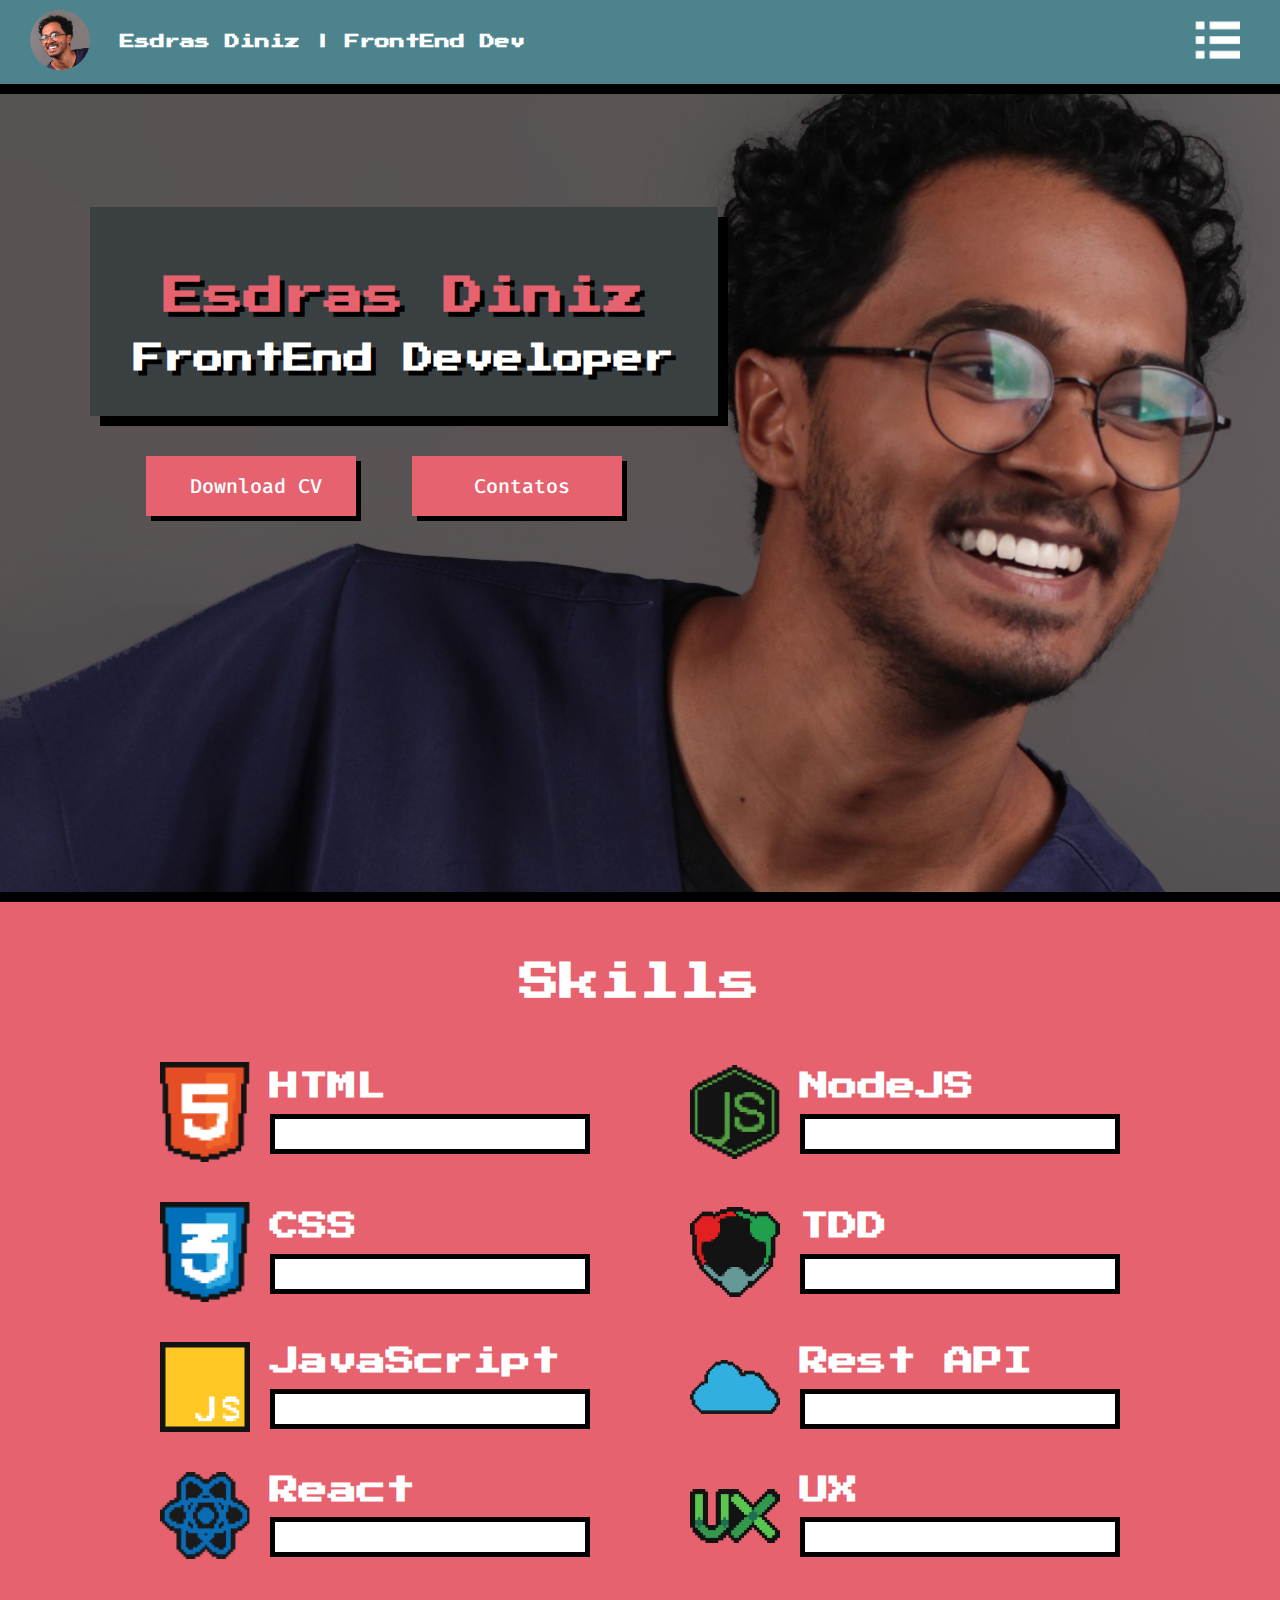
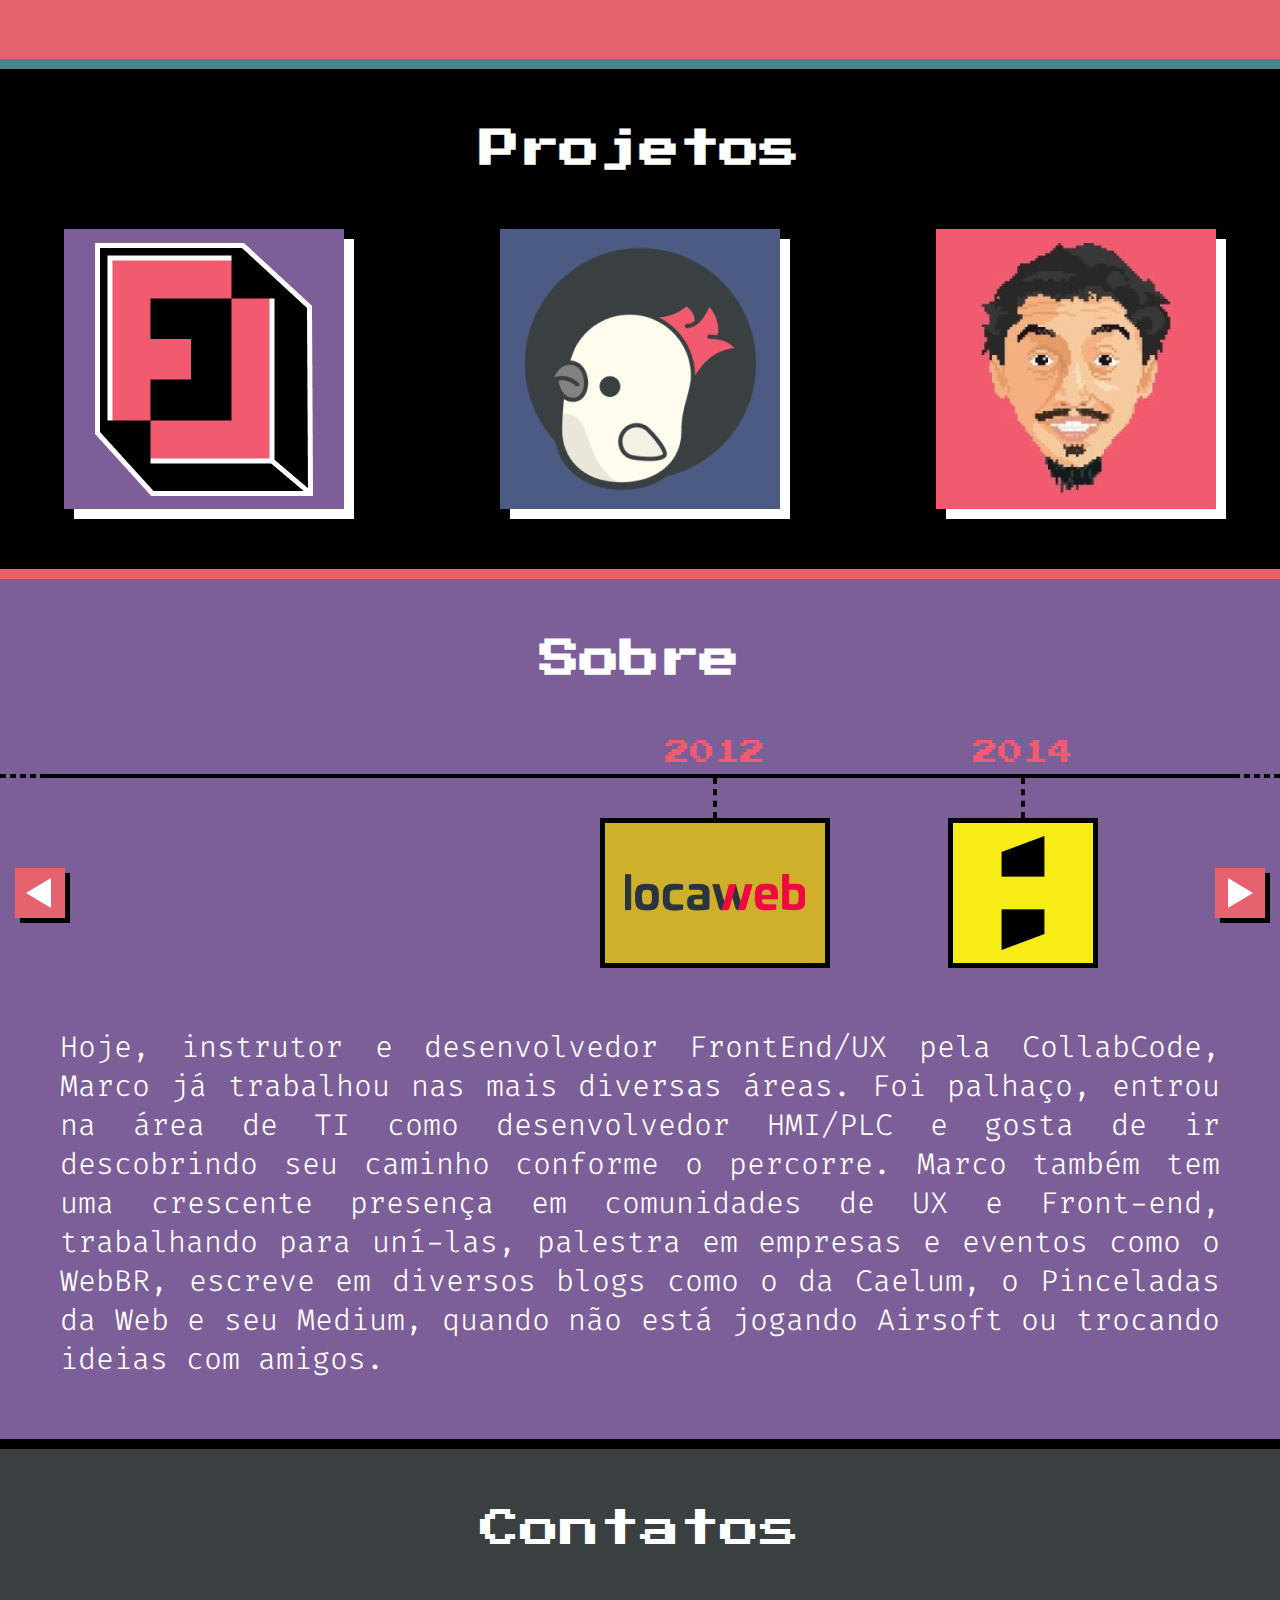
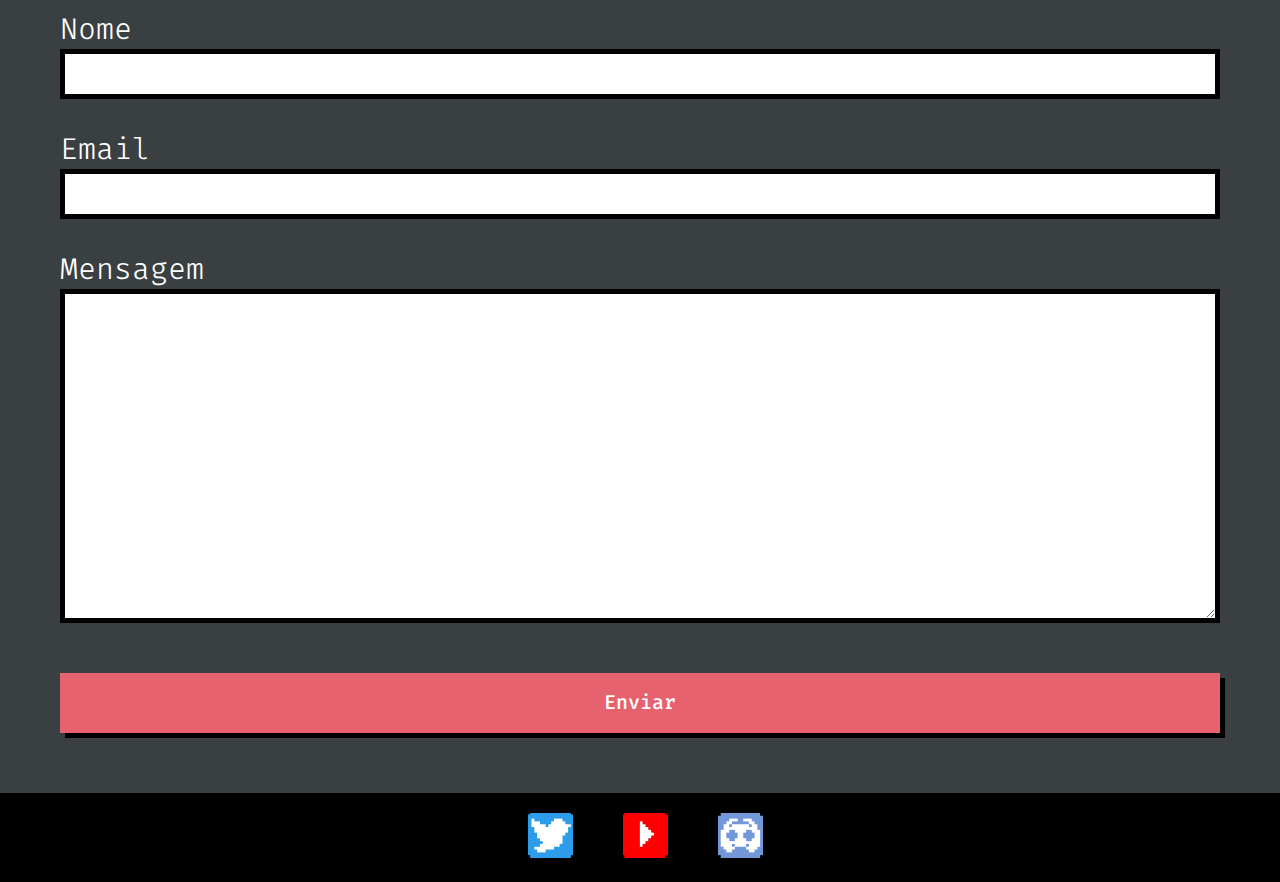
==== index.html @ f927f0de "add img menu hidden" ====
<!DOCTYPE html>
<html lang="pt-BR">
<head>
    <meta charset="UTF-8">
    <meta name="viewport" content="width=device-width, initial-scale=1.0">
    <title>Portifólio Esdras Diniz</title>
    <!-- Link das fontes google. !! Antes do CSS, SEMPRE!-->
    <link rel="preconnect" href="https://fonts.googleapis.com">
    <link rel="preconnect" href="https://fonts.gstatic.com" crossorigin>
    <link href="https://fonts.googleapis.com/css2?family=Fira+Code:wght@300..700&family=Press+Start+2P&display=swap" rel="stylesheet">
    
    <link rel="stylesheet" href="CSS/reset.css">
    <link rel="stylesheet" href="CSS/index.css">
    <link rel="stylesheet" href="CSS/Components/icon-menu.css">
    <link rel="stylesheet" href="CSS/Components/main-title.css">
    <link rel="stylesheet" href="CSS/Components/main-subtitle.css">
    <link rel="stylesheet" href="CSS/Components/main-text.css">
    <link rel="stylesheet" href="CSS/Components/title-box.css">
    <link rel="stylesheet" href="CSS/Components/main-button.css">
    <link rel="stylesheet" href="CSS/Components/banner-section.css">
    <link rel="stylesheet" href="CSS/Components/main-section.css">
    <link rel="stylesheet" href="CSS/Components/item-wrap.css">
    <link rel="stylesheet" href="CSS/Components/skill-tec.css">
    <link rel="stylesheet" href="CSS/Components/progress-bar.css">
    <link rel="stylesheet" href="CSS/Components/project-card.css">
    <link rel="stylesheet" href="CSS/Components/button-arrow.css">
    <link rel="stylesheet" href="CSS/Components/caroussel-section.css">
    <link rel="stylesheet" href="CSS/Components/node-card.css">
    <link rel="stylesheet" href="CSS/Components/main-form.css">
    <script src="https://cdn.emailjs.com/dist/email.min.js"></script>
</head>
<body>
    <header>
        <a href="">    
            <div class="logo-header">
                <img src="assets/img/72.JPG" alt="Avatar do dr. Diniz">
                <h3 class="title">Esdras Diniz | FrontEnd Dev</h3>
            </div>
        </a>
        <a href="#menu" class="icon-menu"><span style="display: none;">Abrir menu</span></a>
        <nav id="menu">
            <a href="#skills" lang="en">Skills</a>
            <a href="#projetos">Projetos</a>
            <a href="#sobre">Sobre</a>
            <a href="#contatos">Contatos</a>
            <a href="" lang="en" class="main-button">Download CV</a>
        </nav>
    </header>

    <section class="banner-section">
        <div class="banner-section-content"> 
            <div class="title-box">
                <h1 class="main-title">Esdras Diniz</h1> 
                <h2 class="main-subtitle">FrontEnd Developer</h2>
            </div>
            <nav>
                <a href="" class="main-button">Download CV</a>
                <a href="" class="main-button">Contatos</a>
            </nav>
        </div>
    </section>

    <section id="skills" class="main-section -skills">
        <h2 class="main-title -second">Skills</h2>
        <div class="item-wrap -skills">
            <article class="skill-tec">
                <img src="assets/img/icons/ico_html5.png" alt="logo html" class="icon">
                <div class="right">
                    <h3 class="title">HTML</h3>
                    <div class="progress-bar" data-type="html">
                        <div class="progress-fill"></div>
                    </div>
                </div>
            </article>    
            <article class="skill-tec">
                <img src="assets/img/icons/ico_nodejs.png" alt="logo nodejs" class="icon">
                <div class="right">
                    <h3 class="title">NodeJS</h3>
                    <div class="progress-bar" data-type="nodejs">
                        <div class="progress-fill"></div>
                    </div>
                </div>    
            </article>
            <article class="skill-tec">
                <img src="assets/img/icons/ico_css3.png" alt="logo ccs" class="icon">
                <div class="right">
                    <h3 class="title">CSS</h3>
                    <div class="progress-bar" data-type="css">
                        <div class="progress-fill"></div>
                    </div>
                </div>    
            </article>
            <article class="skill-tec">
                <img src="assets/img/icons/ico_tdd.png" alt="logo tdd" class="icon">
                <div class="right">
                    <h3 class="title">TDD</h3>
                    <div class="progress-bar" data-type="tdd">
                        <div class="progress-fill"></div>
                    </div>
                </div>    
            </article>
            <article class="skill-tec">
                <img src="assets/img/icons/ico_js.png" alt="logo javascript" class="icon">
                <div class="right">
                    <h3 class="title">JavaScript</h3>
                    <div class="progress-bar" data-type="javascript">
                        <div class="progress-fill"></div>
                    </div>
                </div>    
            </article>
            <article class="skill-tec">
                <img src="assets/img/icons/ico_restapi.png" alt="logo restapi" class="icon">
                <div class="right">
                    <h3 class="title">Rest API</h3>
                    <div class="progress-bar" data-type="restapi">
                        <div class="progress-fill"></div>
                    </div>
                </div>    
            </article>
            <article class="skill-tec">
                <img src="assets/img/icons/ico_react.png" alt="logo react" class="icon">
                <div class="right">
                    <h3 class="title">React</h3>
                    <div class="progress-bar" data-type="react">
                        <div class="progress-fill"></div>
                    </div>
                </div>    
            </article>
            <article class="skill-tec">
                <img src="assets/img/icons/ico_ux.png" alt="logo UX" class="icon">
                <div class="right">
                    <h3 class="title">UX</h3>
                    <div class="progress-bar" data-type="ux">
                        <div class="progress-fill"></div>
                    </div>
                </div>    
            </article>
        </div>
    </section>
    
    <section id="projetos" class="main-section -project">
        <h2 class="main-title -second">Projetos</h2>
        <div class="item-wrap -project">    
            <figure class="project-card -firedlabs"><img src="assets/img/projetos/logo-firedlabs.png" alt="Logo firedlabs"></figure>
            <figure class="project-card -collabcode"><img src="assets/img/projetos/logo-collabcode.png" alt="Logo collabcode"></figure>
            <figure class="project-card -portifolio"><img src="assets/img/projetos/portfolio.png" alt="Logo portfolio"></figure>
        </div>    
    </section>

    <section id="sobre" class="main-section -sobre">
        <h2 class="main-title -second">Sobre</h2>

        <section class="caroussel-section">
            <button class="button-arrow -left"><span class="content">Voltar</span></button>
            <div class="visible-caroussel">
                <div class="item-wrap -node-card">
                    <figure class="node-card">
                        <figure-caption class="title">2012</figure-caption>
                        <div class="logo -locaweb">
                            <img src="assets/img/icons/logo-locaweb.png" alt="logo locaweb">
                        </div>    
                    </figure>
                    <figure class="node-card">
                        <figure-caption class="title">2014</figure-caption>
                        <div class="logo -caelum">
                            <img src="assets/img/icons/logo-caelum.png" alt="logo caelum">
                        </div>    
                    </figure>
                    <figure class="node-card">
                        <figure-caption class="title">2016</figure-caption>
                        <div class="logo -getninjas">
                            <img src="assets/img/icons/logo-getninjas.png" alt="logo getninjas">
                        </div>    
                    </figure>
                    <figure class="node-card">
                        <figure-caption class="title">2017</figure-caption>
                        <div class="logo -caelum">
                            <img src="assets/img/icons/logo-caelum.png" alt="logo caelum">
                        </div>    
                    </figure>
                    <figure class="node-card">
                        <figure-caption class="title">2018</figure-caption>
                        <div class="logo -impulso">
                            <img src="assets/img/icons/logo-impulso.png" alt="logo impulso">
                        </div>    
                    </figure>
                    <figure class="node-card">
                        <figure-caption class="title">2019</figure-caption>
                        <div class="logo -collabcode">
                            <img src="assets/img/icons/logo-collabcode.png" alt="logo collabcode">
                        </div>    
                    </figure>
                </div>
            </div>
            <button class="button-arrow -right"><span class="content">Avançar</span></button>
        </section>

        <p class="main-text">
            Hoje, instrutor e desenvolvedor FrontEnd/UX pela CollabCode, Marco já trabalhou nas mais diversas áreas. 
            Foi palhaço, entrou na área de TI como desenvolvedor HMI/PLC e gosta de ir descobrindo seu caminho conforme o percorre. 
            Marco também tem uma crescente presença em comunidades de UX e Front-end, trabalhando para uní-las, 
            palestra em empresas e eventos como o WebBR, escreve em diversos blogs como o da Caelum, 
            o Pinceladas da Web e seu Medium, quando não está jogando Airsoft ou trocando ideias com amigos.
        </p>
    </section>

    <section id="contatos" class="main-section -contatos">
        <form id="main-form" action="" method="post" class="main-form">
            <legend class="main-title -second">Contatos</legend>
            <div class="form-item -name">
                <label for="name">Nome</label>
                <input type="text" name="name" id="name" required>
            </div>
            <div class="form-item -email">
                <label for="email">Email</label>
                <input type="email" name="email" id="email" required>
            </div>
            <div class="form-item -msg">
                <label for="mensagem">Mensagem</label>
                <textarea name="mensagem" id="mensagem" required></textarea>
            </div>
            <button type="submit" class="main-button">Enviar</button>
        </form>
        <script>
            // Inicializa o EmailJS com a Public Key
            emailjs.init("6LFI7jW8QWjXl4Qyc"); // Substitua pela sua Public Key do EmailJS
    
            // Adiciona evento ao formulário
            document.getElementById("main-form").addEventListener("submit", function (event) {
                event.preventDefault(); // Previne o recarregamento da página
    
                // Envia o e-mail usando EmailJS
                emailjs.sendForm("esdrasdiniz", "formsportifolio", this)
                    .then(function () {
                        alert("Mensagem enviada com sucesso!");
                    }, function (error) {
                        alert("Erro ao enviar a mensagem: " + error.text);
                    });
            });
        </script>
    </section>
    
    <footer>
        <a href=""target="_blank">
            <img src="assets/img/icons/icon-twitter.png" alt="Logo do Twitter">
        </a>
        <a href="https://youtube.com" target="_blank">
            <img src="assets/img/icons/icon-youtube.png" alt="Logo do YouTube">
        </a>
        <a href=""target="_blank">
            <img src="assets/img/icons/icon-discord.png" alt="Logo do Discord">
        </a>
    </footer>

    <script src="JS/progress-bar.js"></script>
    <script src="JS/main-caroussel.js"></script>
    
</body>
</html>

<!-- ANOTAÇÕES DE ESTUDO
    
    #TAGS
        - Tag header: é para marcar cabeçalho visivel no site
        - Tag nav: é utilizada para marcar o menu do header geralmente
    
    - Atributos globais:    
        tag lang deve ser utilizada para marcar termos em outro idioma.
        quando estiver no meio de um texto, deixa-se o termo em evidencia utilizando
        a tag <em></em> com o atributo lang! -> <em lang="en">...</em>

    - o reset.css é importante para remover as configurações default dos navegadores
    -   COMPONENTES TEM 2 PALAVRAS NO NOME SEPARADAS POR -
    -   ELEMENTOS PODEM TER SÓ 1 PALAVRA.
    - teste commit

-->
---- CSS/index.css ----
header {
    background-color: #4c838d;
    border-bottom: 10px solid black;
    padding: 10px 20px;
    display: flex;
    justify-content: space-between ;
    position: fixed;
    z-index: 1000;
    width: 100%;
    top: 0;
    left: 0;
}

header img {
    border-radius: 50%;
    width: 60px;
    height: 60px;
    transition: transform 90ms linear
}

header img:hover {
    transform: scale(2);
}

@media screen and (max-width: 1500px) {
    header nav {
        display: none;
    }
    
}

nav { 
    text-align: right;
    margin-right: 40px;
}

nav a {
    color: white;
    font-size: 20px;
    font-weight: 500;
    text-decoration: none;
    margin-right: 30px;
    line-height: 60px;
    display: inline-flex;
    align-items: center;
}

a:before {
    content: "";
    background-color: #e4ffd4;
    width: 10px;
    height: 10px;
    margin-right: 10px;
}

nav a:hover {
    color: #edc68e;
}

header .logo-header {
    display: inline-flex;
    align-items: center;
}

header .title {
    color: #FFF;
    font-family: "Press Start 2P", Arial, Helvetica, sans-serif;
    font-size: 15px;
    margin-left: 30px;
    margin-top: 3px;
}

header .title:hover {
    color: #edc68e;
}

footer {
    background-color: black;
    display: flex;
    justify-content: center;
}

footer img {
    margin: 20px;
}

/* PALETA DE CORES
    .azul clarinho { #e4ffd4 };
    .beje { #ebe7a7 };
    .beje saturado { #edc68e };
    .cinza marrom { #a49e7e };
    .azul escuro { #6e8f85 };
    .azul escuro saturado { #4c838d }

*/


/* ANOTAÇÕES ESTUDO
- NO DISPLAY INLINE NÃO SE PERMITE ALTERAÇÃO DE ALTURA.. POR ISSO MUDAR PARA INLINE BLOCK!
- PARA CENTRALIZAR O TEXTO VERTICALMENTE O LINE HEIGHT DEVE SER IGUAL AO HEIGHT.

COMPORTAMENTOS DE DISPLAY
    #O display diz respeito a como o container do elemento vai se comportar 
    - INLINE
        elementos ficam na mesma linha (como texto / palavras)
        nao permite alteração de width e height
        possui comportamento de palavra
            padrão do <a>
    - BLOCK
        o elemento ocupa toda a linha (largura) sozinho. 
        Portanto, são adds em coluna (um abaixo do outro)
        tem comportamento de bloco / conteiner msm (da pra mudar width e height)
        padrão do <nav> e <header>
    - INLINE-BLOCK
        São blocos/ conteiners menores que ficam em linha 
        (não ocupam sozinhos toda a largura)
        permite ficar na mesma linha
        permite alterar width e height
        tem comportamento de palavra
    - FLEX
        O flex, como o nome sugere, possui uma flexibilidade maior de alterar propriedades
        diversas como alinhamento, espaçamento, posição etc dos elementos (itens) dentro do 
        container com essa atribuição de display. 
PADDING: 
    ATENÇÃO: quando vc coloca um padding com a largura do elemento ja definida,
    o padding não vai diminuir o espaço interno do elemento para criar o espaço. 
    Ele funciona aumentando o espaço total para que o respiro aconteça 
    (de forma default do navegador)

TEXT-ALIGN::
    quando é texto o proprio texto recebe configuração de align
    mas quando é objeto o pai é quem define
*/
---- CSS/Components/icon-menu.css ----
.icon-menu {
    background-image:url(../../assets/img/icons/menu.png);
    background-size: cover;
    width: 50px;
    height: 50px;
    padding-top: 10px;
    margin-right: 60px;
    background-repeat: no-repeat;
}
---- CSS/Components/main-title.css ----
.main-title {
    color: #E6626F;
    font-family: "Press Start 2P", Arial, Helvetica, sans-serif;
    font-size: 40px;
    line-height: 40px;
    text-shadow: 5px 5px 0 black;
    text-align: center;
}

.main-title.-second {
    color: white;
    text-shadow: none;
}
---- CSS/Components/main-subtitle.css ----
.main-subtitle {
    color: #FFF;
    font-family: "Press Start 2P", Arial, Helvetica, sans-serif;
    font-size: 30px;
    line-height: 30px;
    text-shadow: 5px 5px 0 black;
}
---- CSS/Components/main-text.css ----
.main-text {
    color: #FFF;
    font-size: 30px;
    font-weight: 300;
    line-height: 1.3;
}

.main-section.-sobre .main-text {
    max-width: 1280px;
    min-height: 312px;
    padding-left: 60px;
    padding-right: 60px;
    margin: auto;
    text-align: justify;
}
---- CSS/Components/title-box.css ----
.title-box{
    display: inline-block ;
    background-color: #3A4042;
    padding: 42px 44px;
    box-shadow: 10px 10px 0 black;
    text-align: center;
}

.title-box h1 {
    margin-bottom: 28px;
}



/* ANTES DE TENTAR O FLEX OU INLINE-FLEX COMO DISPLAY TENTE O INLINE-BLOCK.. 
GERALMENTE ELE RESOLVE BASTANTE COISA JA
*/
---- CSS/Components/main-button.css ----
.main-button {
    display: inline-block;
    background-color: #E6626F;
    height: 60px;
    width: 170px;
    padding: 0 20px;
    box-shadow: 5px 5px 0 black;
    margin-right: 0;
    text-align: center;
    transition: transform 80ms cubic-bezier(.49,.41,.43,2.63), background-color 50ms linear;
    font-size: 20px;
    font-weight: 500;
    text-decoration: none;
    color: #FFF;
}

.main-button:hover {
    background-color: #edc68e;
    transform: scale(1.05);
    color: #FFF;
}

.main-button:active {
    transform: scale(1.0); 
    background-color: #E6626F;
    color: #FFF;
}

.main-button:hover:not(:active) {
    transition-delay: 80ms;
}
---- CSS/Components/banner-section.css ----
.banner-section {
    background-image: url(../../assets/img/2.JPG);
    background-repeat: no-repeat;
    background-size: cover;
    background-position-x: center;
    height: 800px;
    border-bottom: 10px solid #000;
    margin-top: 92px;
}

.banner-section-content {
    display: inline-flex;
    margin-top: 115px;
    margin-left: 90px;;
    flex-direction: column;
}

.banner-section-content nav {
    display: flex;
    justify-content: space-evenly;
    margin-top: 40px;
}
---- CSS/Components/main-section.css ----
.main-section {
    padding: 60px;
    scroll-margin-top: 92px; /* Compensa a altura da barra fixa */
}

.main-section .main-title {
    margin-bottom: 60px;
}

.main-section.-skills {
    background-color: #E6626F;
    border-bottom: 10px solid #4c838d;
}

.main-section.-project {
    background-color: black;
    border-bottom: 10px solid #E6626F;
}

.main-section.-sobre {
    background-color: #7C5E99;
    border-bottom: 10px solid black;
    padding-right: 0;
    padding-left: 0;
}

.main-section.-sobre .main-text {
    margin-top: 60px;
}

.main-section.-contatos {
    background-color: #3A4042;
}
---- CSS/Components/item-wrap.css ----
.item-wrap {
    display: flex;
    flex-wrap: wrap;
    margin-left: auto;
    margin-right: auto;
}

.item-wrap.-skills {
    max-width: 960px;
}

.item-wrap.-skills .skill-tec {
    width: 430px;
    margin-bottom: 40px;
}

.item-wrap.-skills .skill-tec:nth-child(odd) {
    margin-right: 100px;
}

.item-wrap.-skills .progress-bar {
    width: 320px;
}

.item-wrap.-project {
    max-width: 1152px;
    justify-content: space-between;
}

.item-wrap.-node-card {
    display: flex;
    width: 1700px;
    justify-content: space-between;
    transform: translateX(500px);
    transition: transform 0.3s ease-in-out;
}

.visible-caroussel {
    overflow: hidden;
    width: 100%;
}
---- CSS/Components/skill-tec.css ----
.skill-tec {
    display: flex;
    align-items: center;
    color: #FFF;
    font-family: "Press Start 2P", Arial, Helvetica, sans-serif;
    font-size: 25px;
}

.skill-tec .icon {
    width: 90px;
    margin-right: 20px;
}

.skill-tec .right {
    display: flex;
    flex-direction: column;
    justify-content: space-around;
}

.skill-tec .title {
    margin-bottom: 10px;
}
---- CSS/Components/progress-bar.css ----
.progress-bar {
    box-sizing: border-box;
    background-color: #FFF;
    border: 5px solid black;
    height: 40px;
    appearance: none;
    -webkit-appearance: none;
}

/* Keyframes específicos para cada barra */

@keyframes progress-html {
    from {
        width: 0;
    }
    to {
        width: 75%;
    }
}

@keyframes progress-css {
    from {
        width: 0;
    }
    to {
        width: 50%;
    }
}

@keyframes progress-javascript {
    from {
        width: 0;
    }
    to {
        width: 64%;
    }
}

@keyframes progress-react {
    from {
        width: 0;
    }
    to {
        width: 15%;
    }
}

@keyframes progress-nodejs {
    from {
        width: 0;
    }
    to {
        width: 61%;
    }
}

@keyframes progress-tdd {
    from {
        width: 0;
    }
    to {
        width: 35%;
    }
}

@keyframes progress-restapi {
    from {
        width: 0;
    }
    to {
        width: 73%;
    }
}

@keyframes progress-ux {
    from {
        width: 0;
    }
    to {
        width: 43%;
    }
}

/* Aplicando animações específicas ss*/

.progress-html {
    animation: progress-html 0.8s ease-in-out forwards;
    height: 100%;
    background-color: #4c838d;
    width: 0;
}

.progress-css {
    animation: progress-css 0.8s ease-in-out forwards;
    height: 100%;
    background-color: #4c838d;
    width: 0;
}

.progress-javascript {
    animation: progress-javascript 0.8s ease-in-out forwards;
    height: 100%;
    background-color: #4c838d;
    width: 0;
}

.progress-react {
    animation: progress-react 0.8s ease-in-out forwards;
    height: 100%;
    background-color: #4c838d;
    width: 0;
}

.progress-nodejs {
    animation: progress-nodejs 0.8s ease-in-out forwards;
    height: 100%;
    background-color: #4c838d;
    width: 0;
}

.progress-tdd {
    animation: progress-tdd 0.8s ease-in-out forwards;
    height: 100%;
    background-color: #4c838d;
    width: 0;
}

.progress-restapi {
    animation: progress-restapi 0.8s ease-in-out forwards;
    height: 100%;
    background-color: #4c838d;
    width: 0;
}

.progress-ux {
    animation: progress-ux 0.8s ease-in-out forwards;
    height: 100%;
    background-color: #4c838d;
    width: 0;
}
---- CSS/Components/project-card.css ----
.project-card {
    width: 280px;
    height: 280px;
    box-shadow: 10px 10px 0 white;
    display: flex;
    justify-content: center;
    align-items: center;
}

.project-card.-firedlabs {
    background-color: #7C5E99;
}

.project-card.-collabcode {
    background-color: #4C5B84;
}

.project-card.-portifolio {
    background-color: #E6626F;
}
---- CSS/Components/button-arrow.css ----
.button-arrow {
    background-color: #E6626F;
    box-shadow: 5px 5px 0 black;
    width: 50px;
    height: 50px;
    cursor: pointer;
    transition: transform 80ms cubic-bezier(.49,.41,.43,2.63), background-color 50ms linear;
}

.button-arrow:hover {
    background-color: #edc68e;
    transform: scale(1.05);
    color: #FFF;
}

.button-arrow:active {
    transform: scale(1.0); 
    background-color: #E6626F;
    color: #FFF;
}

.button-arrow:hover:not(:active) {
    transition-delay: 80ms;
}


.button-arrow .content {
    display: none;
}

.button-arrow::before {
    content:'';
    display: block;
    box-sizing: border-box;
    width: 15px;
    height: 15px;
    border: 15px solid transparent;
    border-left: 25px solid white;
    transform: translateX(7px);

}

.button-arrow.-left::before {
    transform: rotate(180deg) translateX(10px);
}
---- CSS/Components/caroussel-section.css ----
.caroussel-section {
    position: relative;
    display: flex;
    justify-content: space-between;
    padding-right: 100px;
    padding-left: 100px;
    margin-top: 60px;
}

.caroussel-section::after {
    content: '';
    box-sizing: border-box;
    width: calc(100% - 80px);
    height: 0;
    border: 2.5px solid #000;
    position: absolute;
    bottom: 190px;
    left: 40px;
}

.caroussel-section::before {
    content: '';
    box-sizing: border-box;
    display: block;
    width: 100%;
    height: 0;
    border: 2.5px dashed #000;
    position: absolute;
    bottom: 190px;
    left: 0;
}

.caroussel-section .button-arrow {
    position: absolute;
    bottom: 50px;
}

.caroussel-section .button-arrow.-right {
    right: 15px;
}
.caroussel-section .button-arrow.-left {
    left: 15px;
}
---- CSS/Components/node-card.css ----
.node-card {
    display: inline-flex;
    flex-direction: column;
    align-items: center;
    position: relative;
}

.node-card .title {
    font-family: "Press Start 2P", Arial, Helvetica, sans-serif;
    font-size: 25px;
    font-weight: 400;
    color: #F25A70;
    margin-bottom: 50px;
}

.node-card::before {
    content: '';
    box-sizing: border-box;
    height: 40px;
    width: 0;
    border: 2.5px dashed black;
    position: absolute;
    bottom: 150px;
}

.node-card .logo {
    display: flex;
    align-items: center;
    height: 140px;
    border: 5px solid #000;
    padding-left: 20px;
    padding-right: 20px;
}

.node-card .logo.-locaweb, .logo.-impulso {
    background-color: #CEB02A;
}

.node-card .logo.-caelum {
    padding: 0;
}

.node-card .logo.-getninjas, .logo.-collabcode {
    background-color: #F25A70;
}
---- CSS/Components/main-form.css ----
.main-form {
    color: white;
    font-size: 30px;
    font-weight: 300;
}

.main-form input {
    box-sizing: border-box;
    border: 5px solid #000;
    padding-left: 5px;
    padding-right: 5px;
    height: 50px;
}

.main-form .form-item {
    display: flex;
    flex-direction: column;
    margin-bottom: 30px;
    line-height: 40px;
}

.main-form .form-item.-msg textarea {
    height: 320px;
    border: 5px solid #000;
}

.main-form .main-button {
    width: 100%;
    margin-top: 20px;
    cursor: pointer;
}

.main-form legend {
    margin-left: auto;
    margin-right: auto;
}
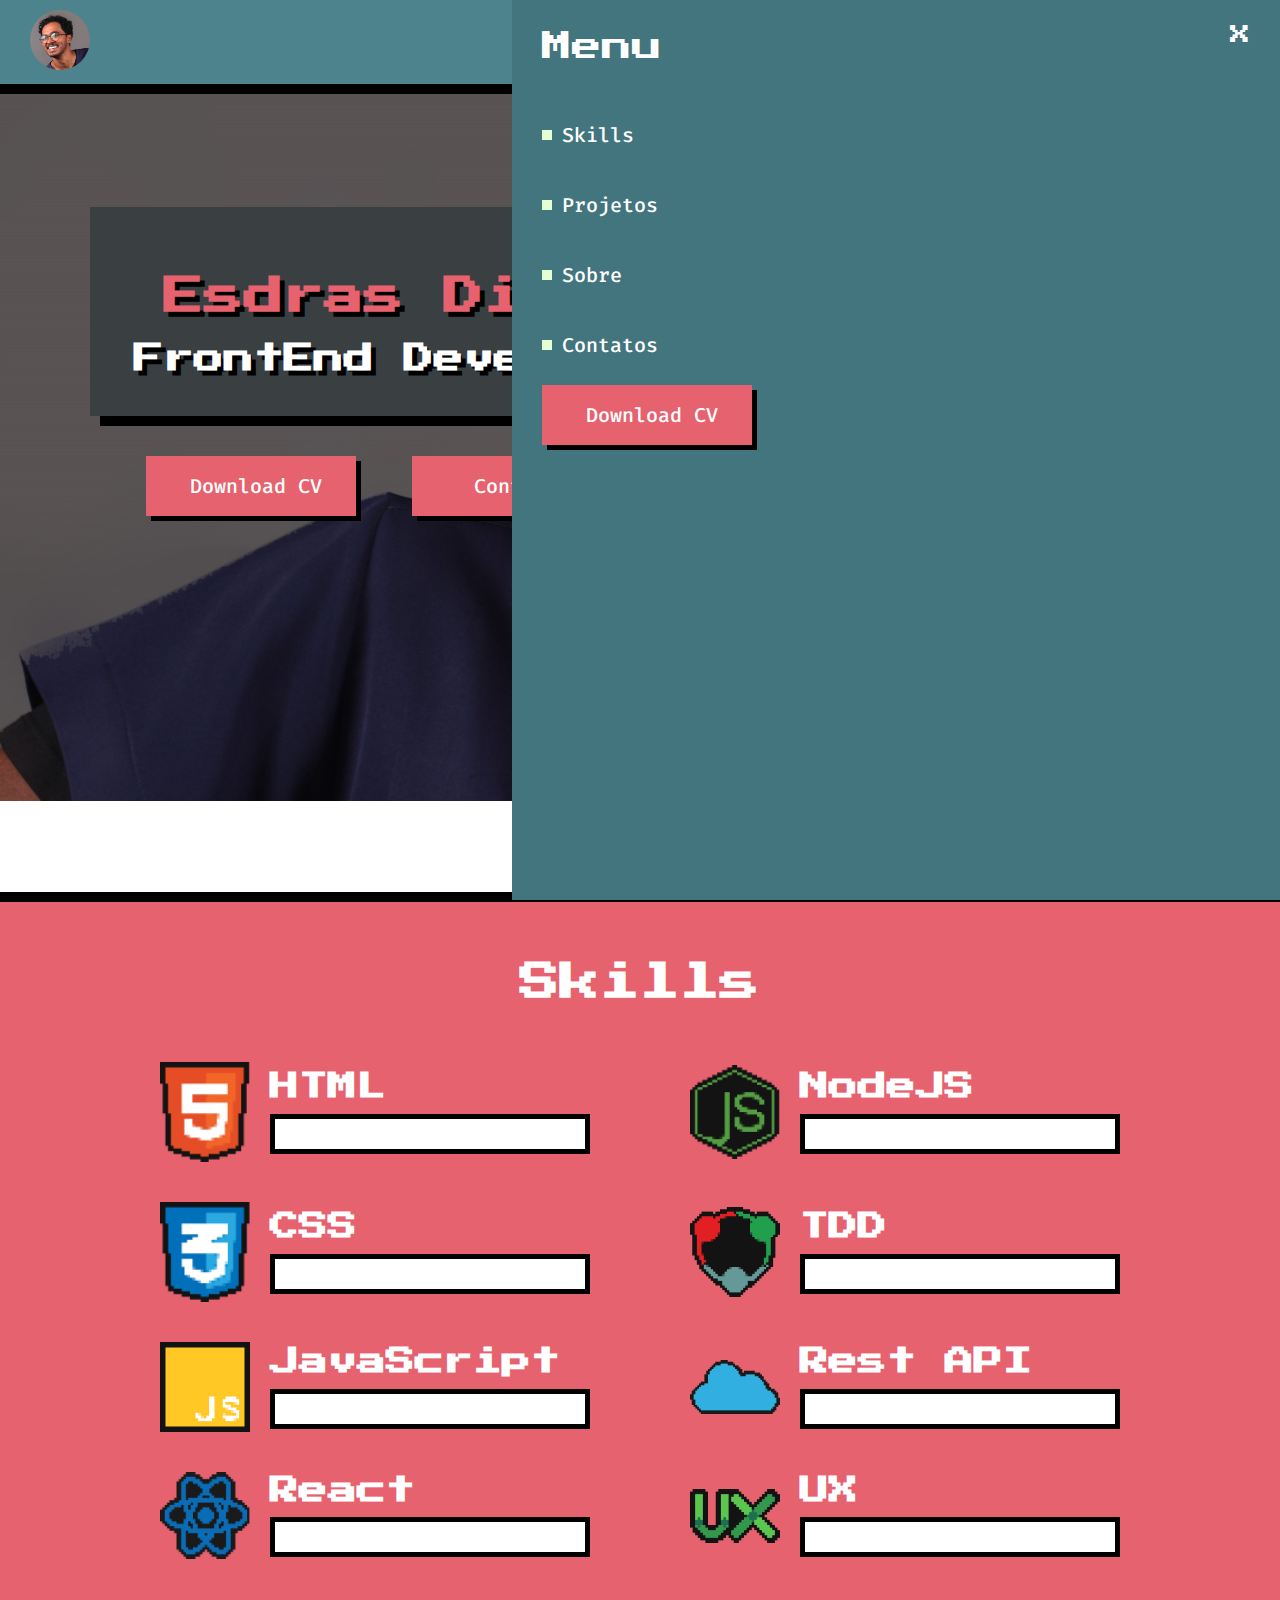
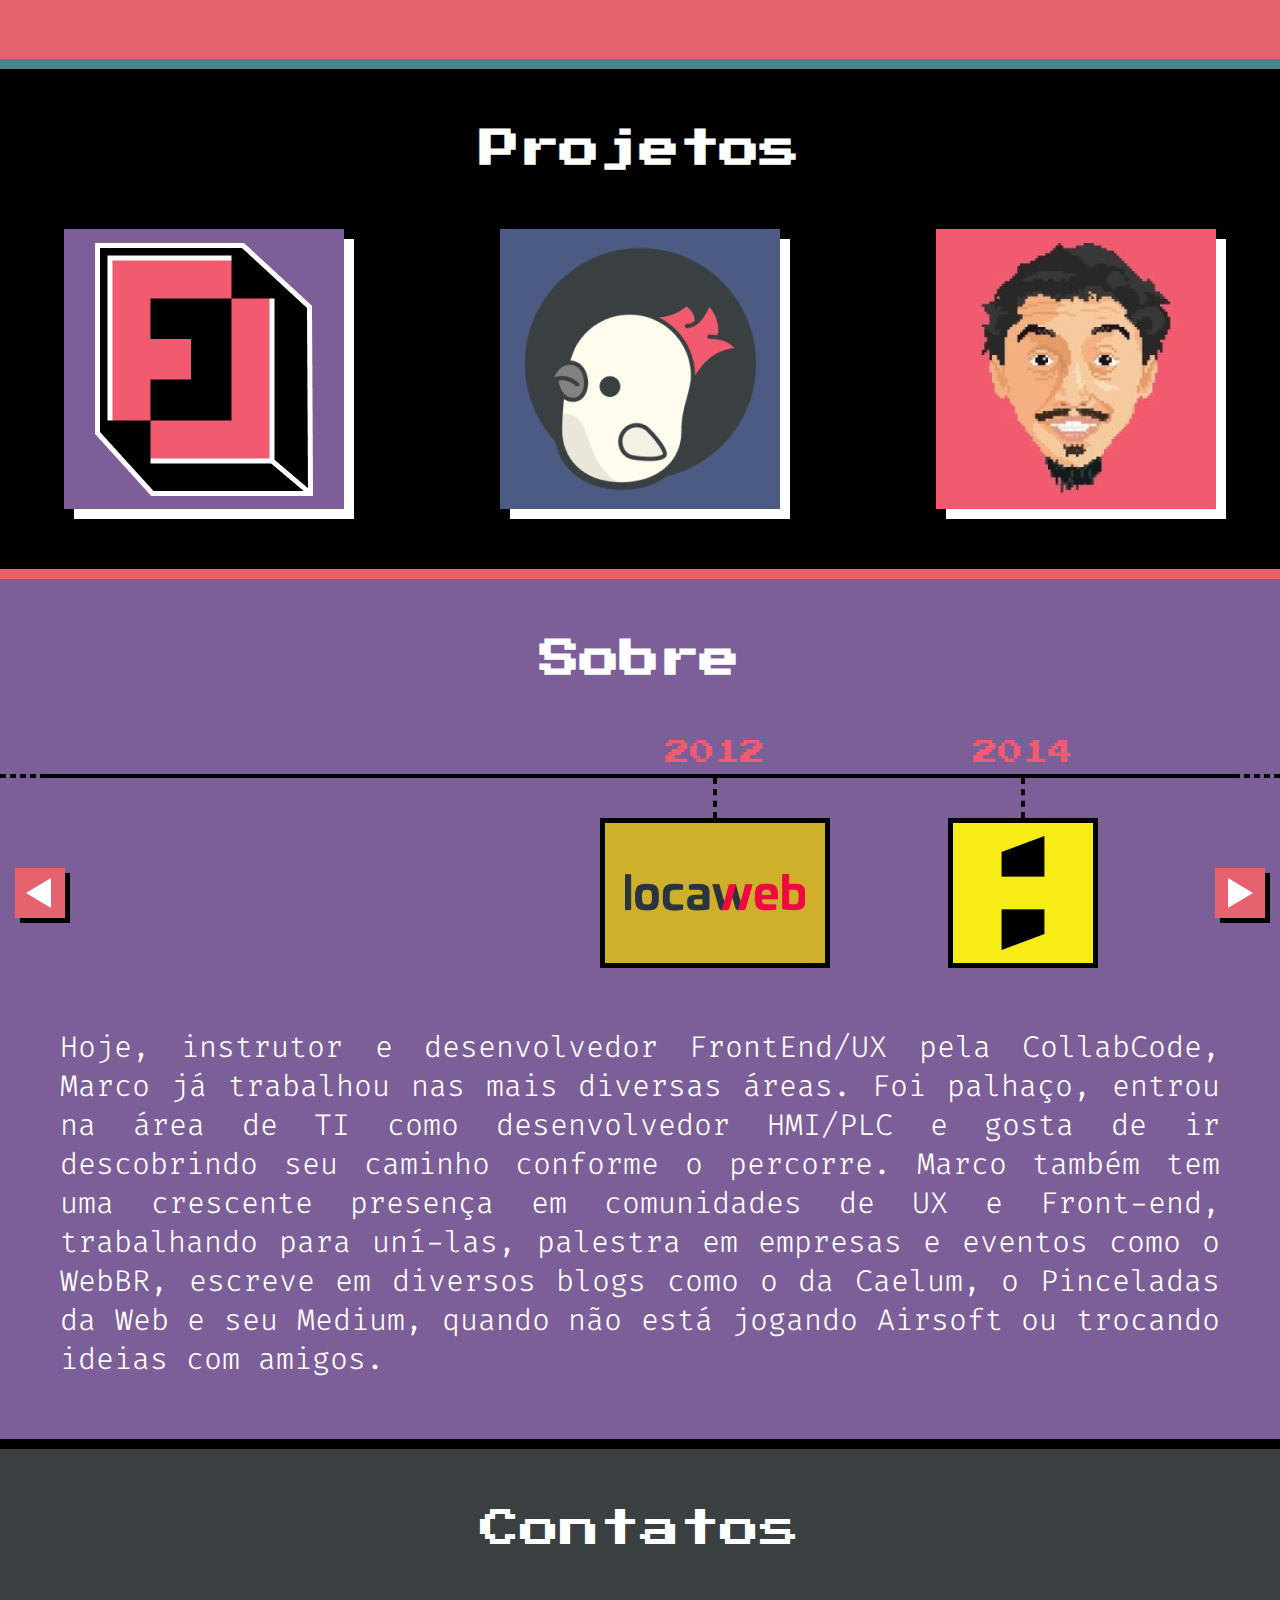
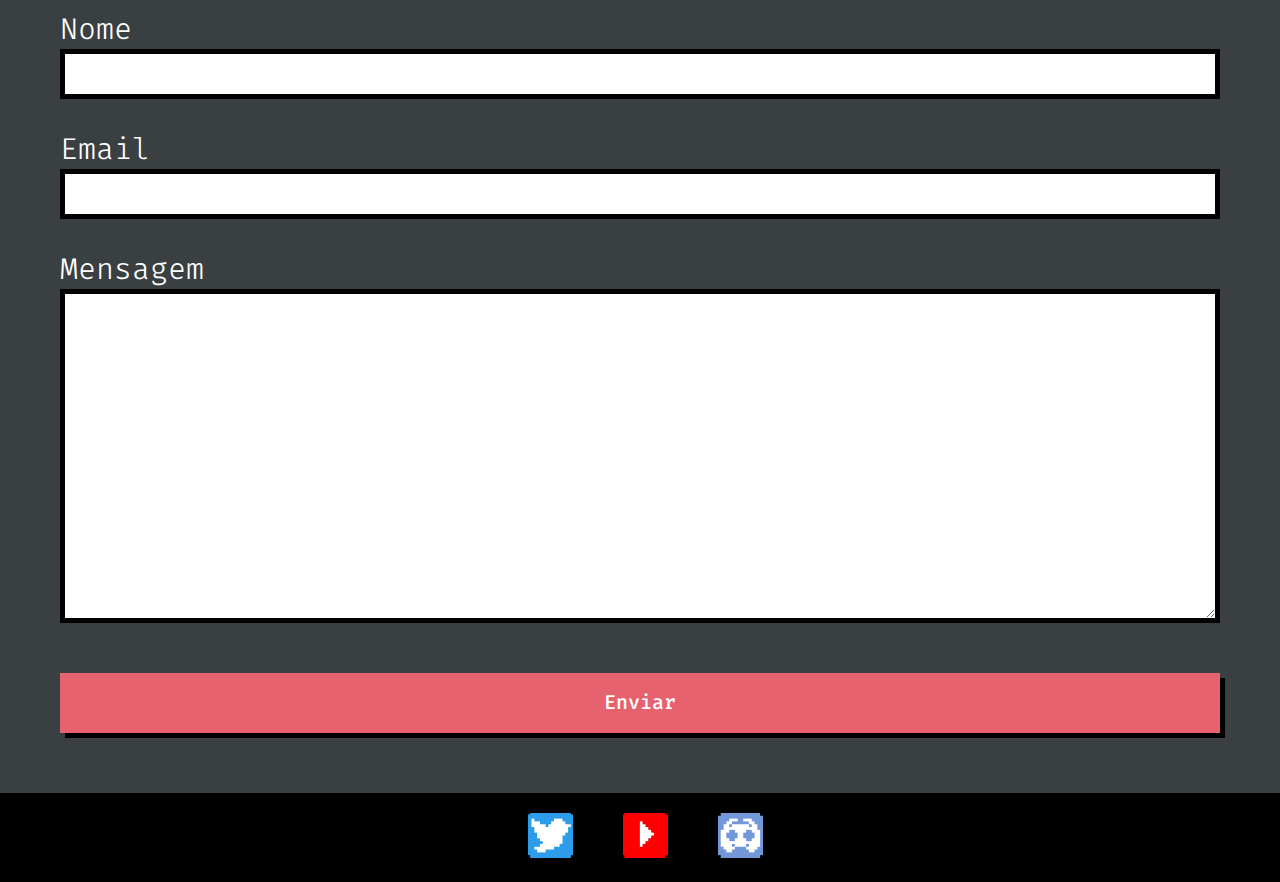
==== commit 4dbbe4d3: "add icon-close" ====
--- a/index.html
+++ b/index.html
@@ -12,6 +12,7 @@
     <link rel="stylesheet" href="CSS/reset.css">
     <link rel="stylesheet" href="CSS/index.css">
     <link rel="stylesheet" href="CSS/Components/icon-menu.css">
+    <link rel="stylesheet" href="CSS/Components/icon-close.css">
     <link rel="stylesheet" href="CSS/Components/main-title.css">
     <link rel="stylesheet" href="CSS/Components/main-subtitle.css">
     <link rel="stylesheet" href="CSS/Components/main-text.css">
@@ -34,7 +35,7 @@
         <a href="">    
             <div class="logo-header">
                 <img src="assets/img/72.JPG" alt="Avatar do dr. Diniz">
-                <h3 class="title">Esdras Diniz | FrontEnd Dev</h3>
+                
             </div>
         </a>
         <a href="#menu" class="icon-menu"><span style="display: none;">Abrir menu</span></a>
@@ -44,6 +45,7 @@
             <a href="#sobre">Sobre</a>
             <a href="#contatos">Contatos</a>
             <a href="" lang="en" class="main-button">Download CV</a>
+            <a href="#menu" class="icon-close">X</a>
         </nav>
     </header>
 
--- a/CSS/index.css
+++ b/CSS/index.css
@@ -22,11 +22,52 @@
     transform: scale(2);
 }
 
+@media screen and (min-width: 1500px) {
+    header .icon-menu {
+        display: none;
+    }    
+
+    header nav .icon-close {
+        display: none;
+    }
+}
+
 @media screen and (max-width: 1500px) {
     header nav {
-        display: none;
+        position: fixed;
+        box-sizing: border-box;
+        background-color: #43757e;
+        display: flex;
+        flex-direction: column;
+        width: 60%;
+        height: 100%;
+        top: 0;
+        right: 0;
+        margin-right: 0;
+        padding-left: 30px;
+        padding-top: 30px;
+        gap: 10px;
     }
-    
+
+    header nav::before {
+        content: 'Menu';
+        font-family: "Press Start 2P", Arial, Helvetica, sans-serif;
+        font-size: 30px;
+        font-weight: 400;
+        color: #FFF;
+        text-align: left;
+        margin-bottom: 30px;
+    }
+
+    header nav .icon-close {
+       position: absolute;
+       top: 5px;
+       right: 0;
+    }
+
+    header nav a {
+        display: flex;
+    }
 }
 
 nav { 
--- a/CSS/Components/icon-close.css
+++ b/CSS/Components/icon-close.css
@@ -0,0 +1,9 @@
+.icon-close {
+    color: white;
+    font-family: "Press Start 2P", sans-serif;
+    font-size: 20px;
+}
+
+.icon-close::before {
+    display: none;
+}--- a/CSS/Components/banner-section.css
+++ b/CSS/Components/banner-section.css
@@ -1,7 +1,7 @@
 .banner-section {
     background-image: url(../../assets/img/2.JPG);
     background-repeat: no-repeat;
-    background-size: cover;
+    background-size: 100%;
     background-position-x: center;
     height: 800px;
     border-bottom: 10px solid #000;
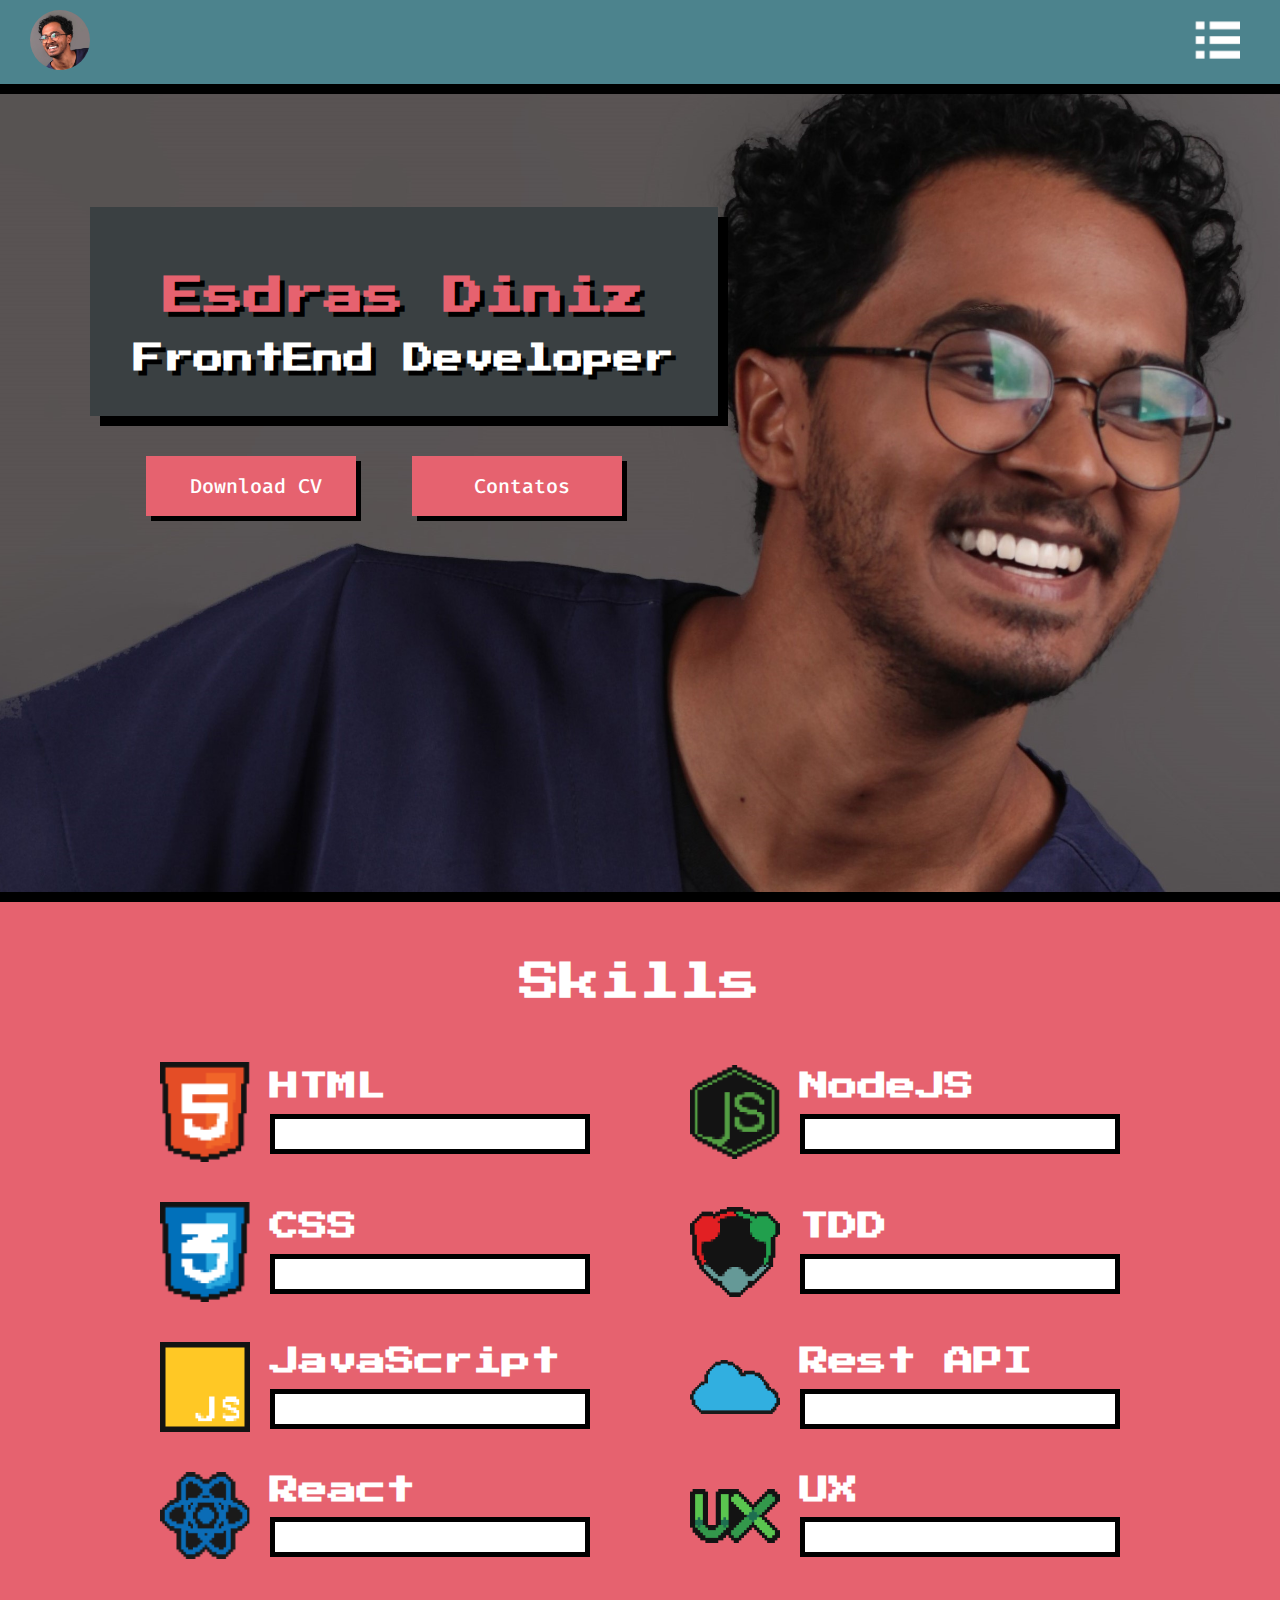
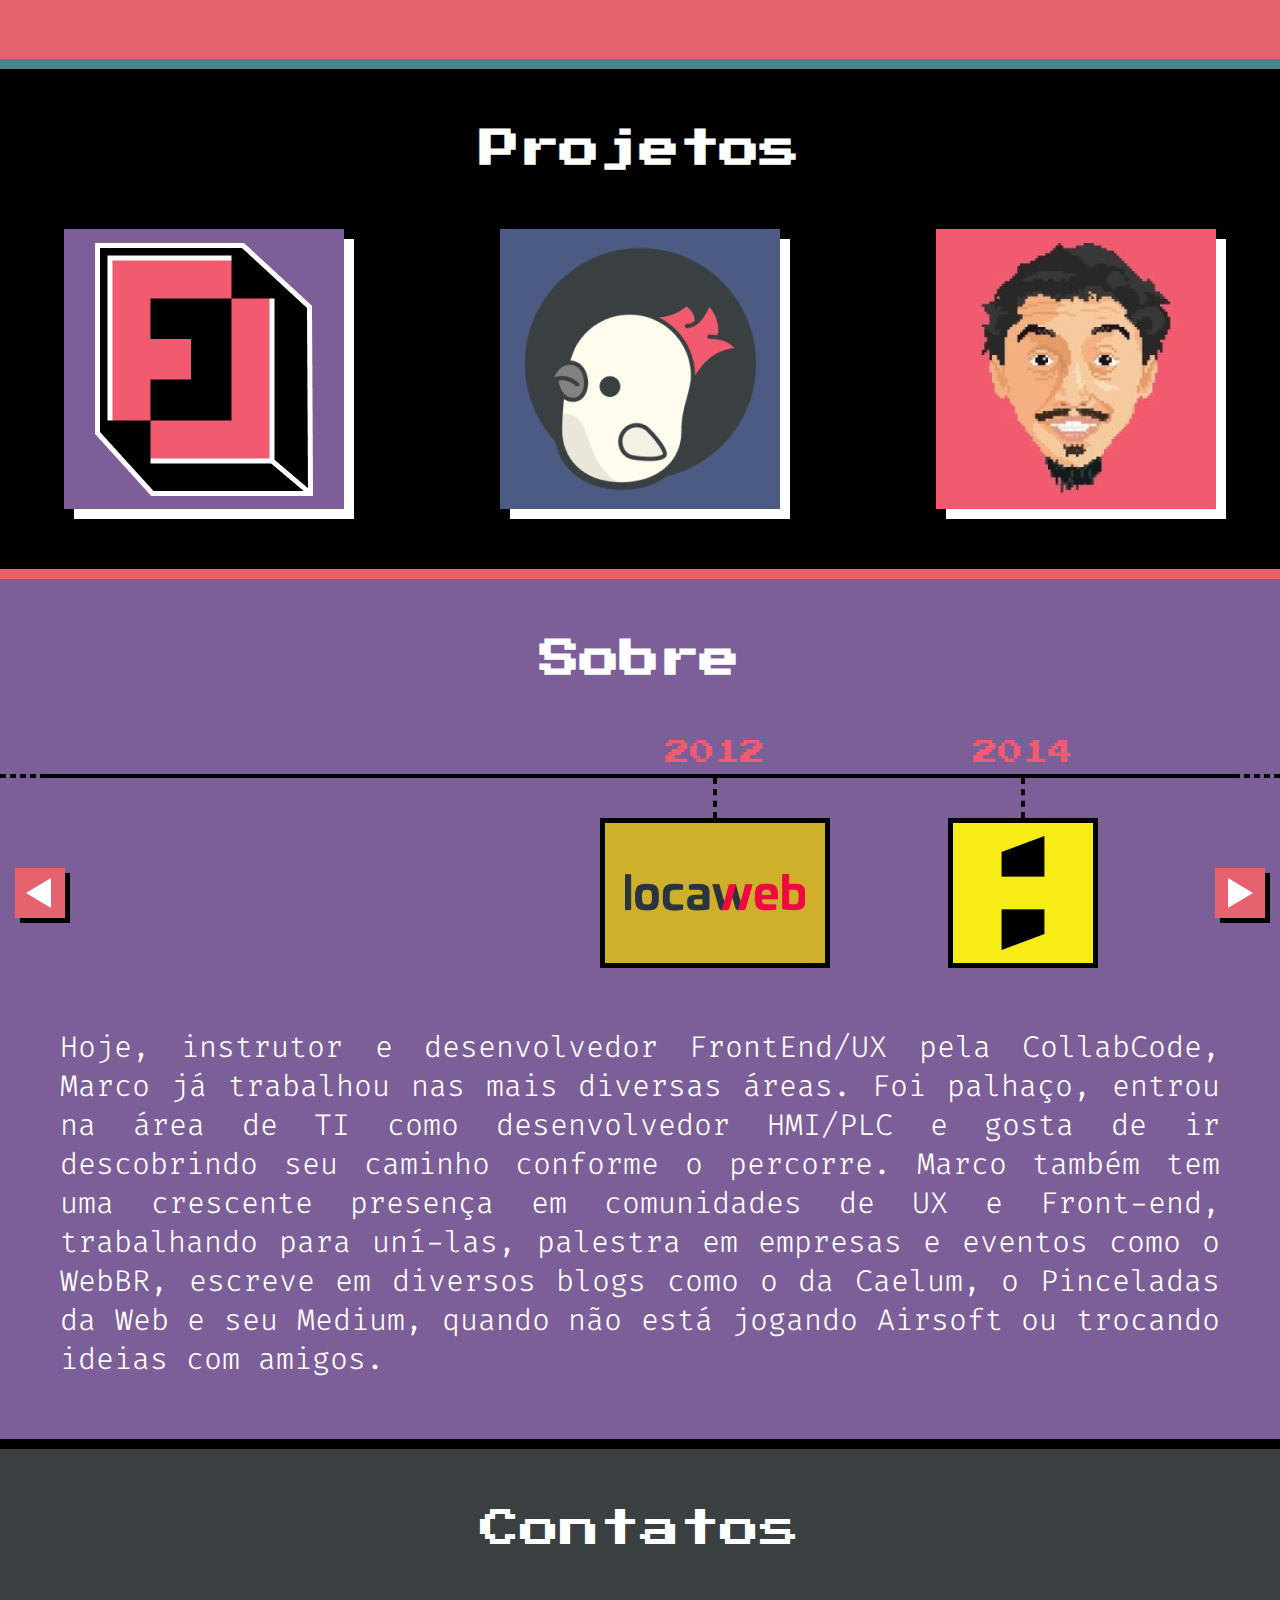
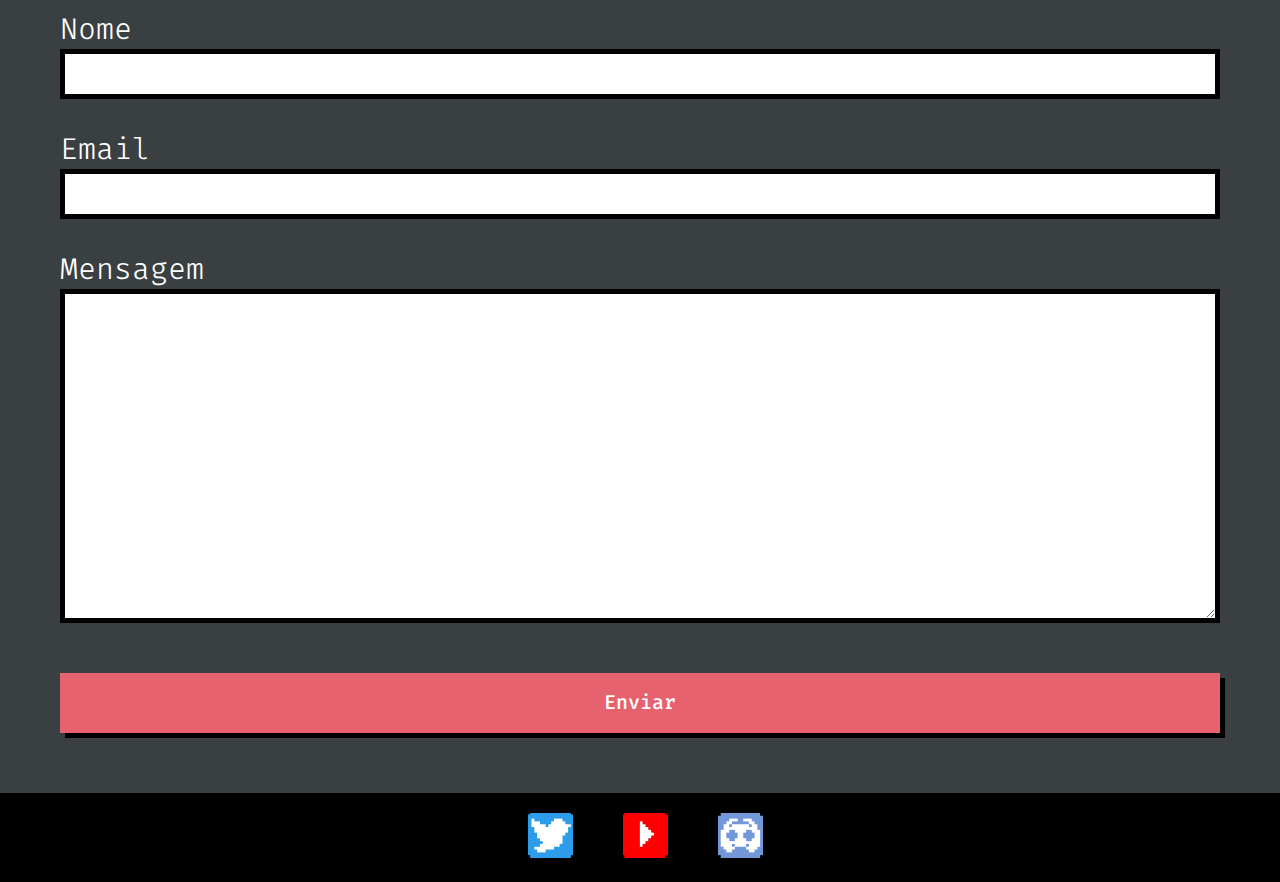
==== commit 1e37f43a: "add JS menu lateral mobile" ====
--- a/index.html
+++ b/index.html
@@ -11,8 +11,8 @@
     
     <link rel="stylesheet" href="CSS/reset.css">
     <link rel="stylesheet" href="CSS/index.css">
-    <link rel="stylesheet" href="CSS/Components/icon-menu.css">
-    <link rel="stylesheet" href="CSS/Components/icon-close.css">
+    <link rel="stylesheet" href="CSS/Components/open-menu.css">
+    <link rel="stylesheet" href="CSS/Components/close-menu.css">
     <link rel="stylesheet" href="CSS/Components/main-title.css">
     <link rel="stylesheet" href="CSS/Components/main-subtitle.css">
     <link rel="stylesheet" href="CSS/Components/main-text.css">
@@ -29,6 +29,7 @@
     <link rel="stylesheet" href="CSS/Components/node-card.css">
     <link rel="stylesheet" href="CSS/Components/main-form.css">
     <script src="https://cdn.emailjs.com/dist/email.min.js"></script>
+    
 </head>
 <body>
     <header>
@@ -38,14 +39,14 @@
                 
             </div>
         </a>
-        <a href="#menu" class="icon-menu"><span style="display: none;">Abrir menu</span></a>
+        <a href="#menu" class="open-menu"><span style="display: none;">Abrir menu</span></a>
         <nav id="menu">
             <a href="#skills" lang="en">Skills</a>
             <a href="#projetos">Projetos</a>
             <a href="#sobre">Sobre</a>
             <a href="#contatos">Contatos</a>
             <a href="" lang="en" class="main-button">Download CV</a>
-            <a href="#menu" class="icon-close">X</a>
+            <a href="#menu" class="close-menu">X</a>
         </nav>
     </header>
 
@@ -256,7 +257,7 @@
 
     <script src="JS/progress-bar.js"></script>
     <script src="JS/main-caroussel.js"></script>
-    
+    <script src="JS/menu-mobile.js"></script>
 </body>
 </html>
 
--- a/CSS/index.css
+++ b/CSS/index.css
@@ -23,11 +23,11 @@
 }
 
 @media screen and (min-width: 1500px) {
-    header .icon-menu {
+    header .open-menu {
         display: none;
     }    
 
-    header nav .icon-close {
+    header nav .close-menu {
         display: none;
     }
 }
@@ -39,10 +39,10 @@
         background-color: #43757e;
         display: flex;
         flex-direction: column;
-        width: 60%;
+        width: 70%;
         height: 100%;
         top: 0;
-        right: 0;
+        right: -100%;
         margin-right: 0;
         padding-left: 30px;
         padding-top: 30px;
@@ -59,7 +59,7 @@
         margin-bottom: 30px;
     }
 
-    header nav .icon-close {
+    header nav .close-menu {
        position: absolute;
        top: 5px;
        right: 0;
--- a/CSS/Components/open-menu.css
+++ b/CSS/Components/open-menu.css
@@ -0,0 +1,9 @@
+.open-menu {
+    background-image:url(../../assets/img/icons/menu.png);
+    background-size: cover;
+    width: 50px;
+    height: 50px;
+    padding-top: 10px;
+    margin-right: 60px;
+    background-repeat: no-repeat;
+}--- a/CSS/Components/close-menu.css
+++ b/CSS/Components/close-menu.css
@@ -0,0 +1,9 @@
+.close-menu {
+    color: white;
+    font-family: "Press Start 2P", sans-serif;
+    font-size: 20px;
+}
+
+.close-menu::before {
+    display: none;
+}--- a/CSS/Components/banner-section.css
+++ b/CSS/Components/banner-section.css
@@ -1,7 +1,7 @@
 .banner-section {
     background-image: url(../../assets/img/2.JPG);
     background-repeat: no-repeat;
-    background-size: 100%;
+    background-size: cover;
     background-position-x: center;
     height: 800px;
     border-bottom: 10px solid #000;
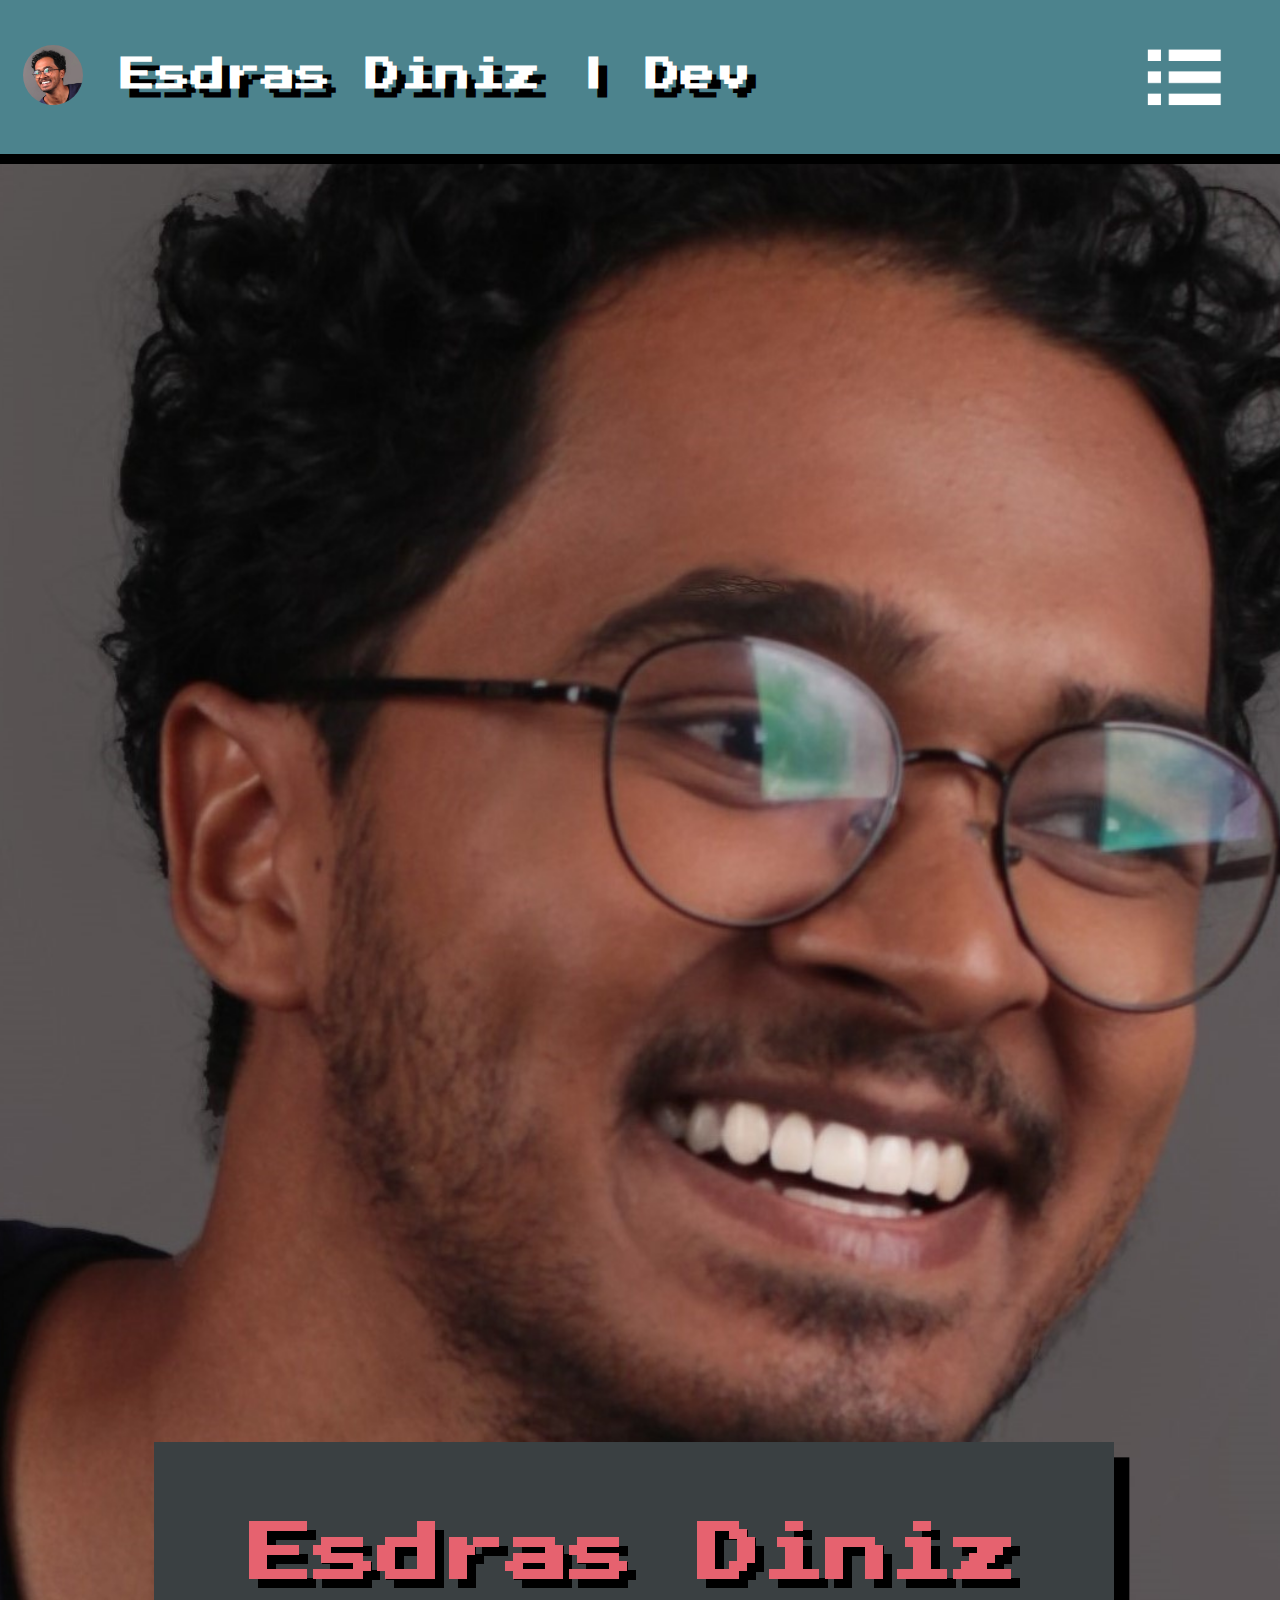
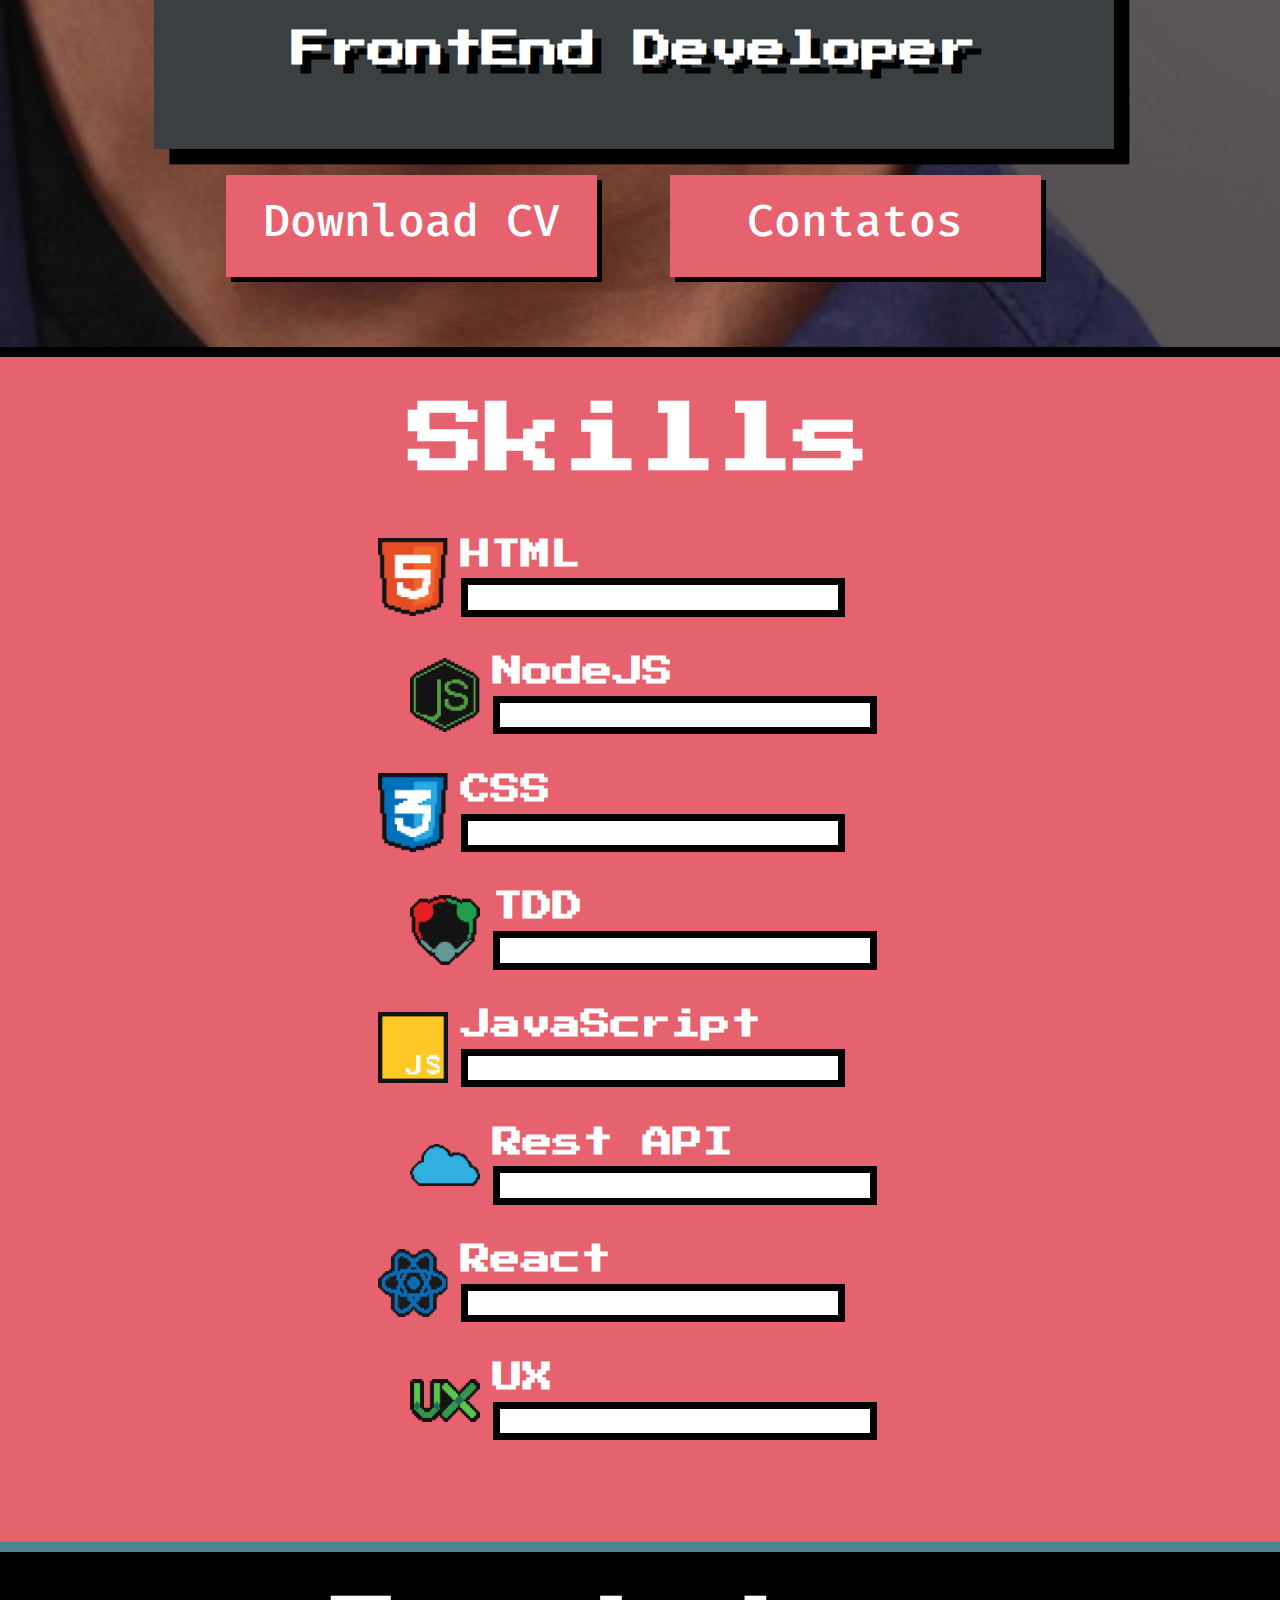
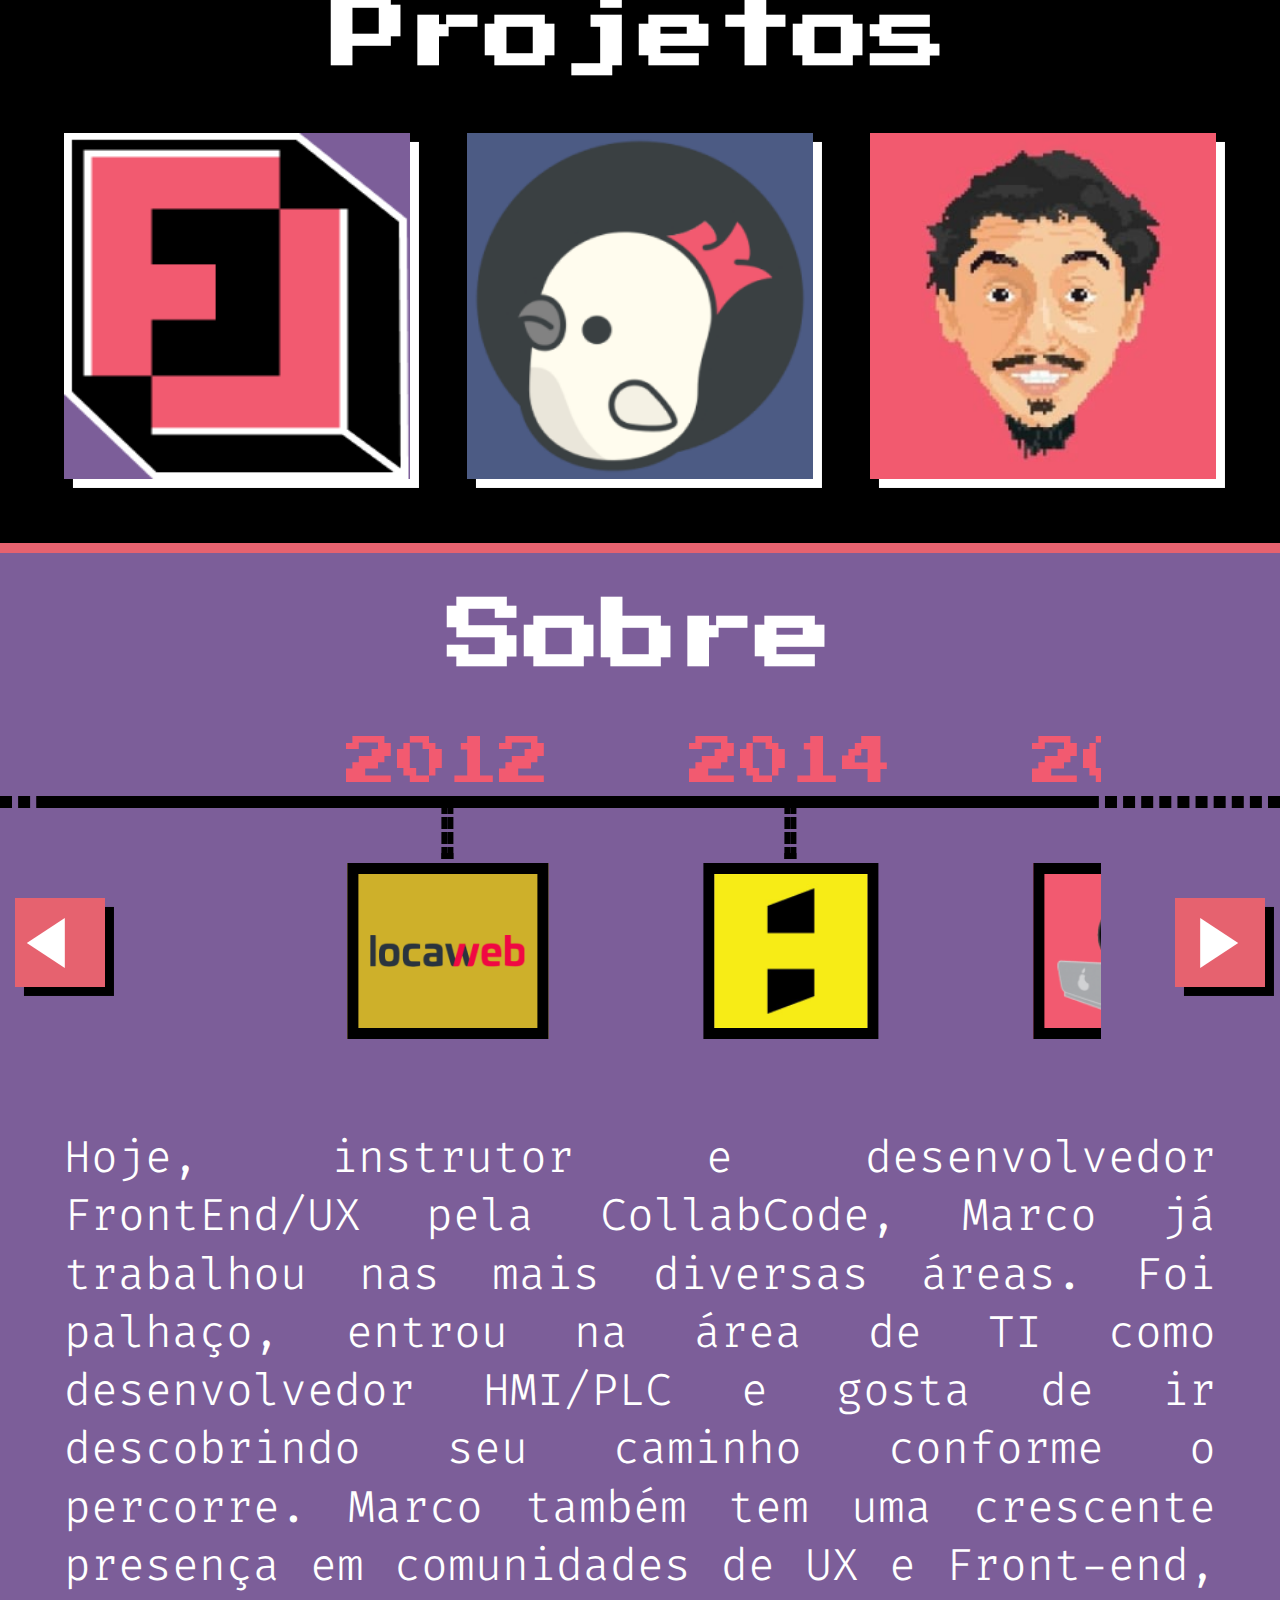
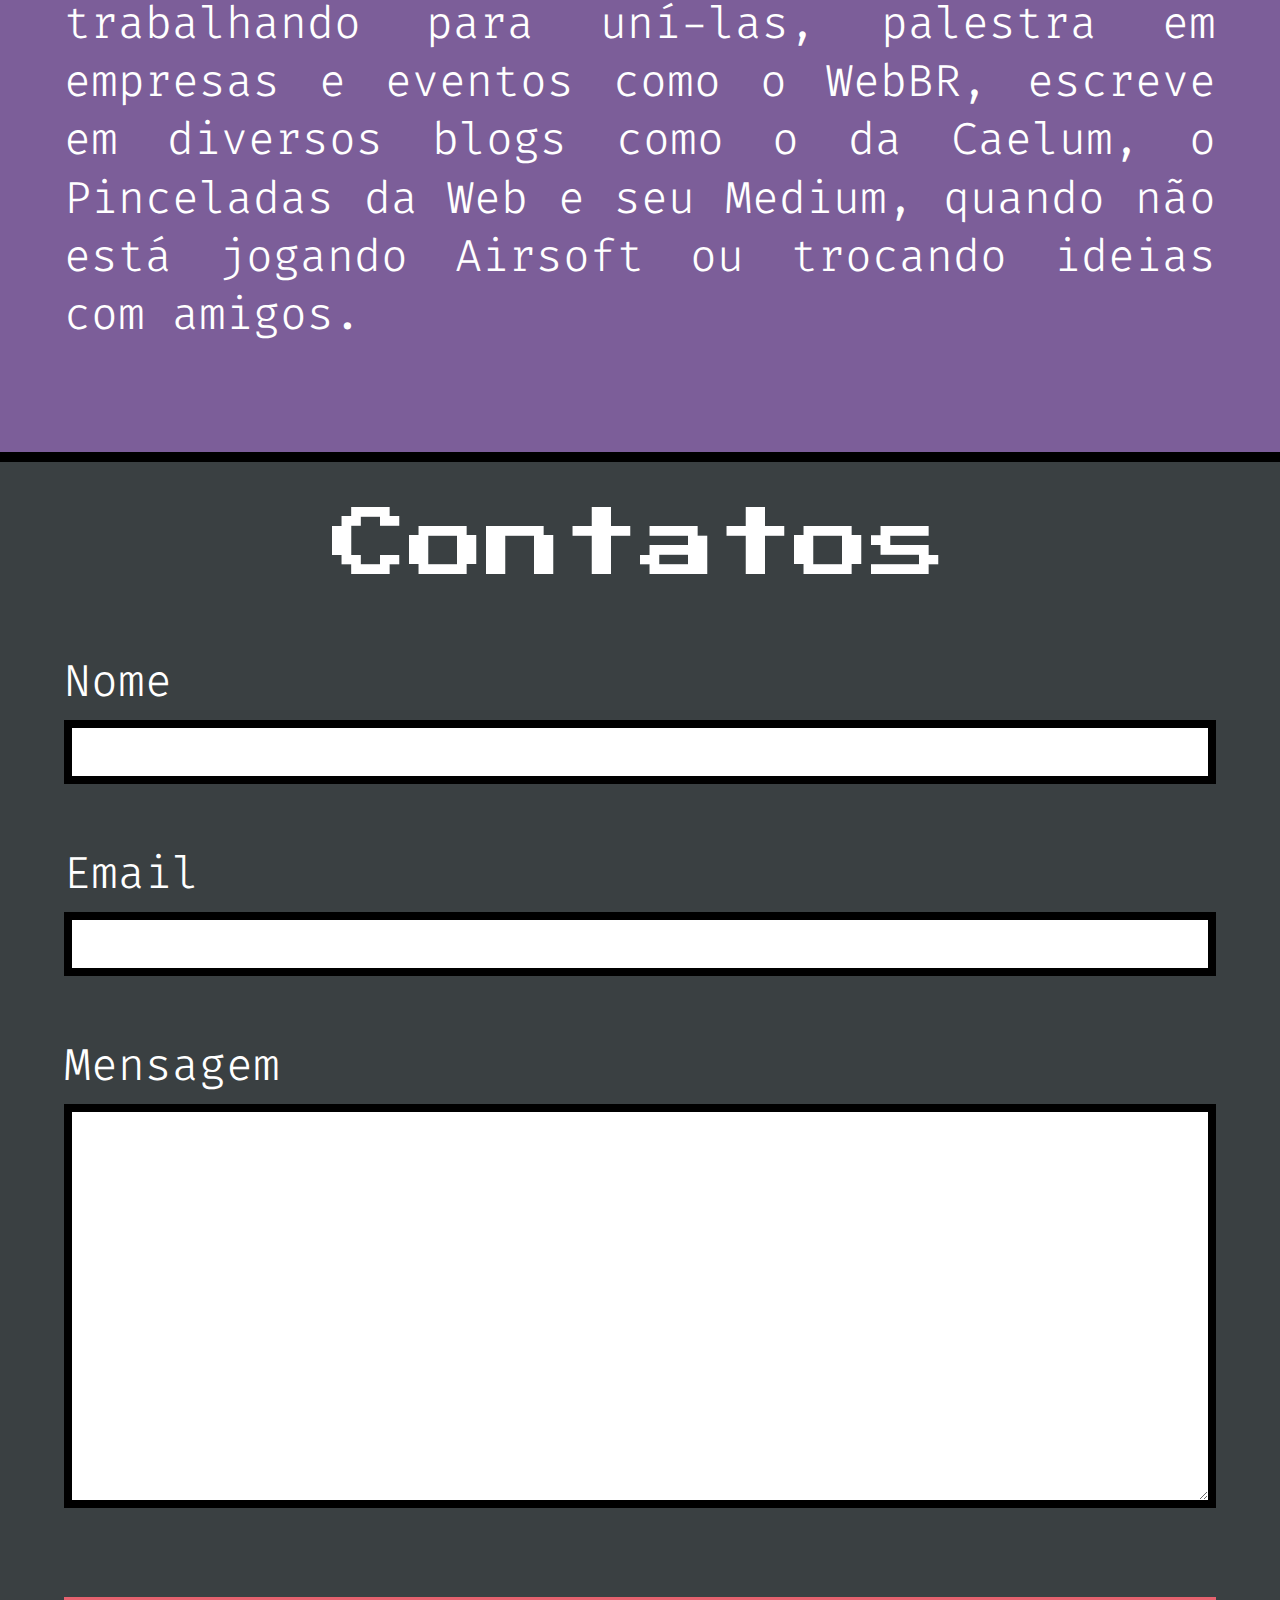
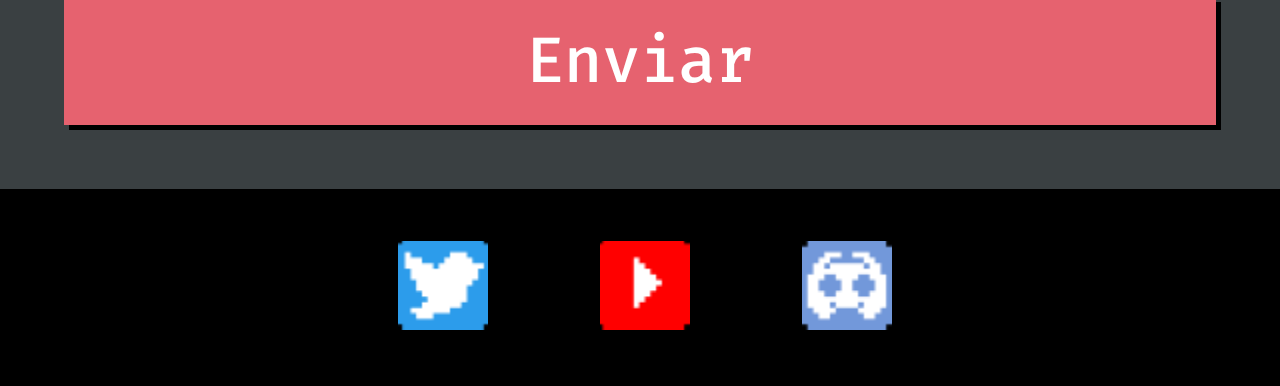
==== commit fa5b9464: "ajustes responsivo do banner e menu" ====
--- a/index.html
+++ b/index.html
@@ -36,7 +36,7 @@
         <a href="">    
             <div class="logo-header">
                 <img src="assets/img/72.JPG" alt="Avatar do dr. Diniz">
-                
+                <h2 class="main-subtitle">Esdras Diniz | Dev</h2>
             </div>
         </a>
         <a href="#menu" class="open-menu"><span style="display: none;">Abrir menu</span></a>
--- a/CSS/index.css
+++ b/CSS/index.css
@@ -22,6 +22,8 @@
     transform: scale(2);
 }
 
+/*min-width significa que é desse valor para cima*/
+
 @media screen and (min-width: 1500px) {
     header .open-menu {
         display: none;
@@ -33,6 +35,20 @@
 }
 
 @media screen and (max-width: 1500px) {
+    
+    header {
+        padding: 2.5vw 1vw;
+        align-items: center;
+    }
+
+    header .main-subtitle {
+        font-size: 2.7vw;
+        line-height: 4vw;
+        text-shadow: 0.7vw 0.7vw 0 black;
+        margin-left: 3vw;
+
+    }
+    
     header nav {
         position: fixed;
         box-sizing: border-box;
@@ -44,29 +60,43 @@
         top: 0;
         right: -100%;
         margin-right: 0;
-        padding-left: 30px;
-        padding-top: 30px;
-        gap: 10px;
+        padding-left: 8vw;
+        padding-top: 12vw;
+        gap: 3vw;
+        transition: transform 0.2s linear;
     }
 
     header nav::before {
         content: 'Menu';
         font-family: "Press Start 2P", Arial, Helvetica, sans-serif;
-        font-size: 30px;
+        font-size: 9vw;
         font-weight: 400;
         color: #FFF;
         text-align: left;
-        margin-bottom: 30px;
+        margin-bottom: 6vw;
     }
 
     header nav .close-menu {
        position: absolute;
-       top: 5px;
+       top: 2vw;
        right: 0;
     }
 
     header nav a {
         display: flex;
+        margin-right: 7vw;
+        line-height: 14vw;
+        font-size: 5vw;
+        margin-right: 6vw;
+        line-height: 14vw;
+    }
+
+    header nav .main-button {
+        height: 12.5vw;
+        width: 52vw;
+        padding: 0;
+        font-size: 5.5vw;
+        line-height: 12.3vw;    
     }
 }
 
@@ -123,6 +153,15 @@
 
 footer img {
     margin: 20px;
+}
+
+@media screen and (max-width: 1500px) {
+    
+    footer img {
+        margin: 4vw;
+        width: 7vw;
+        height: 7vw;
+    }
 }
 
 /* PALETA DE CORES
--- a/CSS/Components/open-menu.css
+++ b/CSS/Components/open-menu.css
@@ -1,9 +1,8 @@
 .open-menu {
     background-image:url(../../assets/img/icons/menu.png);
     background-size: cover;
-    width: 50px;
-    height: 50px;
-    padding-top: 10px;
-    margin-right: 60px;
+    width: 7vw;
+    height: 7vw;
+    margin-right: 5vw;
     background-repeat: no-repeat;
 }--- a/CSS/Components/close-menu.css
+++ b/CSS/Components/close-menu.css
@@ -1,7 +1,7 @@
 .close-menu {
     color: white;
     font-family: "Press Start 2P", sans-serif;
-    font-size: 20px;
+    font-size: 5vw;
 }
 
 .close-menu::before {
--- a/CSS/Components/main-text.css
+++ b/CSS/Components/main-text.css
@@ -10,6 +10,19 @@
     min-height: 312px;
     padding-left: 60px;
     padding-right: 60px;
-    margin: auto;
     text-align: justify;
+    margin-top: 60px;
+    margin-left: auto;
+    margin-right: auto;
+}
+
+@media screen and (max-width: 1500px) {
+    .main-section.-sobre .main-text {
+        padding-left: 5vw;
+        padding-right: 5vw; 
+        font-size: 3.5vw;   
+        margin-top: 2vw;
+        min-height: 10vw;
+    }
+    
 }--- a/CSS/Components/title-box.css
+++ b/CSS/Components/title-box.css
@@ -7,9 +7,30 @@
 }
 
 .title-box h1 {
-    margin-bottom: 28px;
+    margin-bottom: 2vw;
 }
 
+@media screen and (max-width: 1500px) {
+    .title-box {
+        padding: 2vw;
+        box-shadow: 1.2vw 1.2vw 0 black;
+        margin-top: 0;
+        height: 20vw;
+    }
+
+    .title-box .main-title {
+        font-size: 5vw;
+        line-height: 7vw;
+        text-shadow: 0.7vw 0.7vw 0 black;
+    }
+    
+    .title-box .main-subtitle {
+        font-size: 3vw;
+        line-height: 4vw;
+        text-shadow: 0.7vw 0.7vw 0 black;
+    }
+
+}
 
 
 /* ANTES DE TENTAR O FLEX OU INLINE-FLEX COMO DISPLAY TENTE O INLINE-BLOCK.. 
--- a/CSS/Components/banner-section.css
+++ b/CSS/Components/banner-section.css
@@ -19,4 +19,41 @@
     display: flex;
     justify-content: space-evenly;
     margin-top: 40px;
+}
+
+@media screen and (max-width: 1500px) {
+    .banner-section {
+        aspect-ratio: 11/16;
+        height: auto;
+        background-position-x: -136vw;
+        margin-top: 85px;
+
+    }
+
+    .banner-section-content {
+        display: flex;
+        width: 75%;
+        margin-top: 0vw;
+        margin-left: 0;
+        position: relative;
+        bottom: -106vw;
+        left: 12vw;
+    }
+
+    .banner-section-content nav {
+        margin-top: 2vw;
+        margin-right: 0;
+    }
+    
+    .banner-section-content .main-button {
+        height: 8vw;
+        width: 29vw;
+        padding: 0;
+        font-size: 3.5vw;
+        line-height: 7.3vw;
+    }
+
+    .banner-section-content .main-button::before {
+        display: none;
+    }
 }--- a/CSS/Components/main-section.css
+++ b/CSS/Components/main-section.css
@@ -24,10 +24,20 @@
     padding-left: 0;
 }
 
-.main-section.-sobre .main-text {
-    margin-top: 60px;
+.main-section.-contatos {
+    background-color: #3A4042;
 }
 
-.main-section.-contatos {
-    background-color: #3A4042;
+@media screen and (max-width: 1500px) {
+
+    .main-section {
+        padding: 5vw;
+
+    }
+    
+    .main-section .main-title {
+        font-size: 6vw;
+        margin-bottom: 6vw;
+    }
+
 }--- a/CSS/Components/item-wrap.css
+++ b/CSS/Components/item-wrap.css
@@ -38,4 +38,5 @@
 .visible-caroussel {
     overflow: hidden;
     width: 100%;
-}+}
+
--- a/CSS/Components/skill-tec.css
+++ b/CSS/Components/skill-tec.css
@@ -19,4 +19,43 @@
 
 .skill-tec .title {
     margin-bottom: 10px;
+}
+
+@media screen and (max-width: 1500px) {
+    .skill-tec {
+        font-size: 2vw;
+    }
+
+    .skill-tec .icon {
+        width: 5.5vw;
+        margin-right: 1vw;
+    }
+
+    .skill-tec .right {
+        width: 30vw;
+    }
+
+    .skill-tec .title {
+        margin-bottom: 0.5vw;
+    }
+    
+    .item-wrap.-skills .progress-bar {
+        height: 3vw;
+        width: 30vw;
+        border: 0.6vw solid black;
+    }
+
+    .item-wrap.-skills {
+        justify-content: center;
+    }
+    
+    .item-wrap.-skills .skill-tec {
+        width: 36vw;
+        margin-bottom: 3vw;
+    }
+    
+    .item-wrap.-skills .skill-tec:nth-child(odd) {
+        margin-right: 5vw;
+    }
+
 }--- a/CSS/Components/project-card.css
+++ b/CSS/Components/project-card.css
@@ -17,4 +17,18 @@
 
 .project-card.-portifolio {
     background-color: #E6626F;
+}
+
+@media screen and (max-width: 1500px) {
+    .project-card {
+        width: 27vw;
+        height: 27vw;
+        box-shadow: 0.7vw 0.7vw 0 white;
+    }
+
+    .project-card img {
+        width: 27vw;
+        height: 27vw;
+    }
+    
 }--- a/CSS/Components/button-arrow.css
+++ b/CSS/Components/button-arrow.css
@@ -42,4 +42,27 @@
 
 .button-arrow.-left::before {
     transform: rotate(180deg) translateX(10px);
+}
+
+@media screen and (max-width:1500px) {
+    .button-arrow {
+        box-shadow: 0.7vw 0.7vw 0 black;
+        width: 7vw;
+        height: 7vw;
+
+    }
+
+    .button-arrow::before {
+        width: 2vw;
+        height: 2vw;
+        border: 2vw solid transparent;
+        border-left: 3vw solid white;
+        transform: translateX(1.5vw);
+    
+    }
+
+    .button-arrow.-left::before {
+        transform: rotate(180deg) translateX(1.5vw);
+    }
+
 }--- a/CSS/Components/caroussel-section.css
+++ b/CSS/Components/caroussel-section.css
@@ -40,4 +40,16 @@
 }
 .caroussel-section .button-arrow.-left {
     left: 15px;
+}
+
+@media screen and (max-width: 1500px) {
+    .caroussel-section .button-arrow {
+        position: absolute;
+        bottom: 9vw;
+    }
+
+    .caroussel-section {
+        margin-top: 0;
+    }
+    
 }--- a/CSS/Components/node-card.css
+++ b/CSS/Components/node-card.css
@@ -42,4 +42,63 @@
 
 .node-card .logo.-getninjas, .logo.-collabcode {
     background-color: #F25A70;
+}
+
+@media screen and (max-width: 1500px) {
+    
+
+    
+    .node-card {
+        font-size: 3vw;
+        margin-bottom: 5vw;
+
+    }
+
+    .node-card .title {
+        font-size: 4vw;
+        margin-bottom: 5.5vw;
+    }
+
+    .node-card::before {
+        height: 4.5vw;
+        bottom: 14vw;
+        border: 0.5vw dashed black;
+
+    }
+
+    .caroussel-section::before {
+        bottom: 23vw;
+        left: 0;
+        border: 0.5vw dashed black;
+
+      }
+
+    .caroussel-section::after {
+        width: calc(100% - 18vw);
+        bottom: 23vw;
+        border: 0.5vw solid black;
+
+
+    }
+
+    .node-card .logo {
+        height: 12vw;
+        border: 0.9vw solid black;
+        padding-right: 1vw;
+        padding-left: 1vw;
+    }
+
+    .node-card img {
+        width: 12vw;
+    }
+
+    .item-wrap.-node-card {
+        width: 150vw;
+        transform: translateX(13vw);
+    }
+
+    .caroussel-section {
+        padding-right: 14vw;
+        padding-left: 14vw;
+    }
 }--- a/CSS/Components/main-form.css
+++ b/CSS/Components/main-form.css
@@ -33,4 +33,38 @@
 .main-form legend {
     margin-left: auto;
     margin-right: auto;
+}
+
+@media screen and (max-width: 1500px) {
+    .main-form input {
+        border: 0.7vw solid #000;
+        padding-left: 5vw;
+        padding-right: 5vw;
+        height: 5vw;
+    }
+
+    .main-form .form-item.-msg textarea {
+        height: 30vw;
+        border: 0.7vw solid #000;
+    }
+
+    .main-form {
+        color: white;
+        font-size: 3.5vw;
+        font-weight: 300;
+    }
+
+    .main-form label {
+        line-height: 6vw;
+    }
+
+    .main-form .form-item {
+        margin-bottom: 4vw;
+    }
+
+    .main-form .main-button {
+        margin-top: 3vw;
+        font-size: 5vw;
+        height: 10vw;
+    }
 }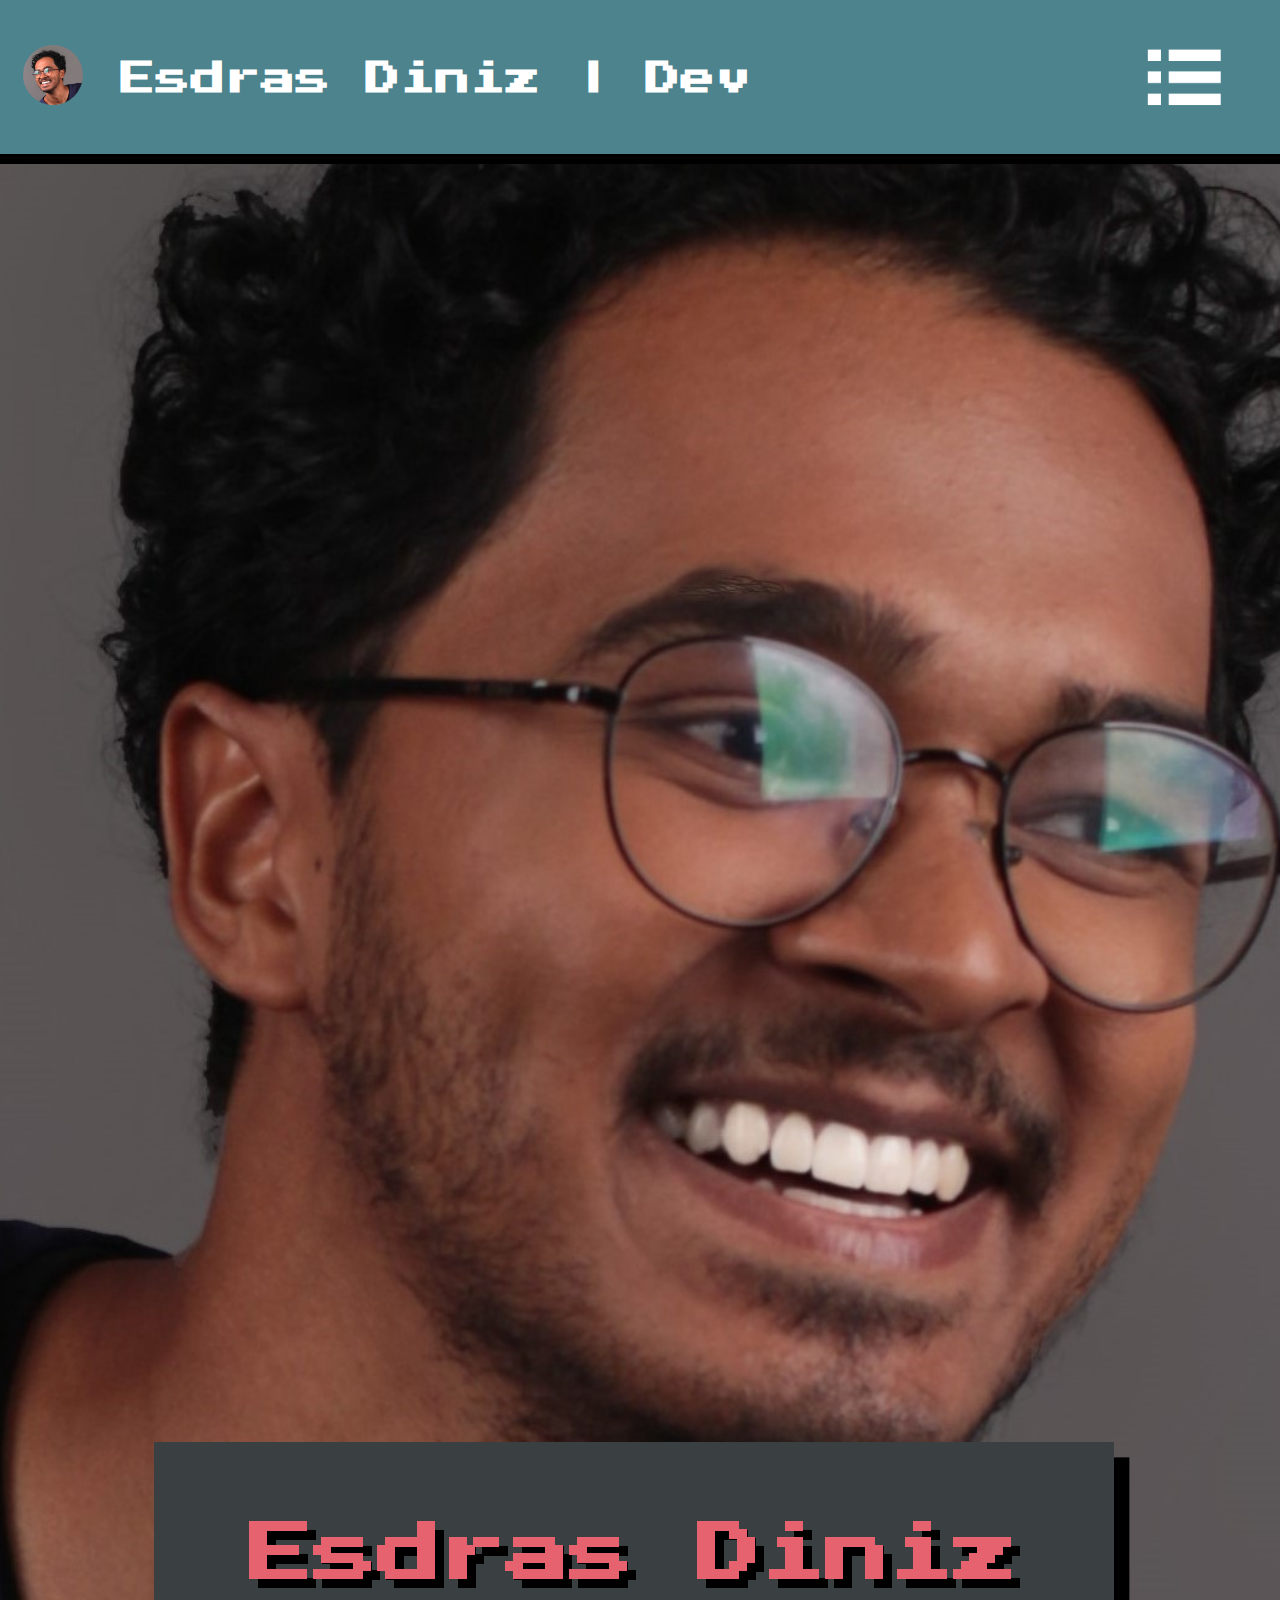
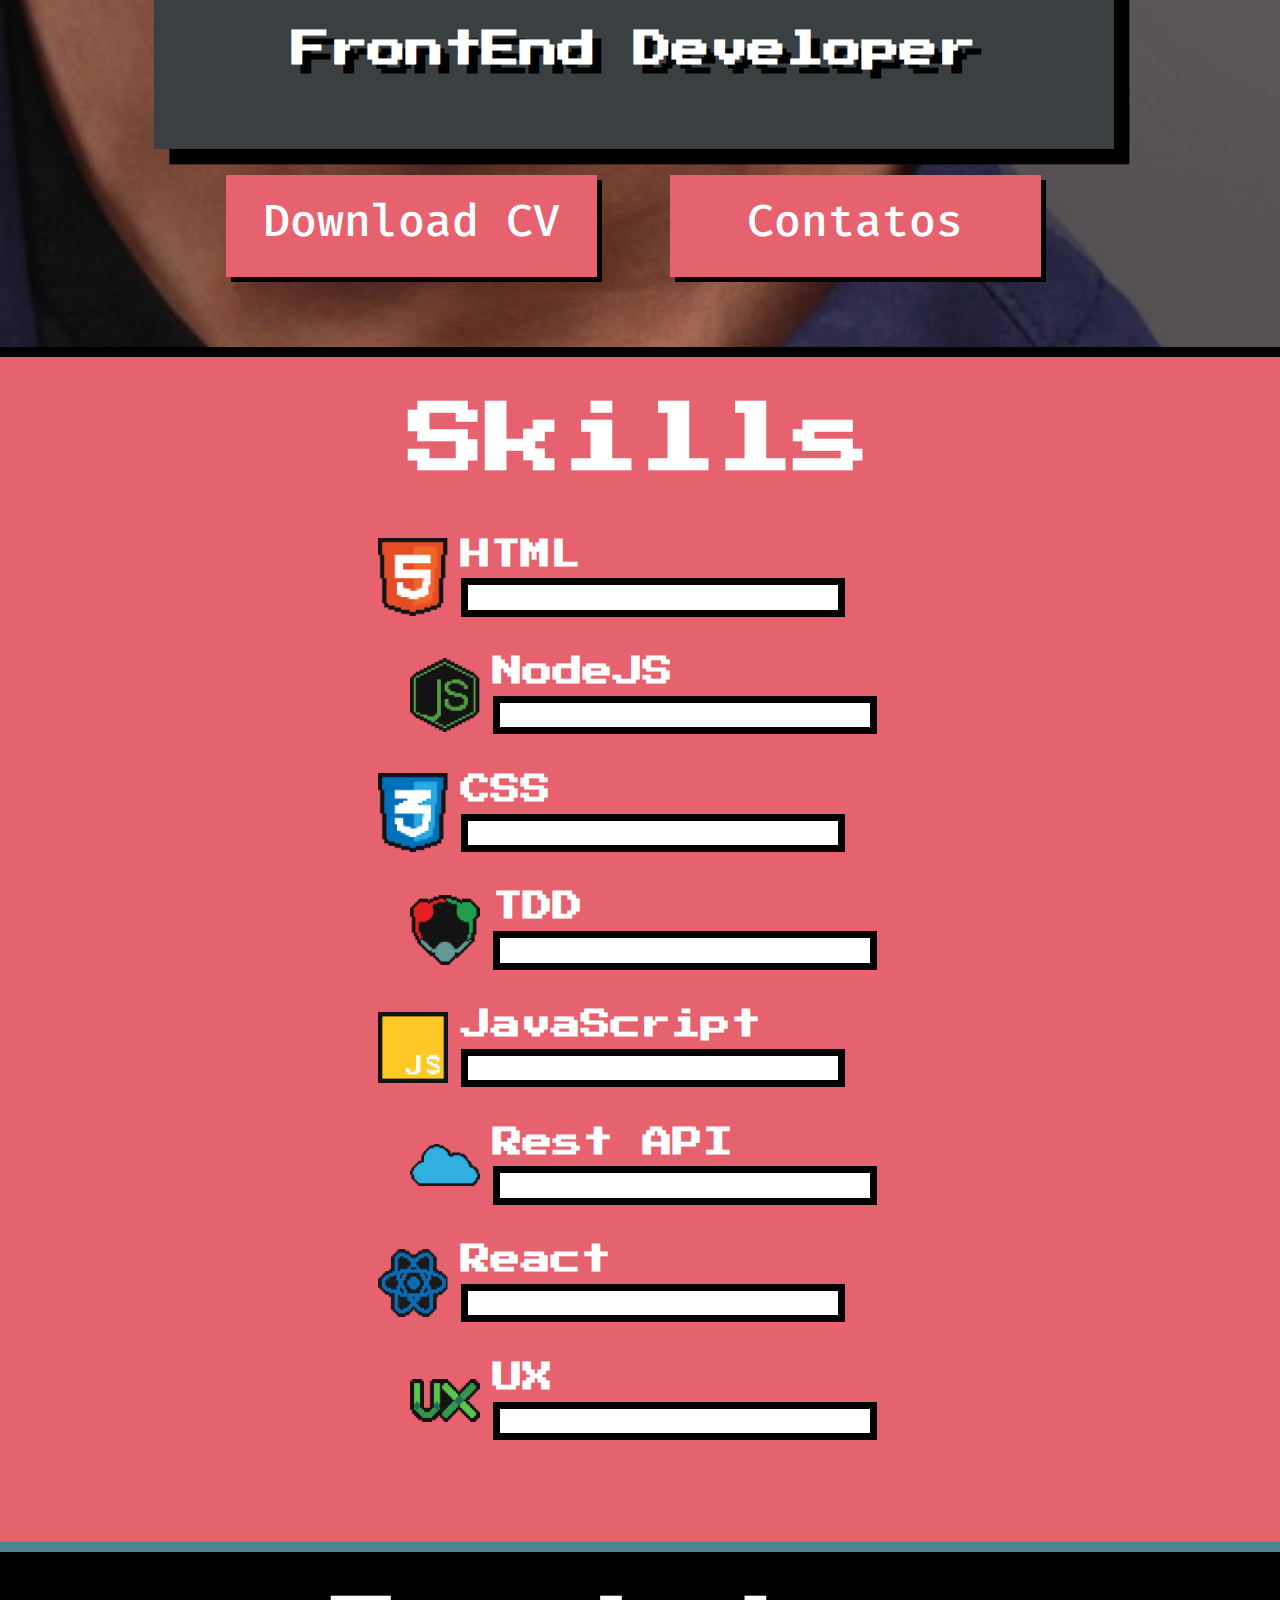
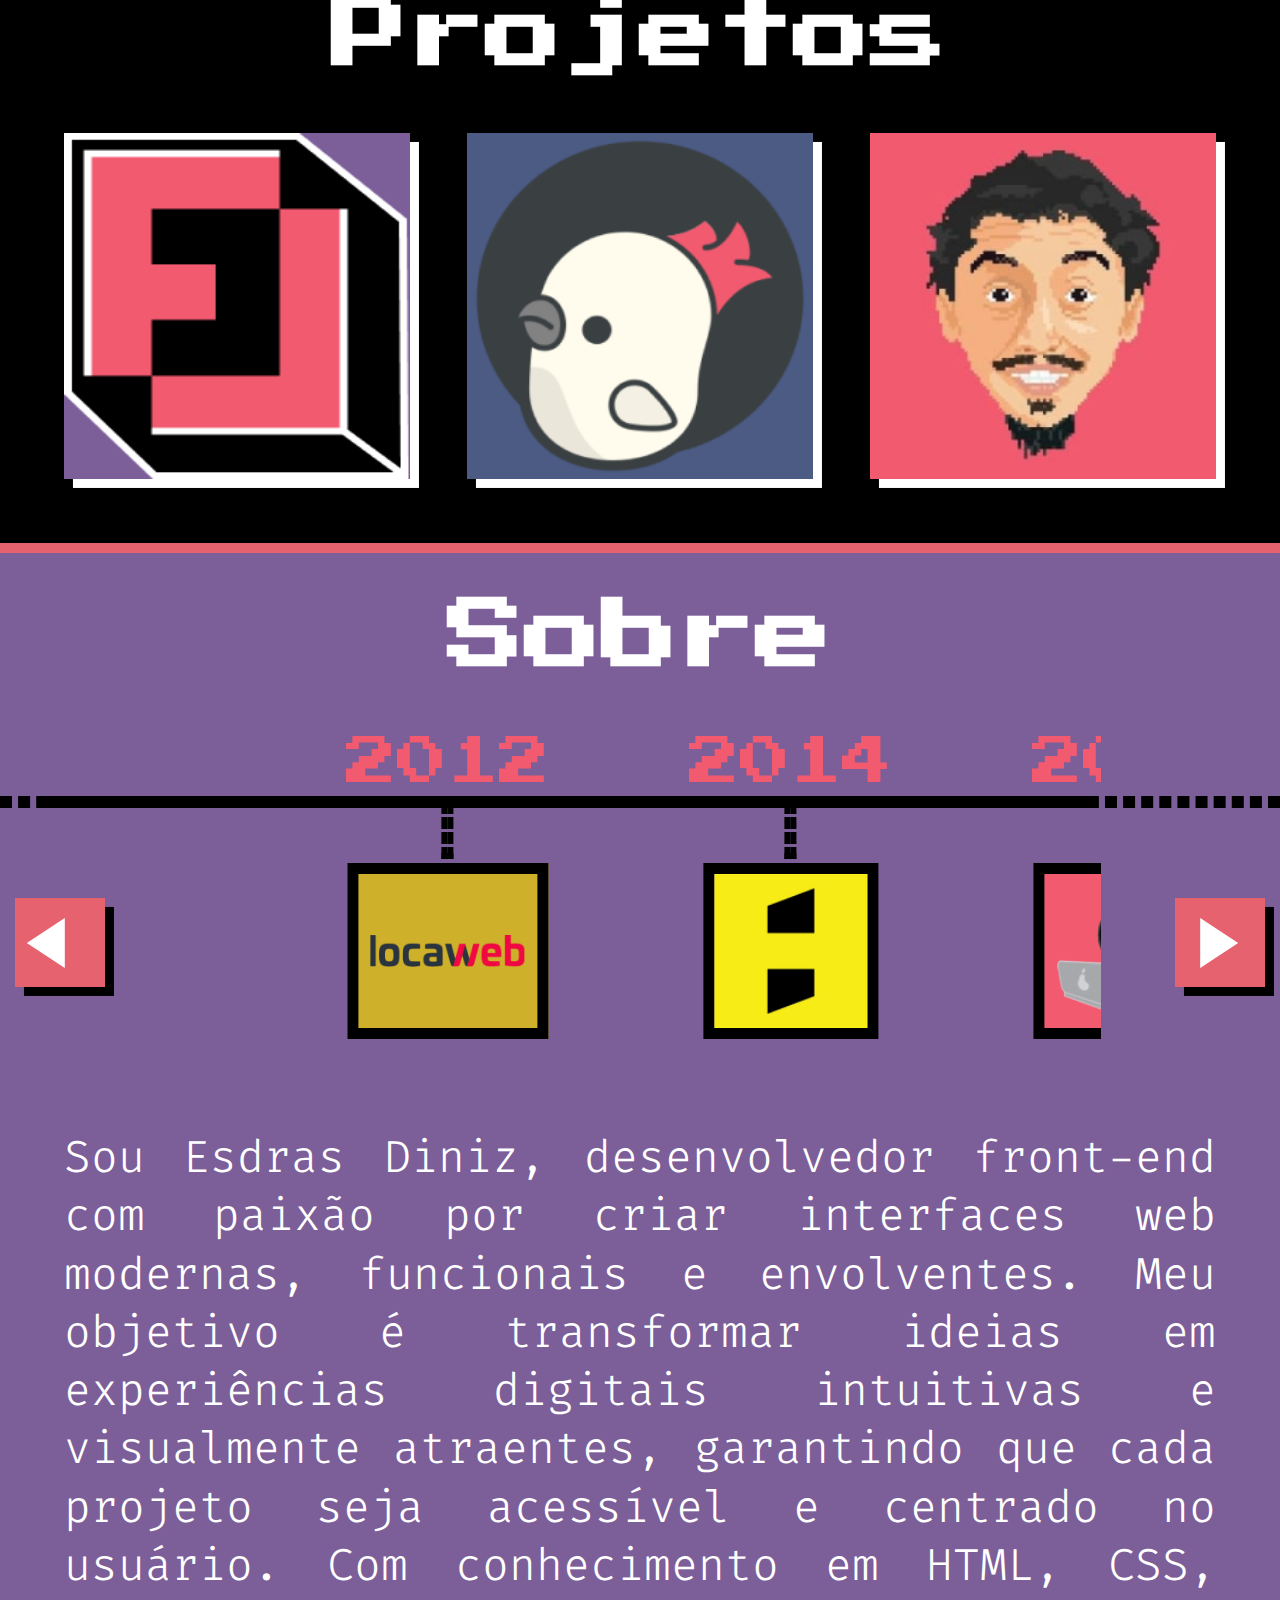
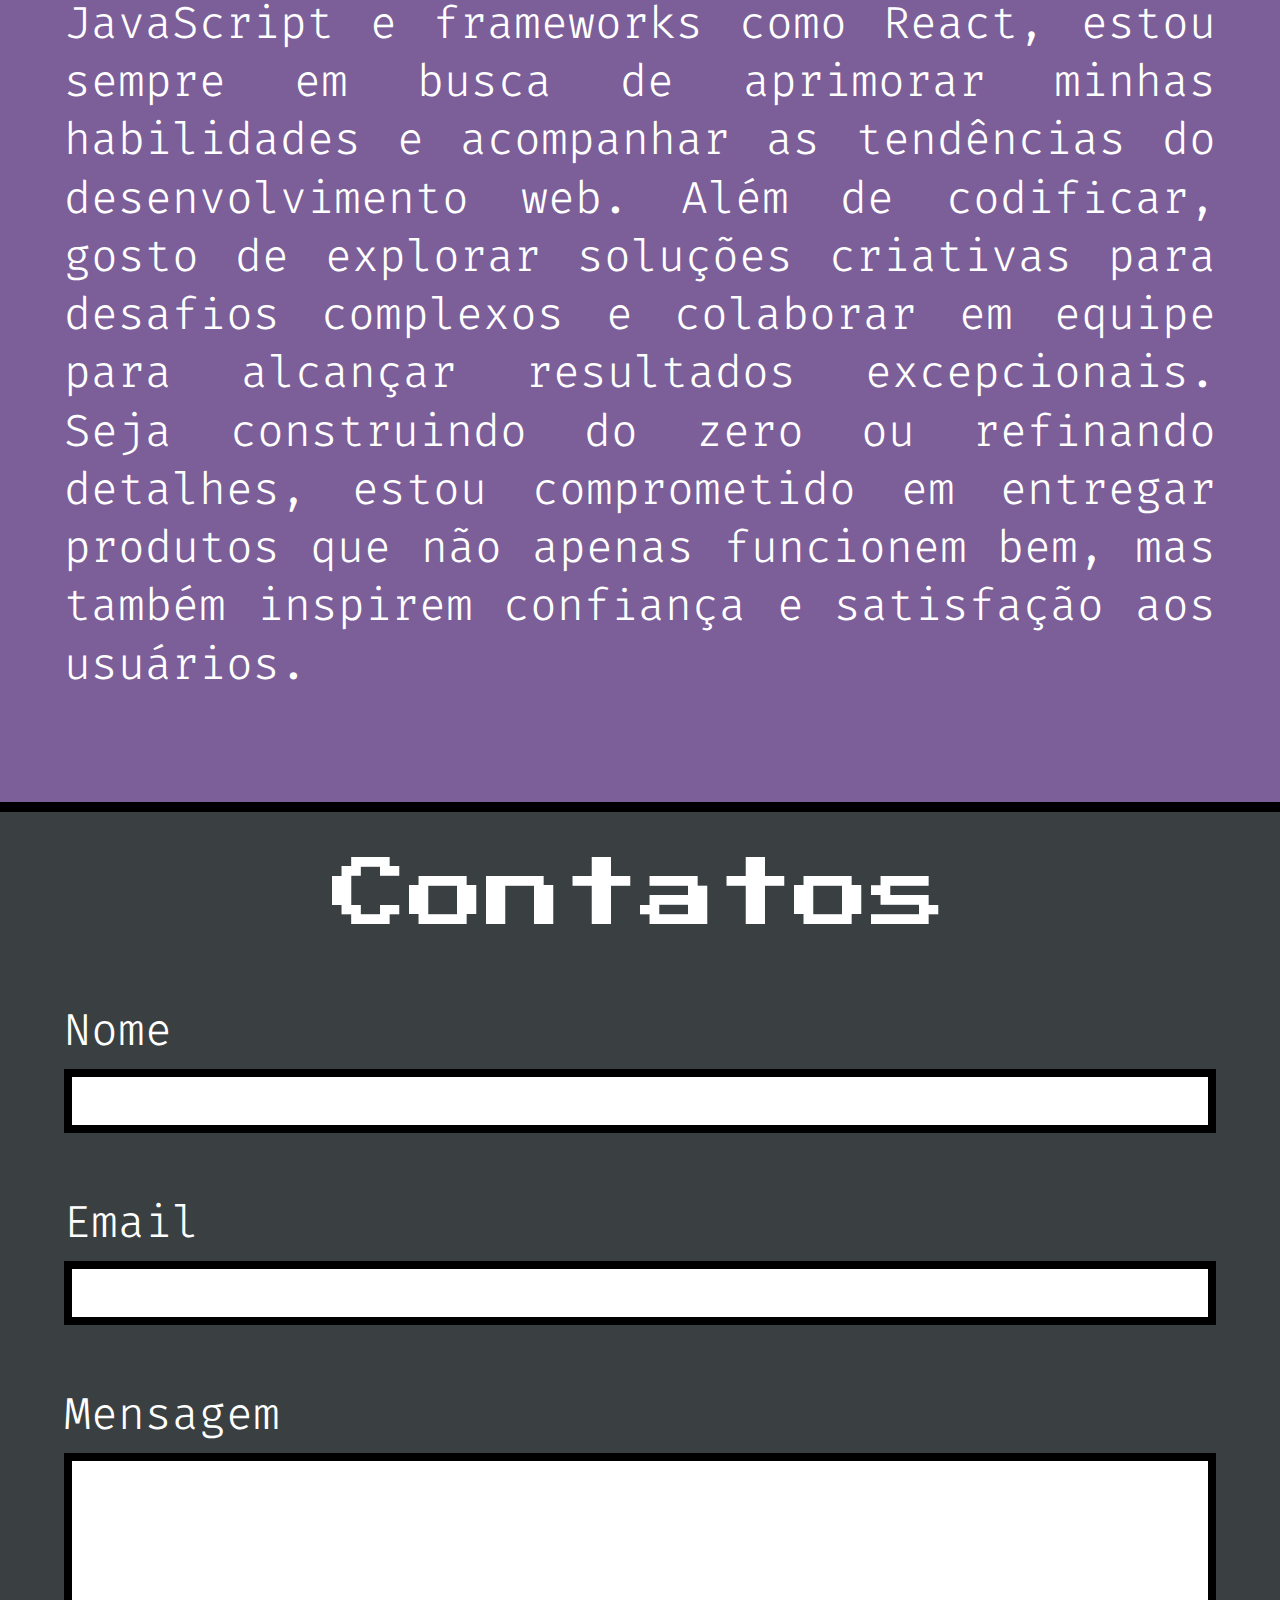
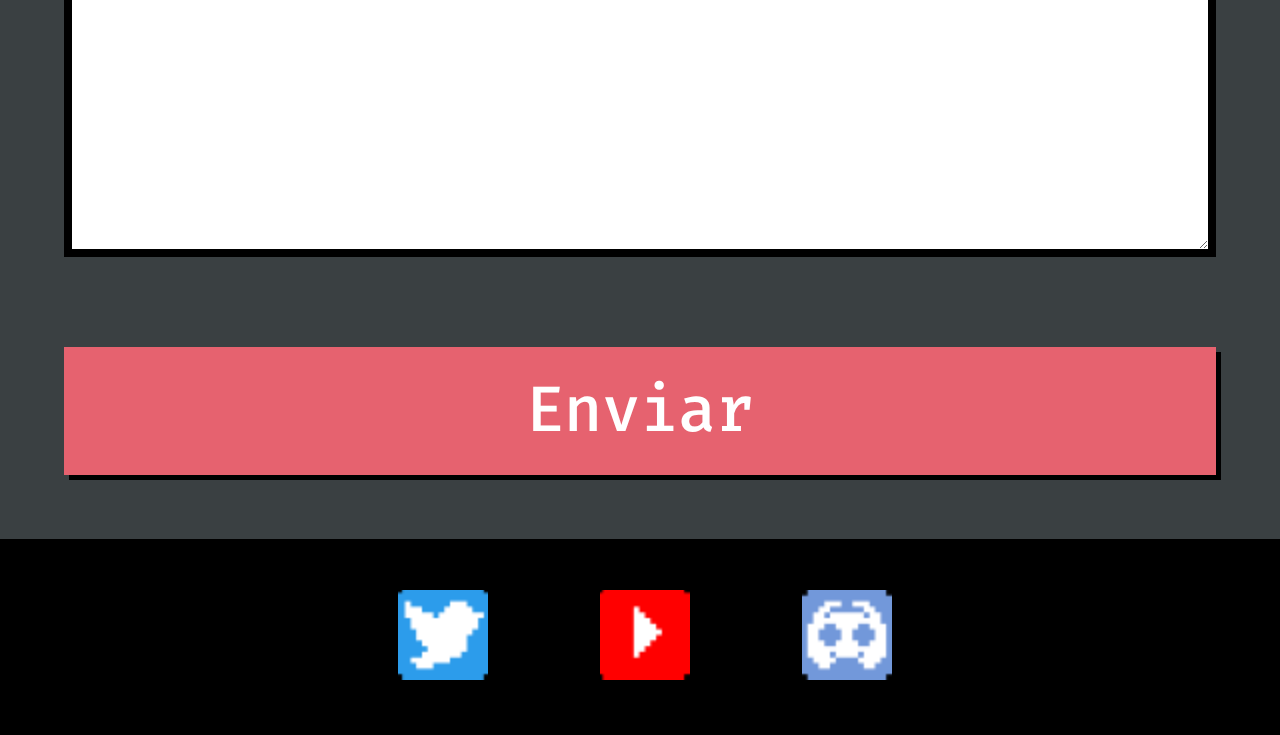
==== commit 812d0b09: "correção texto sobre mim" ====
--- a/index.html
+++ b/index.html
@@ -199,11 +199,11 @@
         </section>
 
         <p class="main-text">
-            Hoje, instrutor e desenvolvedor FrontEnd/UX pela CollabCode, Marco já trabalhou nas mais diversas áreas. 
-            Foi palhaço, entrou na área de TI como desenvolvedor HMI/PLC e gosta de ir descobrindo seu caminho conforme o percorre. 
-            Marco também tem uma crescente presença em comunidades de UX e Front-end, trabalhando para uní-las, 
-            palestra em empresas e eventos como o WebBR, escreve em diversos blogs como o da Caelum, 
-            o Pinceladas da Web e seu Medium, quando não está jogando Airsoft ou trocando ideias com amigos.
+            Sou Esdras Diniz, desenvolvedor front-end com paixão por criar interfaces web modernas, funcionais e envolventes. 
+            Meu objetivo é transformar ideias em experiências digitais intuitivas e visualmente atraentes, garantindo que cada projeto seja acessível e centrado no usuário.
+            Com conhecimento em HTML, CSS, JavaScript e frameworks como React, estou sempre em busca de aprimorar minhas habilidades e acompanhar as tendências do desenvolvimento web. 
+            Além de codificar, gosto de explorar soluções criativas para desafios complexos e colaborar em equipe para alcançar resultados excepcionais.
+            Seja construindo do zero ou refinando detalhes, estou comprometido em entregar produtos que não apenas funcionem bem, mas também inspirem confiança e satisfação aos usuários.
         </p>
     </section>
 
--- a/CSS/index.css
+++ b/CSS/index.css
@@ -22,6 +22,13 @@
     transform: scale(2);
 }
 
+header .main-subtitle  {
+    font-size: 23px;
+    margin-left: 20px;
+    text-shadow: none;
+    padding-top: 8px;
+}
+
 /*min-width significa que é desse valor para cima*/
 
 @media screen and (min-width: 1500px) {
@@ -44,7 +51,6 @@
     header .main-subtitle {
         font-size: 2.7vw;
         line-height: 4vw;
-        text-shadow: 0.7vw 0.7vw 0 black;
         margin-left: 3vw;
 
     }
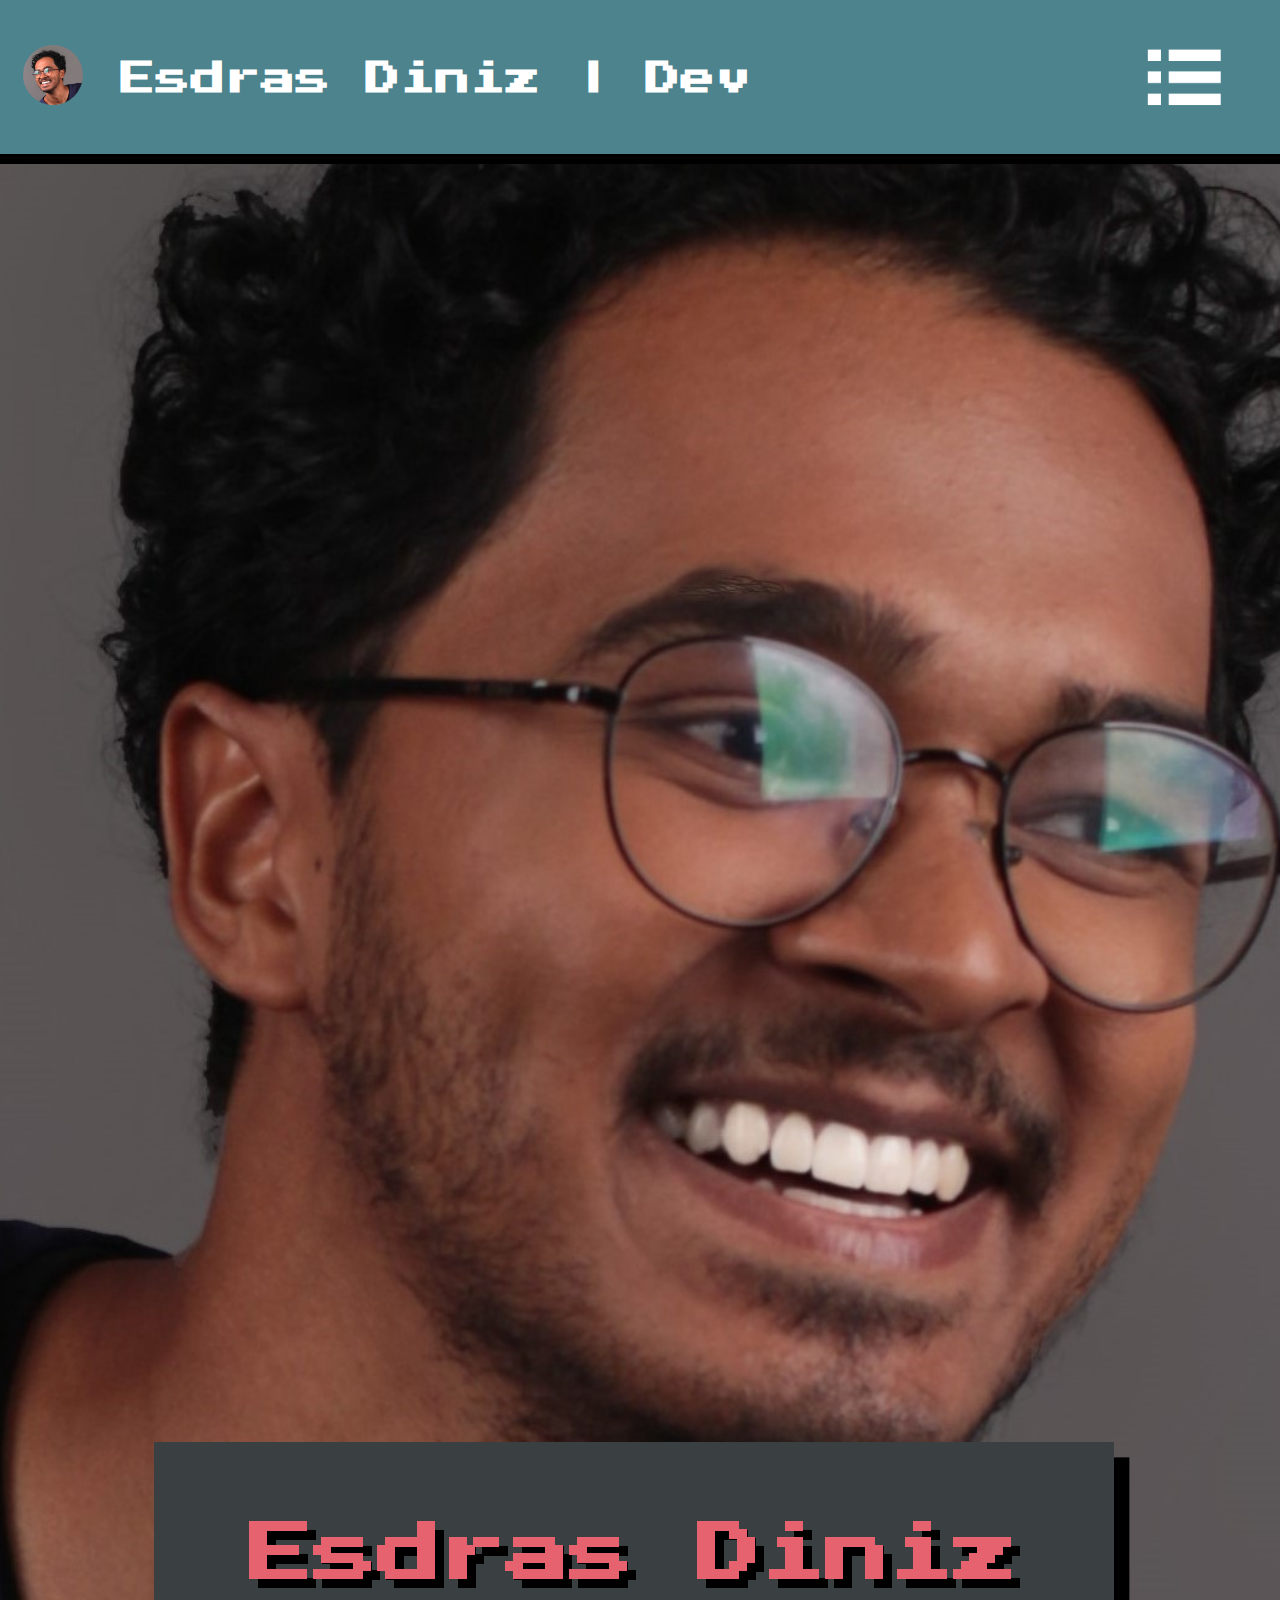
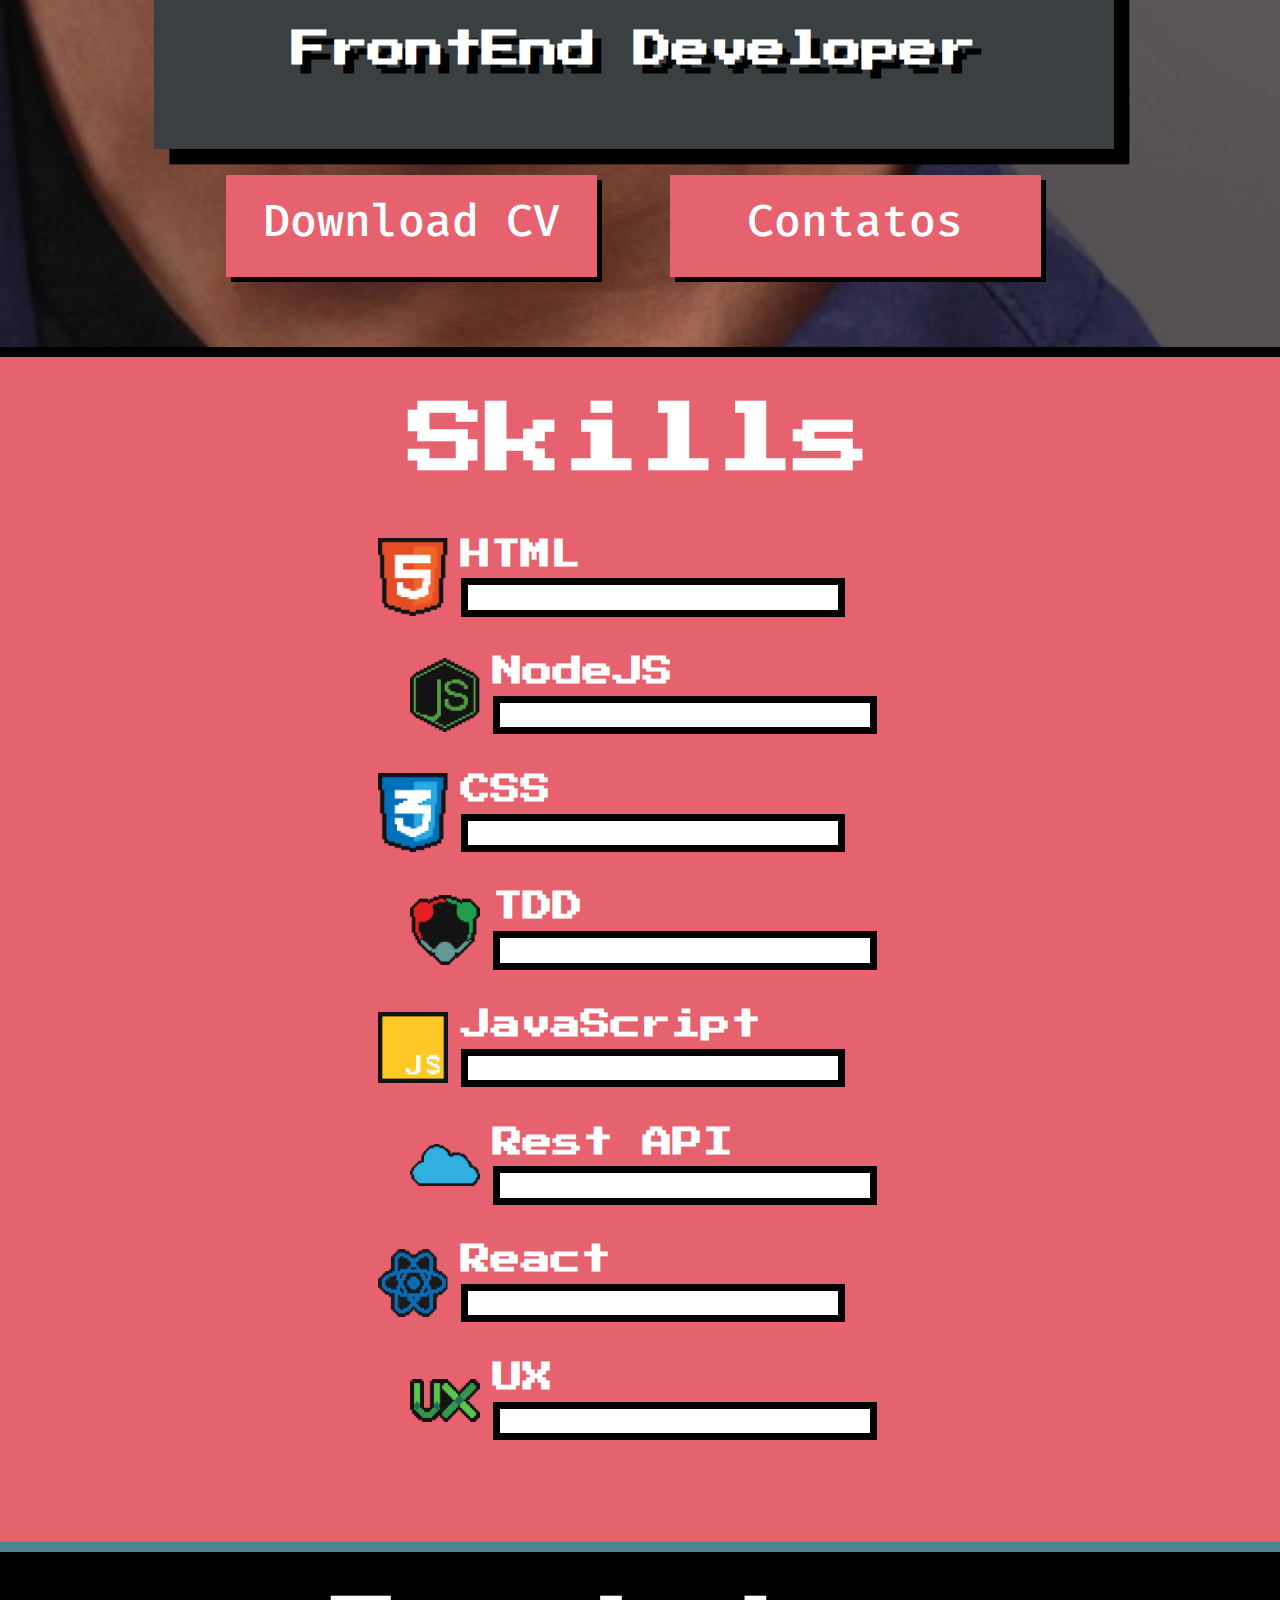
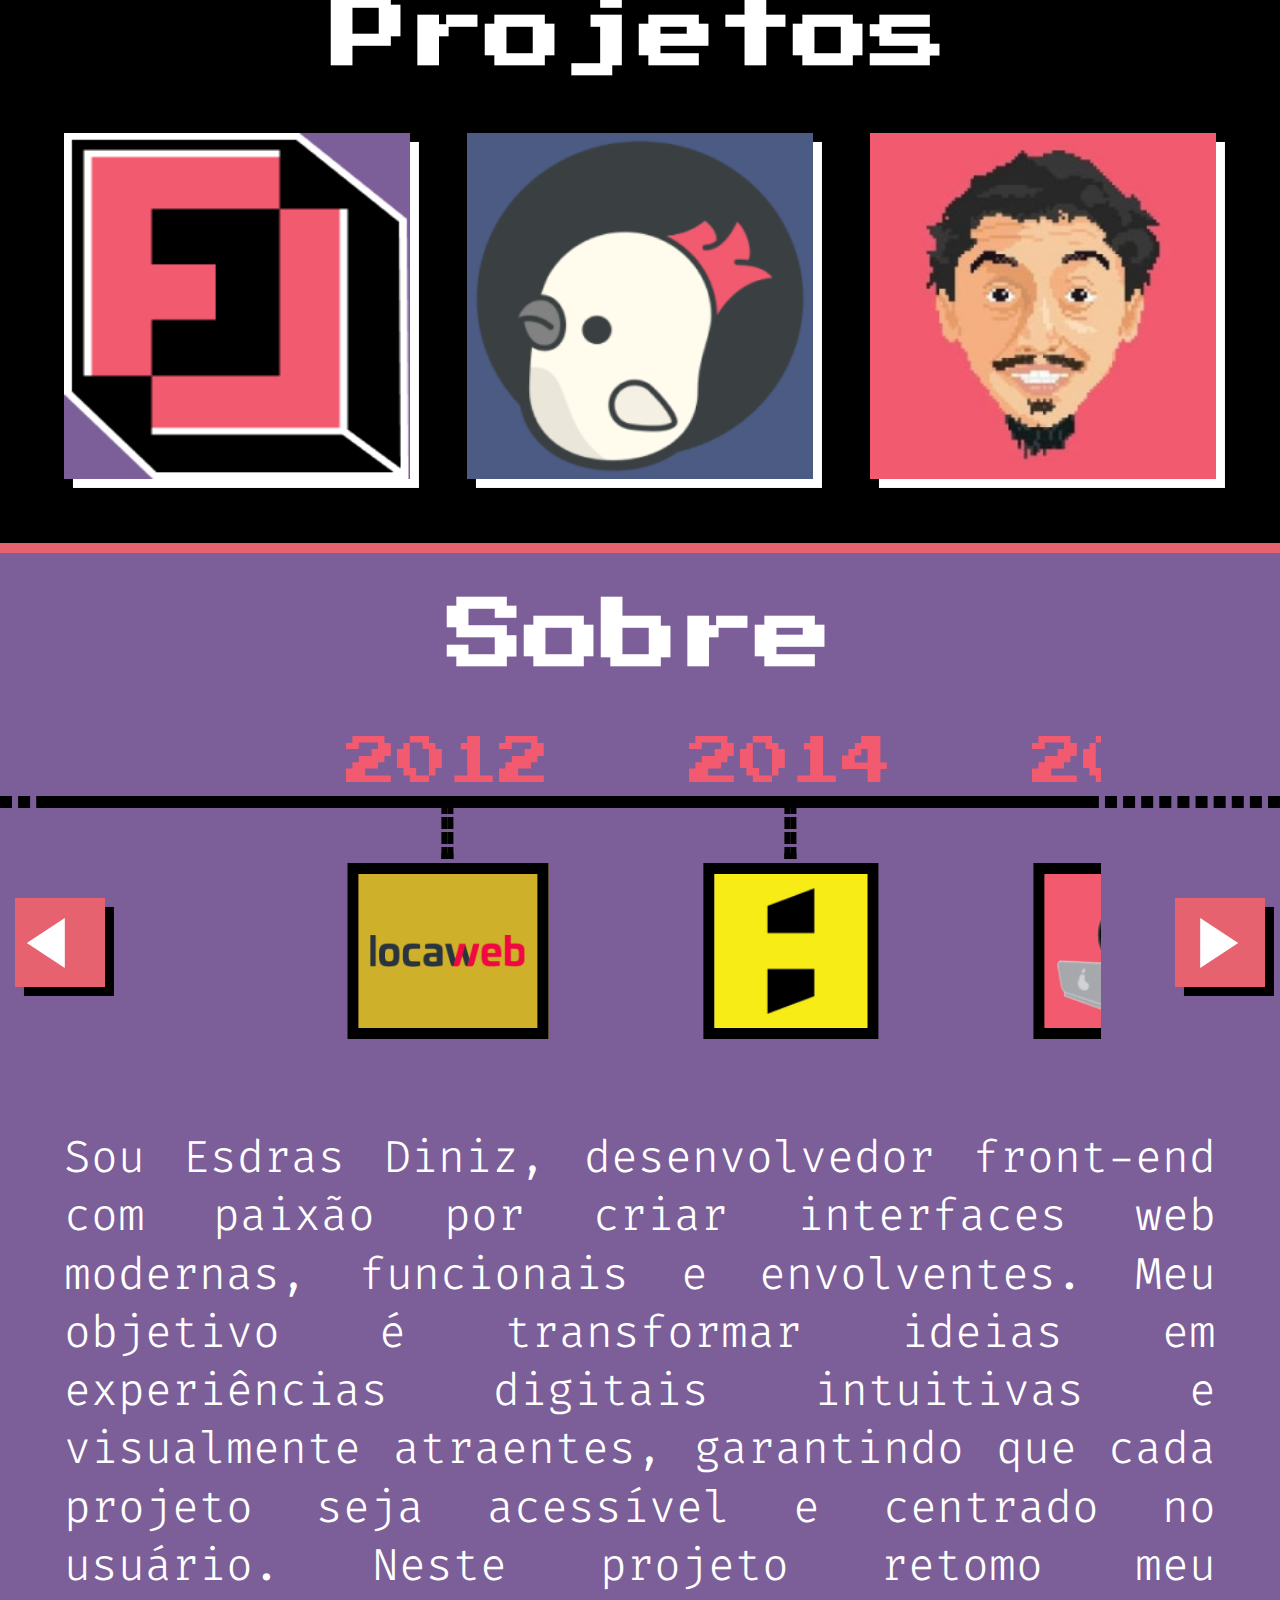
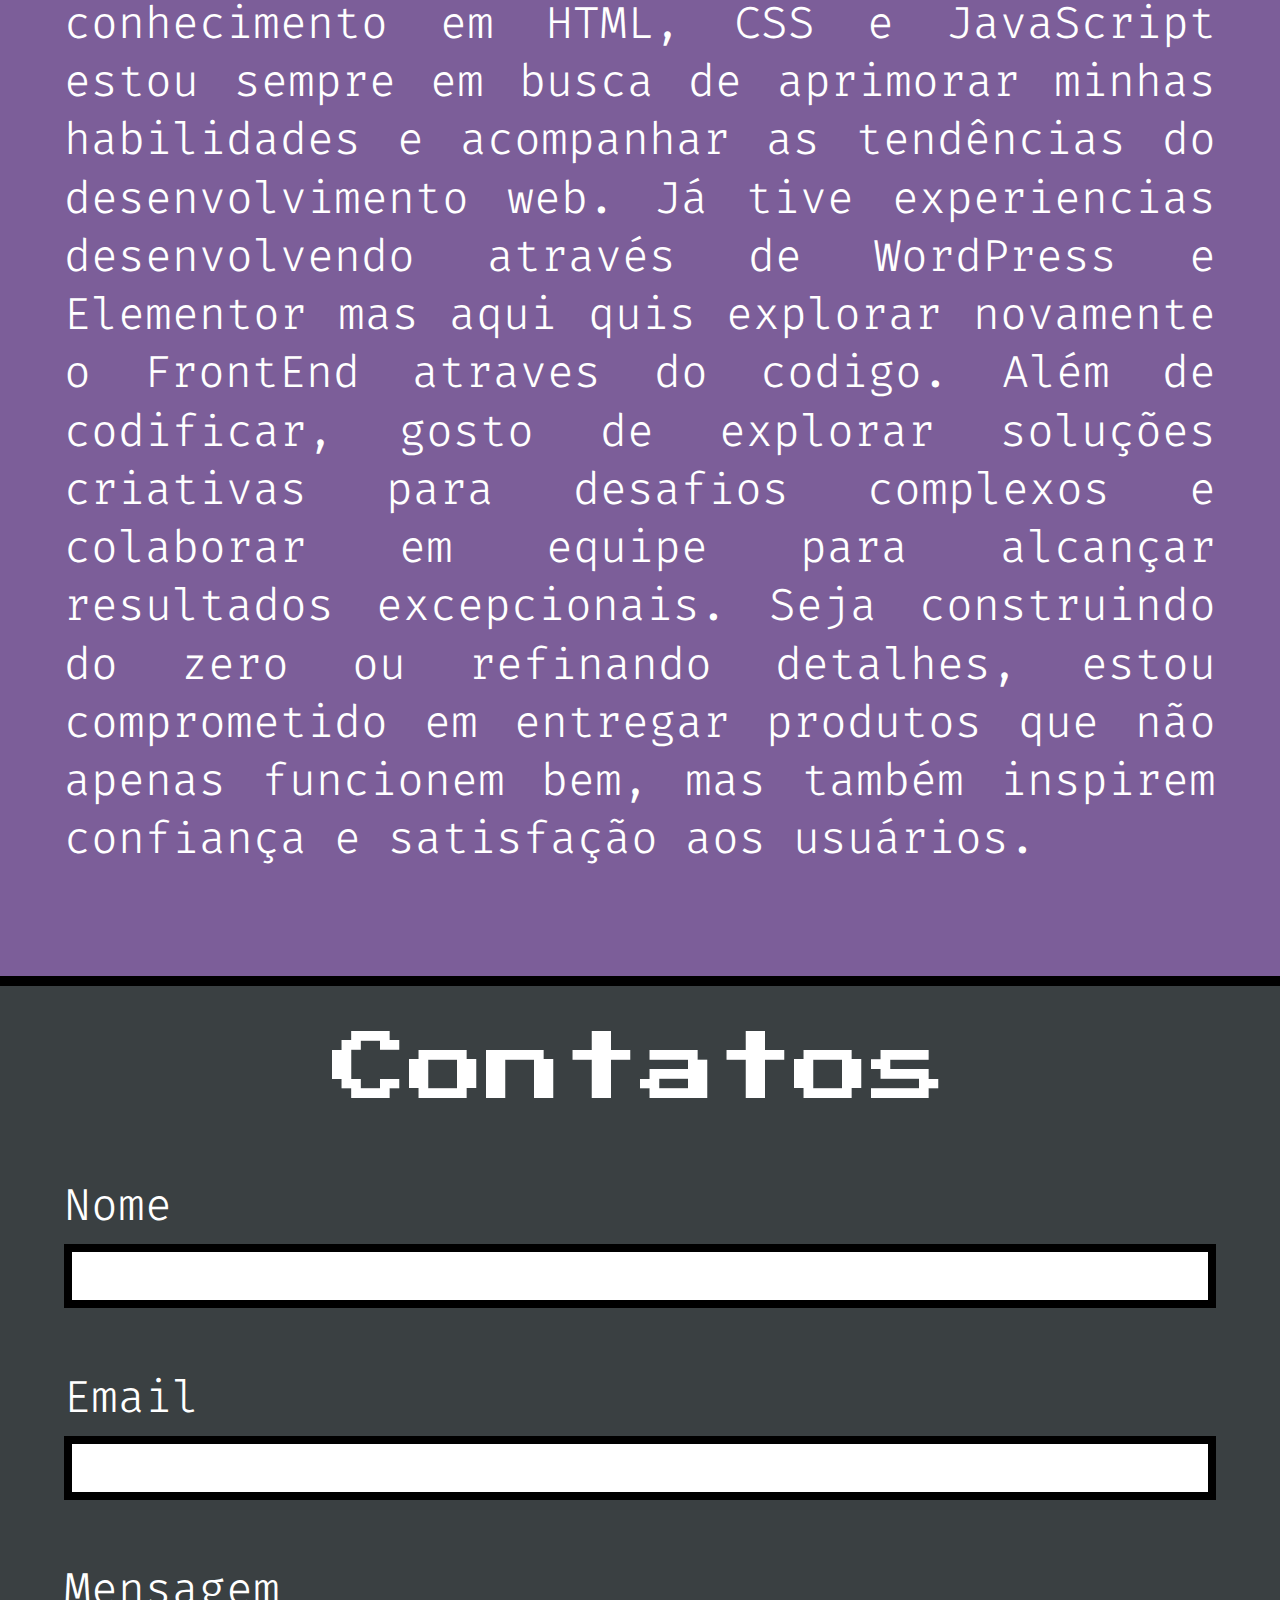
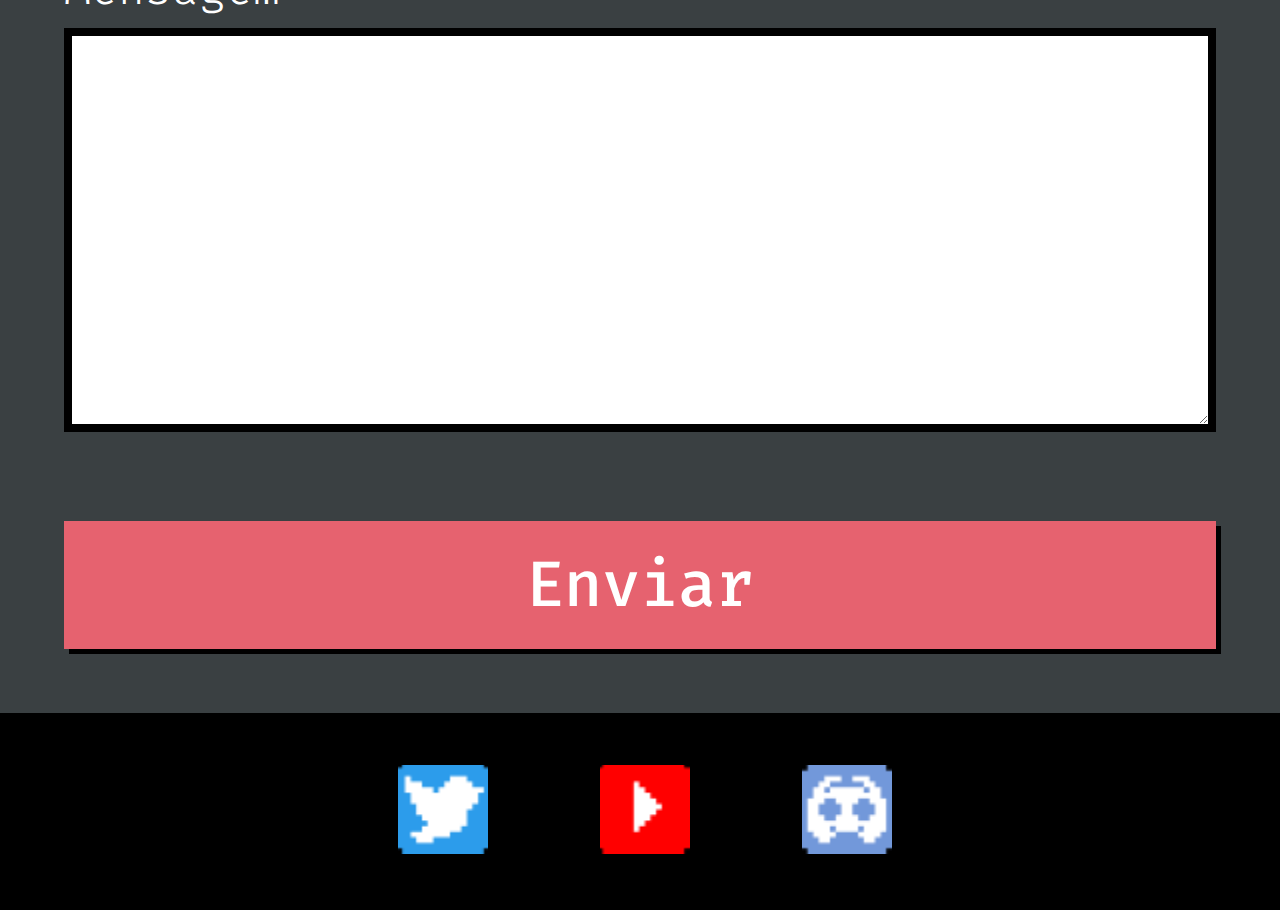
==== commit b25ff4ff: "correção texto sobre mim" ====
--- a/index.html
+++ b/index.html
@@ -201,7 +201,8 @@
         <p class="main-text">
             Sou Esdras Diniz, desenvolvedor front-end com paixão por criar interfaces web modernas, funcionais e envolventes. 
             Meu objetivo é transformar ideias em experiências digitais intuitivas e visualmente atraentes, garantindo que cada projeto seja acessível e centrado no usuário.
-            Com conhecimento em HTML, CSS, JavaScript e frameworks como React, estou sempre em busca de aprimorar minhas habilidades e acompanhar as tendências do desenvolvimento web. 
+            Neste projeto retomo meu conhecimento em HTML, CSS e JavaScript estou sempre em busca de aprimorar minhas habilidades e acompanhar as tendências do desenvolvimento web.
+            Já tive experiencias desenvolvendo através de WordPress e Elementor mas aqui quis explorar novamente o FrontEnd atraves do codigo.  
             Além de codificar, gosto de explorar soluções criativas para desafios complexos e colaborar em equipe para alcançar resultados excepcionais.
             Seja construindo do zero ou refinando detalhes, estou comprometido em entregar produtos que não apenas funcionem bem, mas também inspirem confiança e satisfação aos usuários.
         </p>
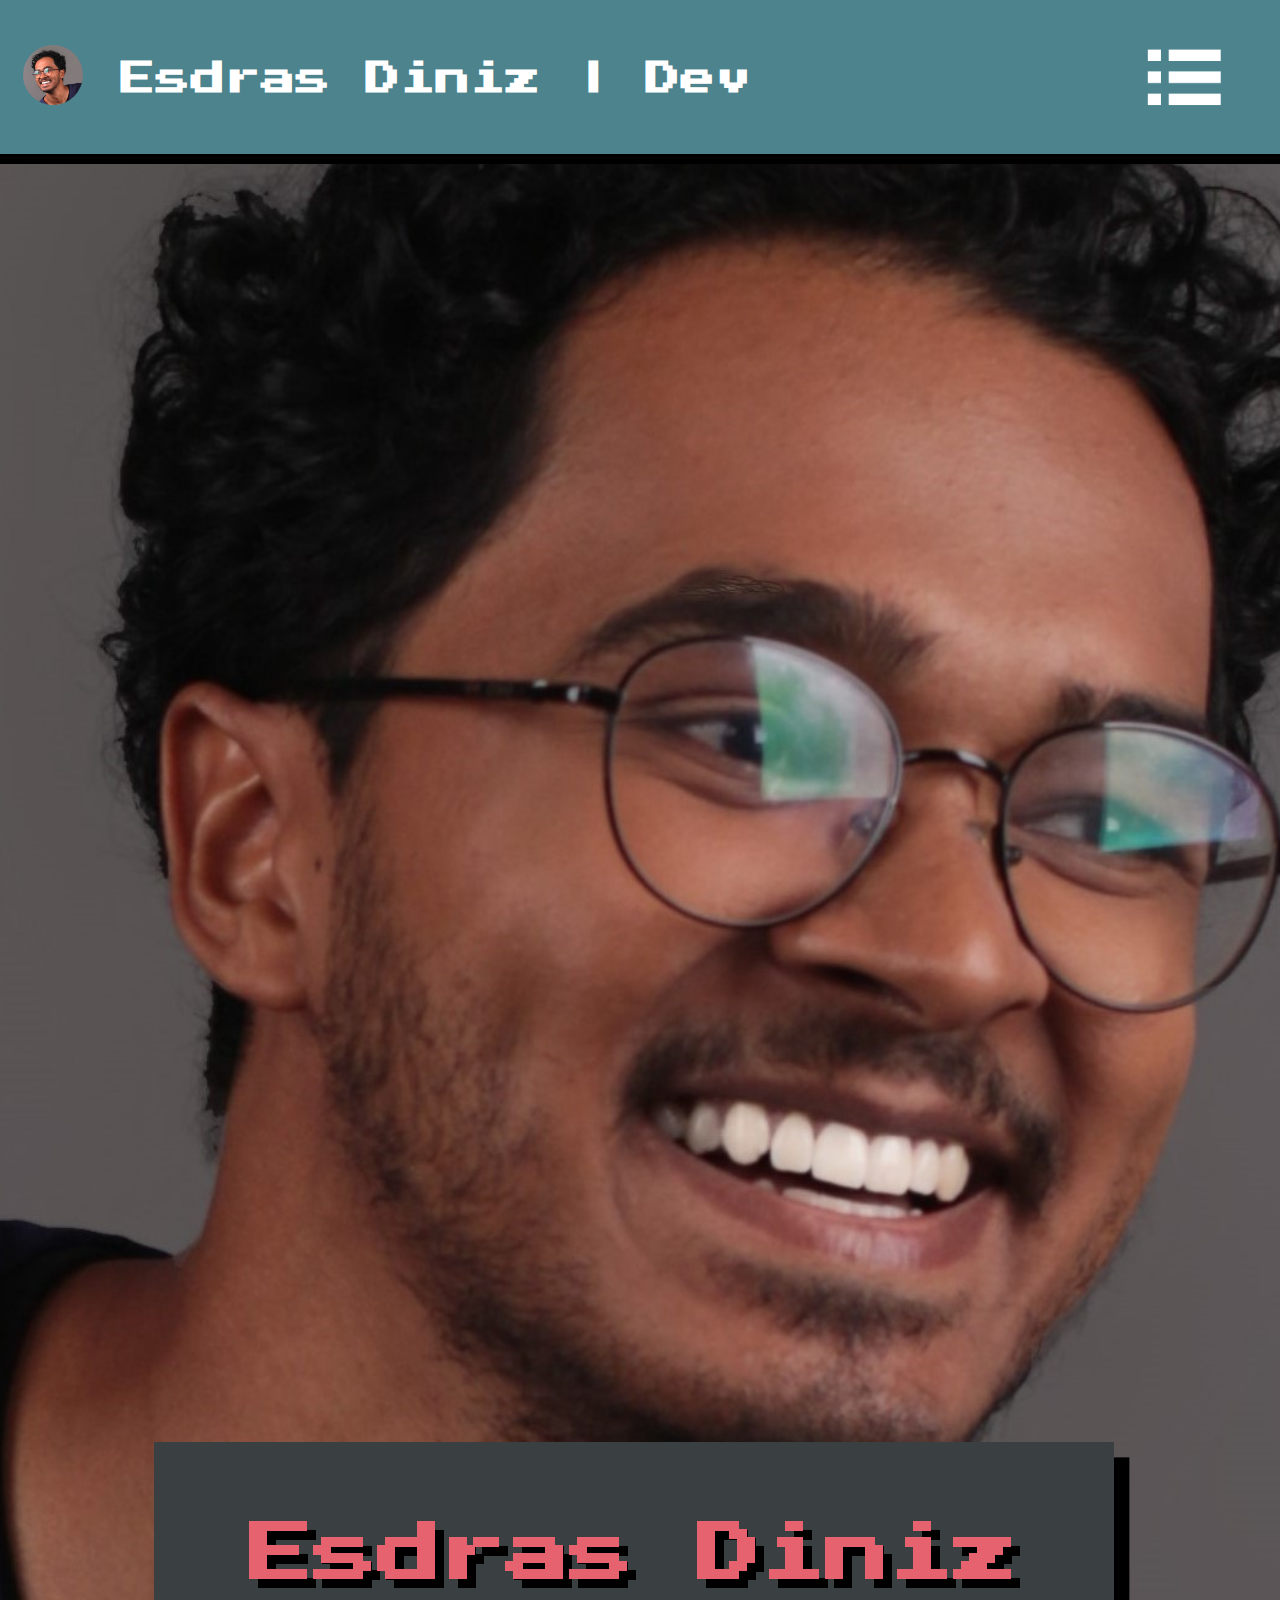
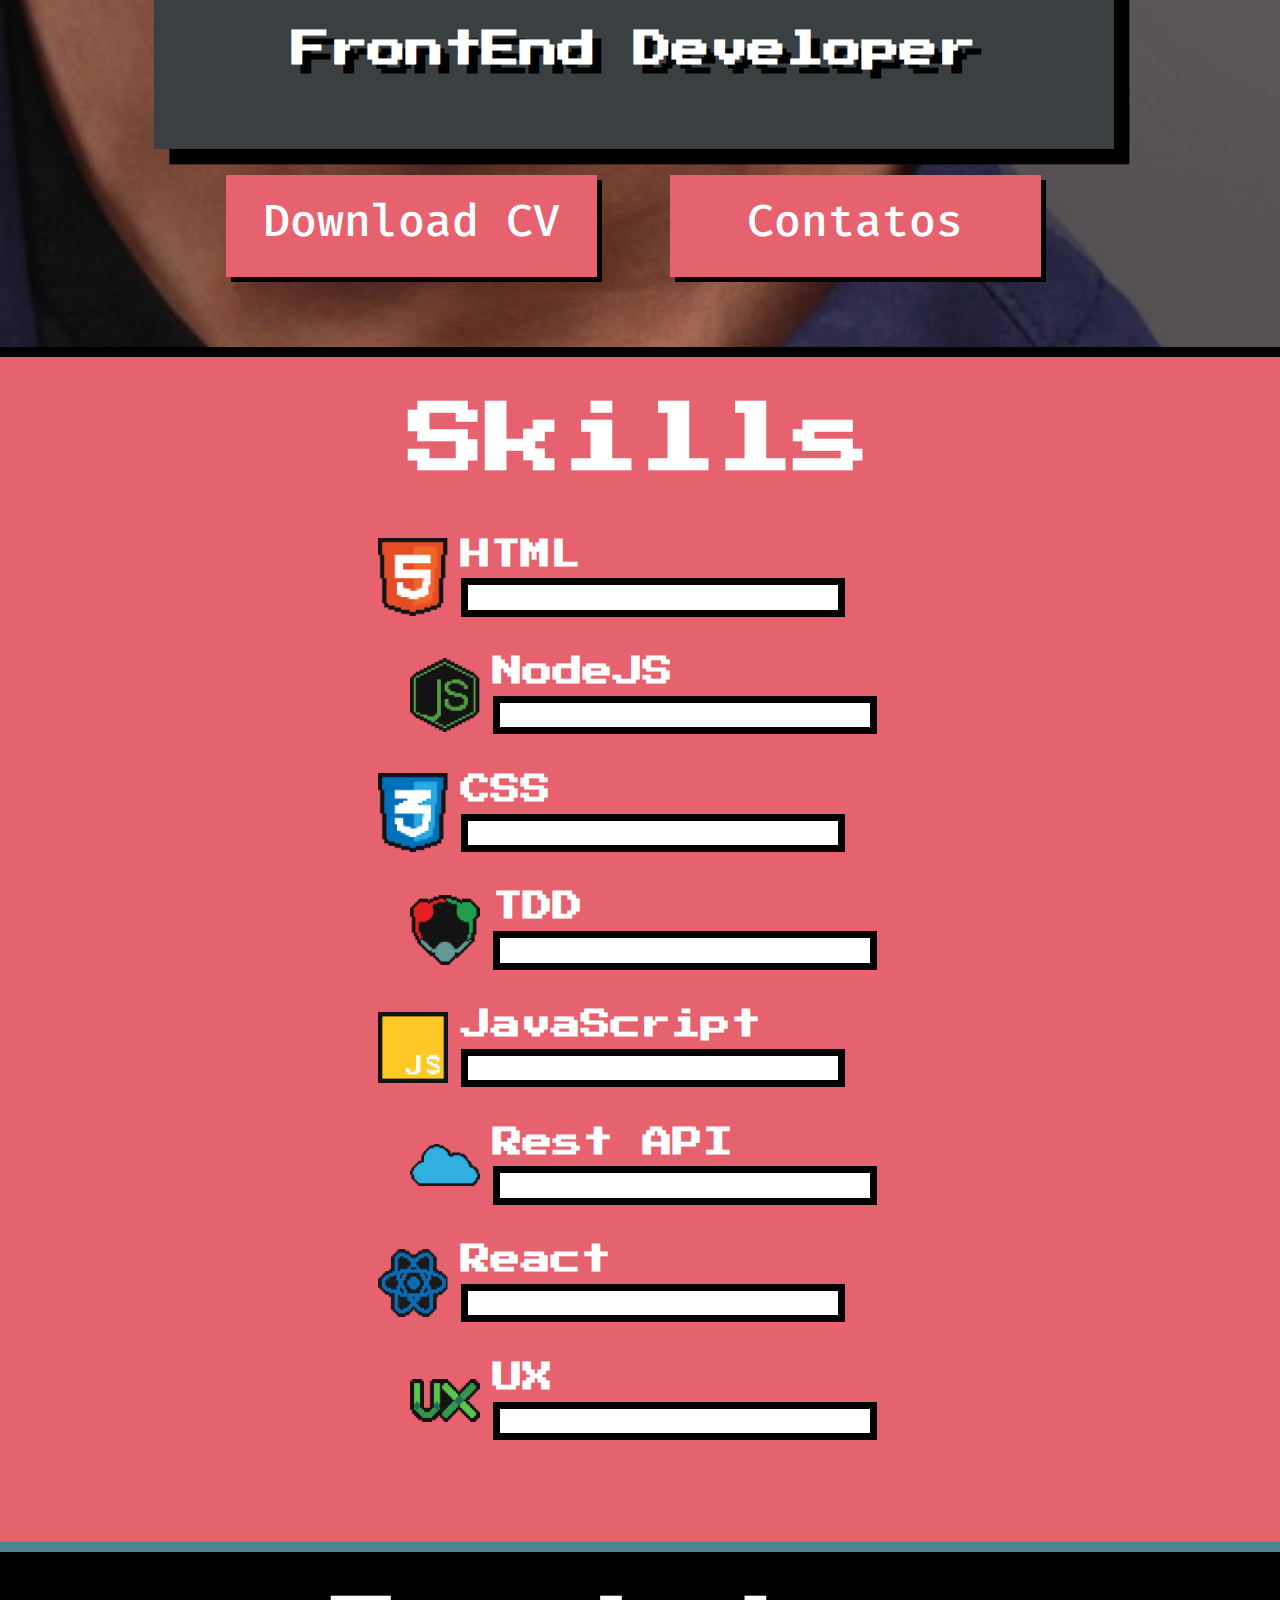
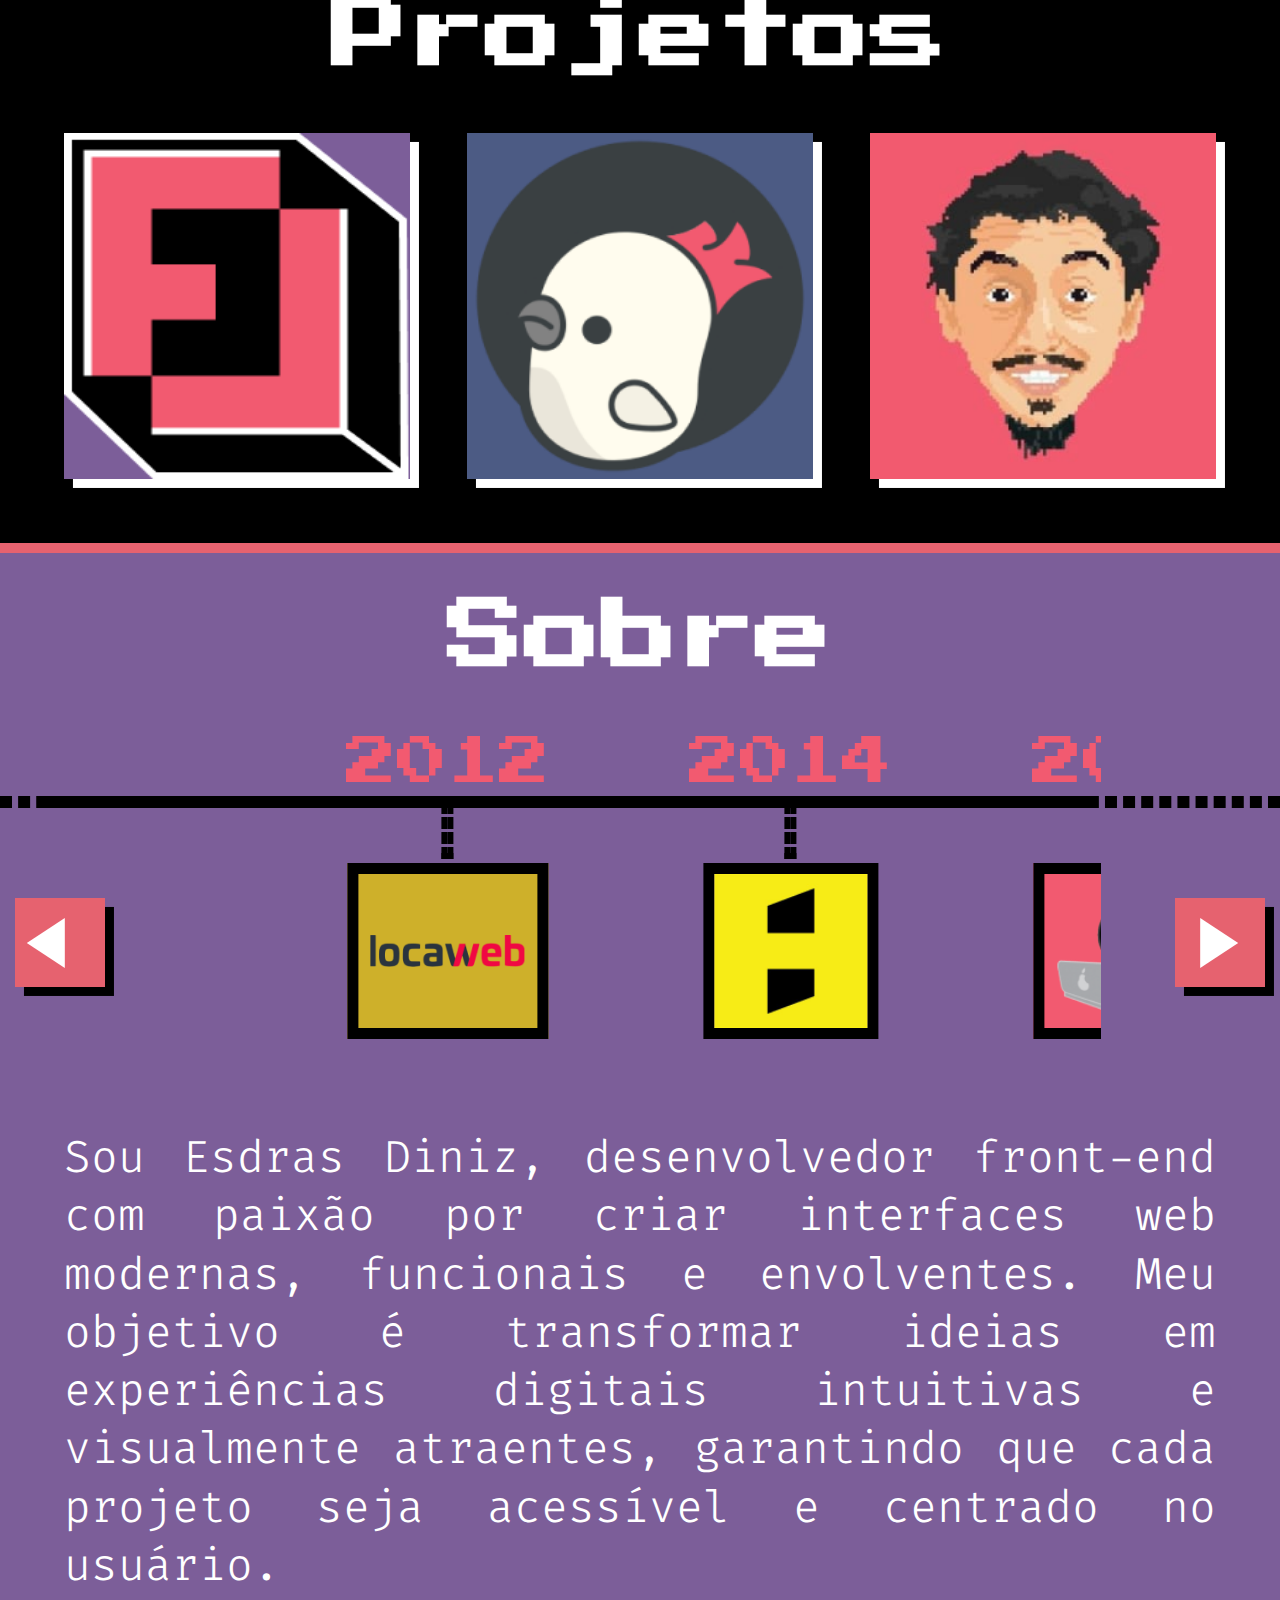
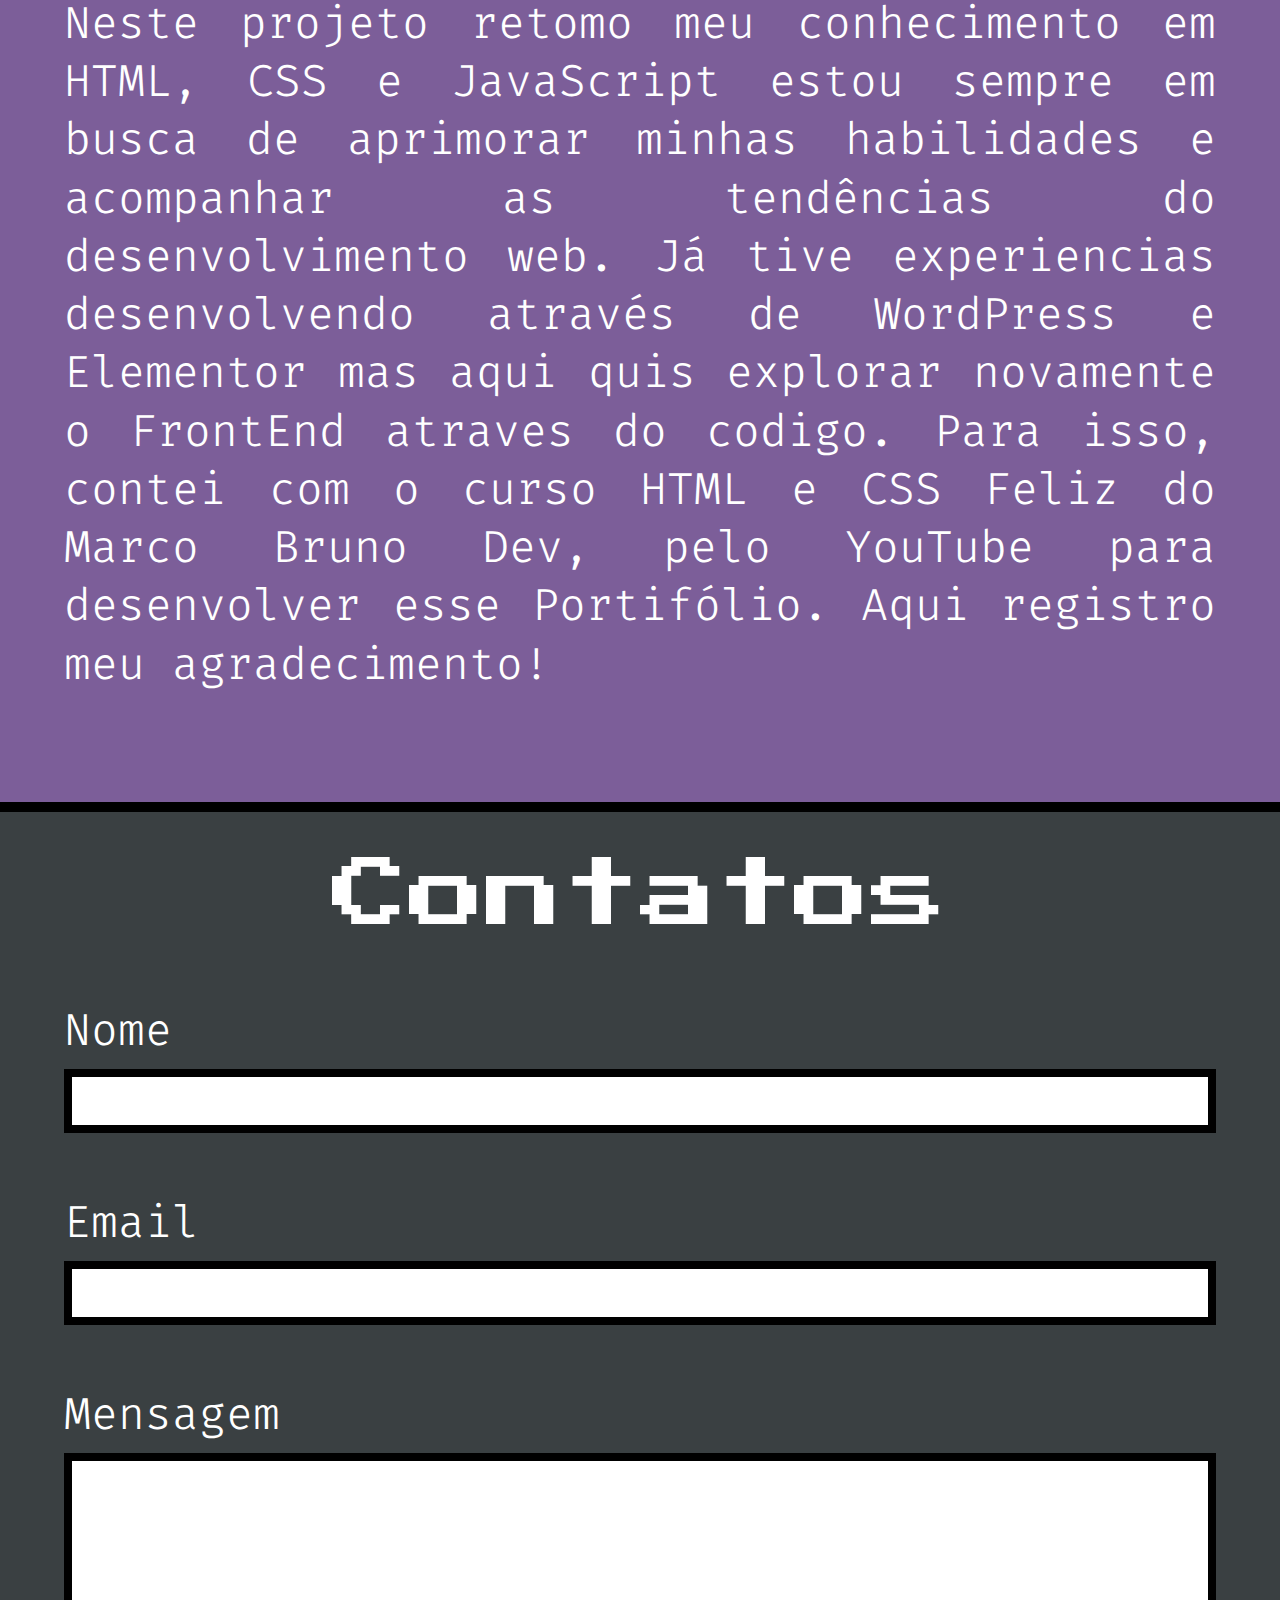
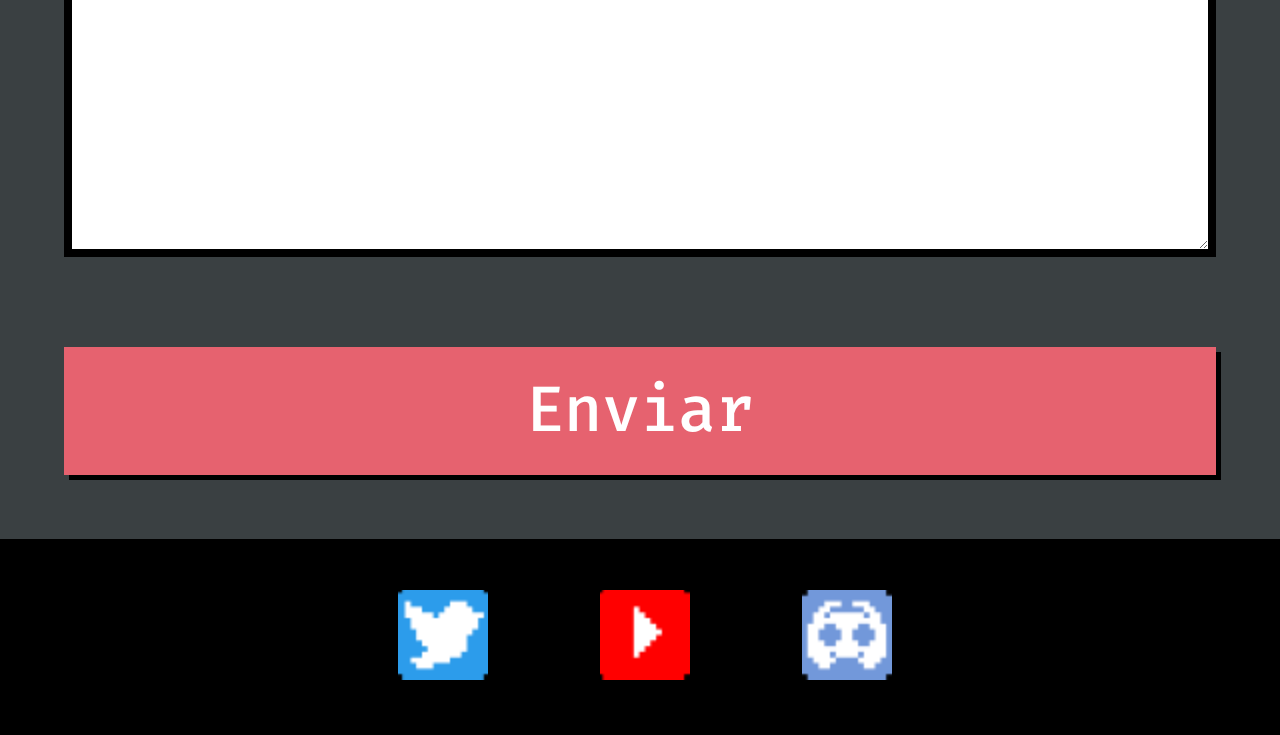
==== commit 51cbeafc: "add no texto sobre mim" ====
--- a/index.html
+++ b/index.html
@@ -201,10 +201,9 @@
         <p class="main-text">
             Sou Esdras Diniz, desenvolvedor front-end com paixão por criar interfaces web modernas, funcionais e envolventes. 
             Meu objetivo é transformar ideias em experiências digitais intuitivas e visualmente atraentes, garantindo que cada projeto seja acessível e centrado no usuário.
-            Neste projeto retomo meu conhecimento em HTML, CSS e JavaScript estou sempre em busca de aprimorar minhas habilidades e acompanhar as tendências do desenvolvimento web.
-            Já tive experiencias desenvolvendo através de WordPress e Elementor mas aqui quis explorar novamente o FrontEnd atraves do codigo.  
-            Além de codificar, gosto de explorar soluções criativas para desafios complexos e colaborar em equipe para alcançar resultados excepcionais.
-            Seja construindo do zero ou refinando detalhes, estou comprometido em entregar produtos que não apenas funcionem bem, mas também inspirem confiança e satisfação aos usuários.
+            <br>Neste projeto retomo meu conhecimento em HTML, CSS e JavaScript estou sempre em busca de aprimorar minhas habilidades e acompanhar as tendências do desenvolvimento web.
+            Já tive experiencias desenvolvendo através de WordPress e Elementor mas aqui quis explorar novamente o FrontEnd atraves do codigo. Para isso, contei com o curso HTML e CSS Feliz do 
+            Marco Bruno Dev, pelo YouTube para desenvolver esse Portifólio. Aqui registro meu agradecimento!
         </p>
     </section>
 
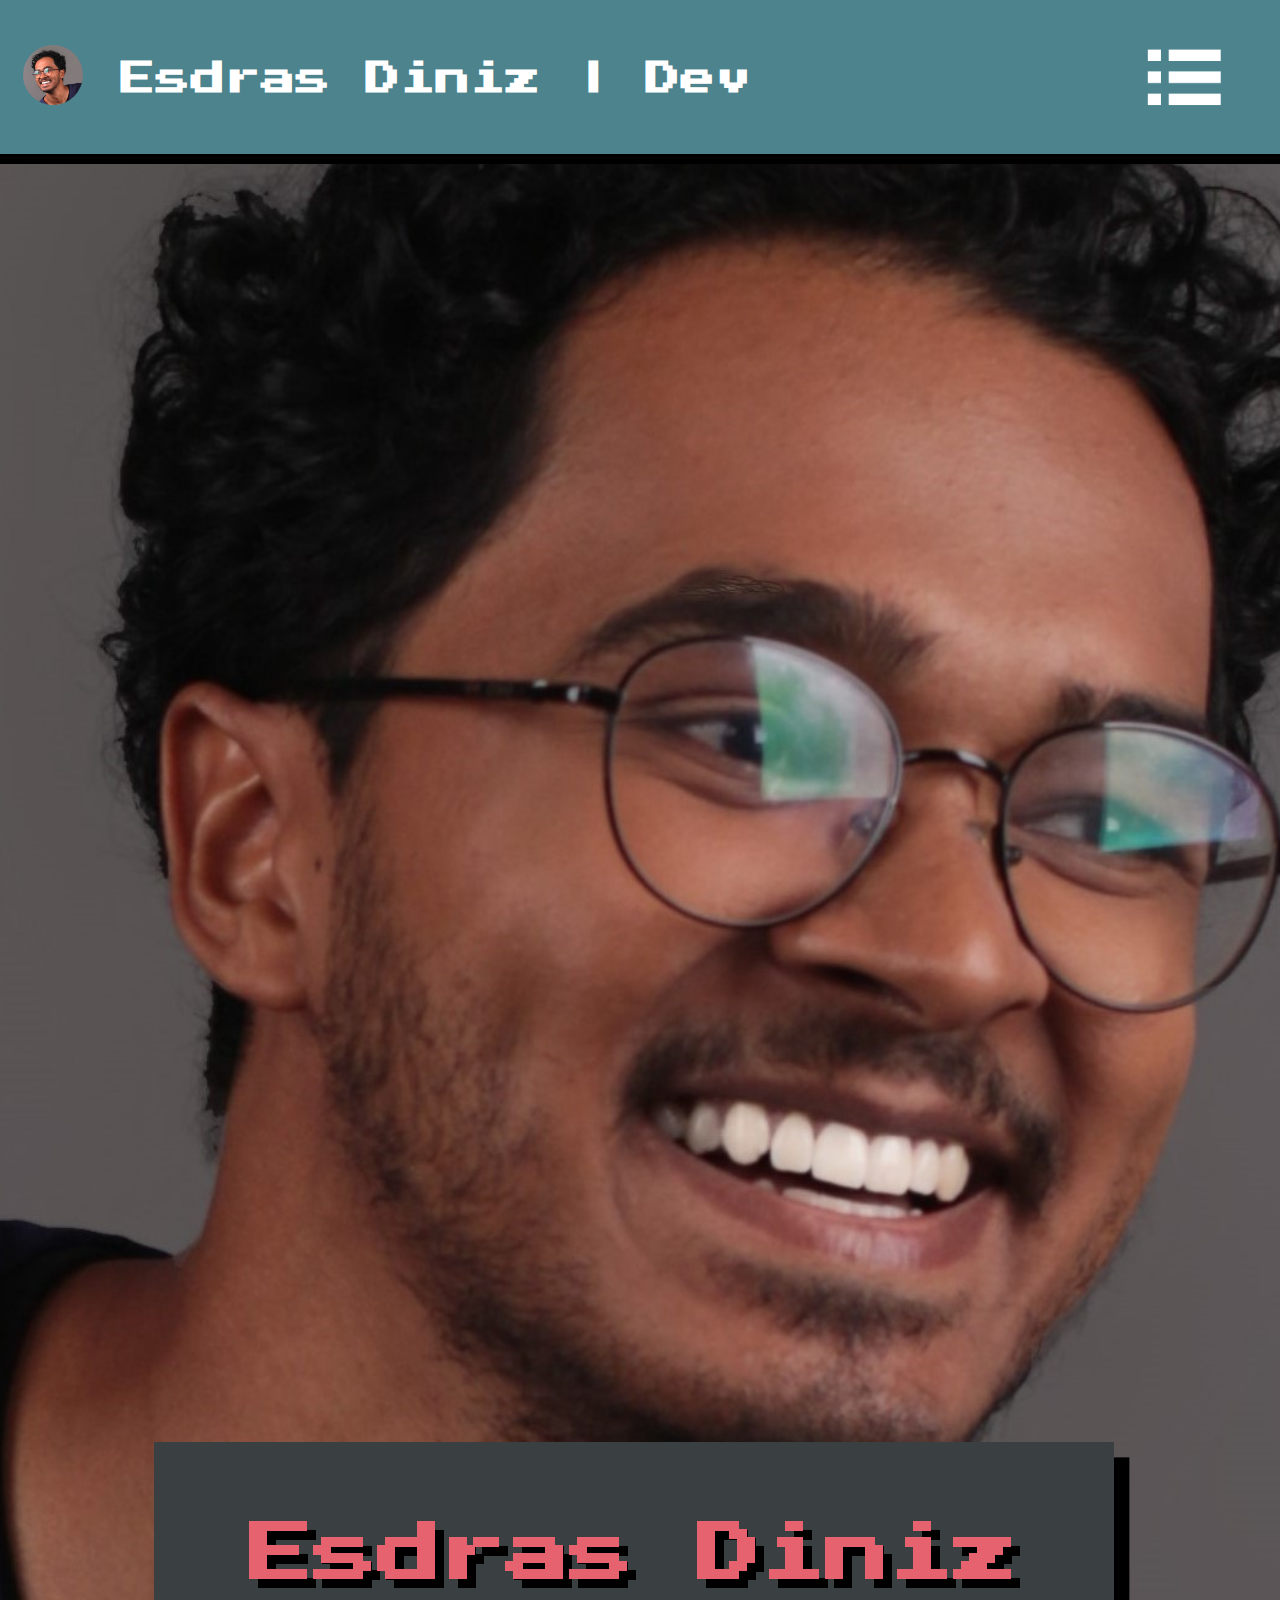
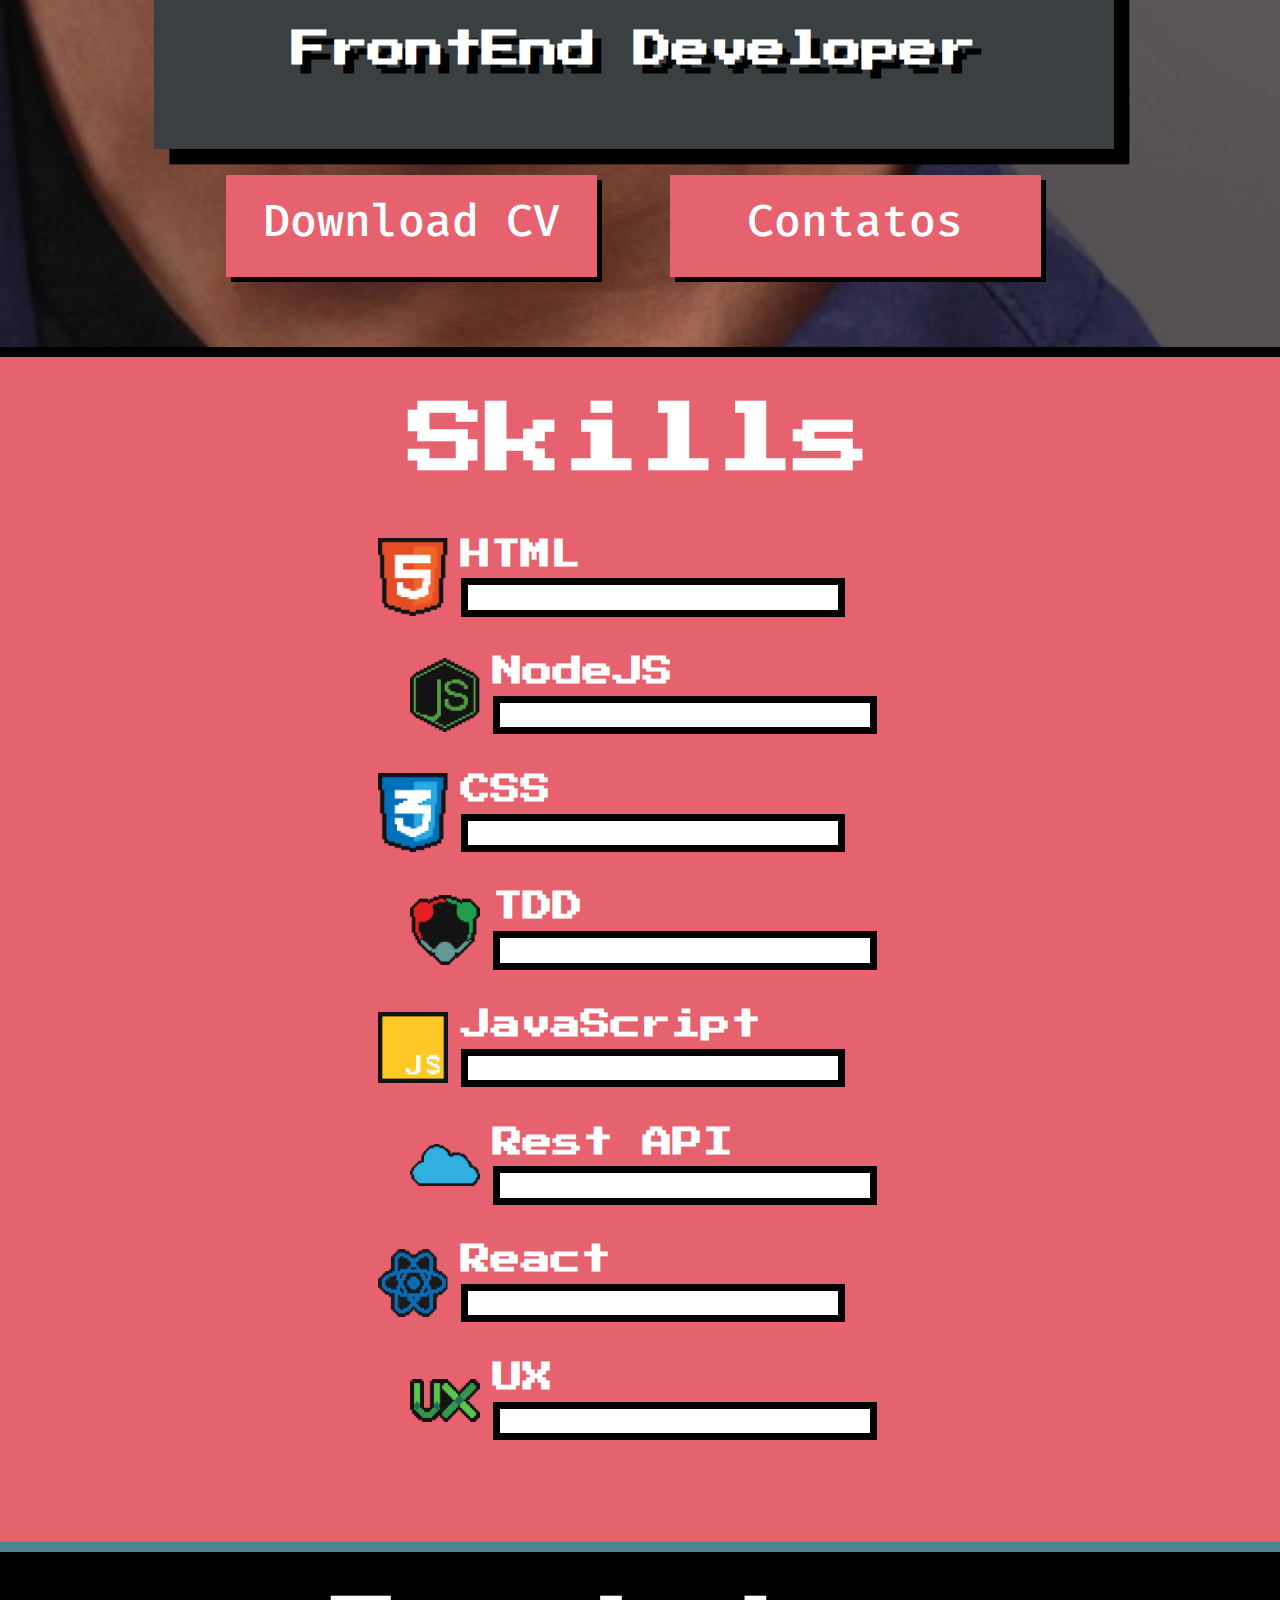
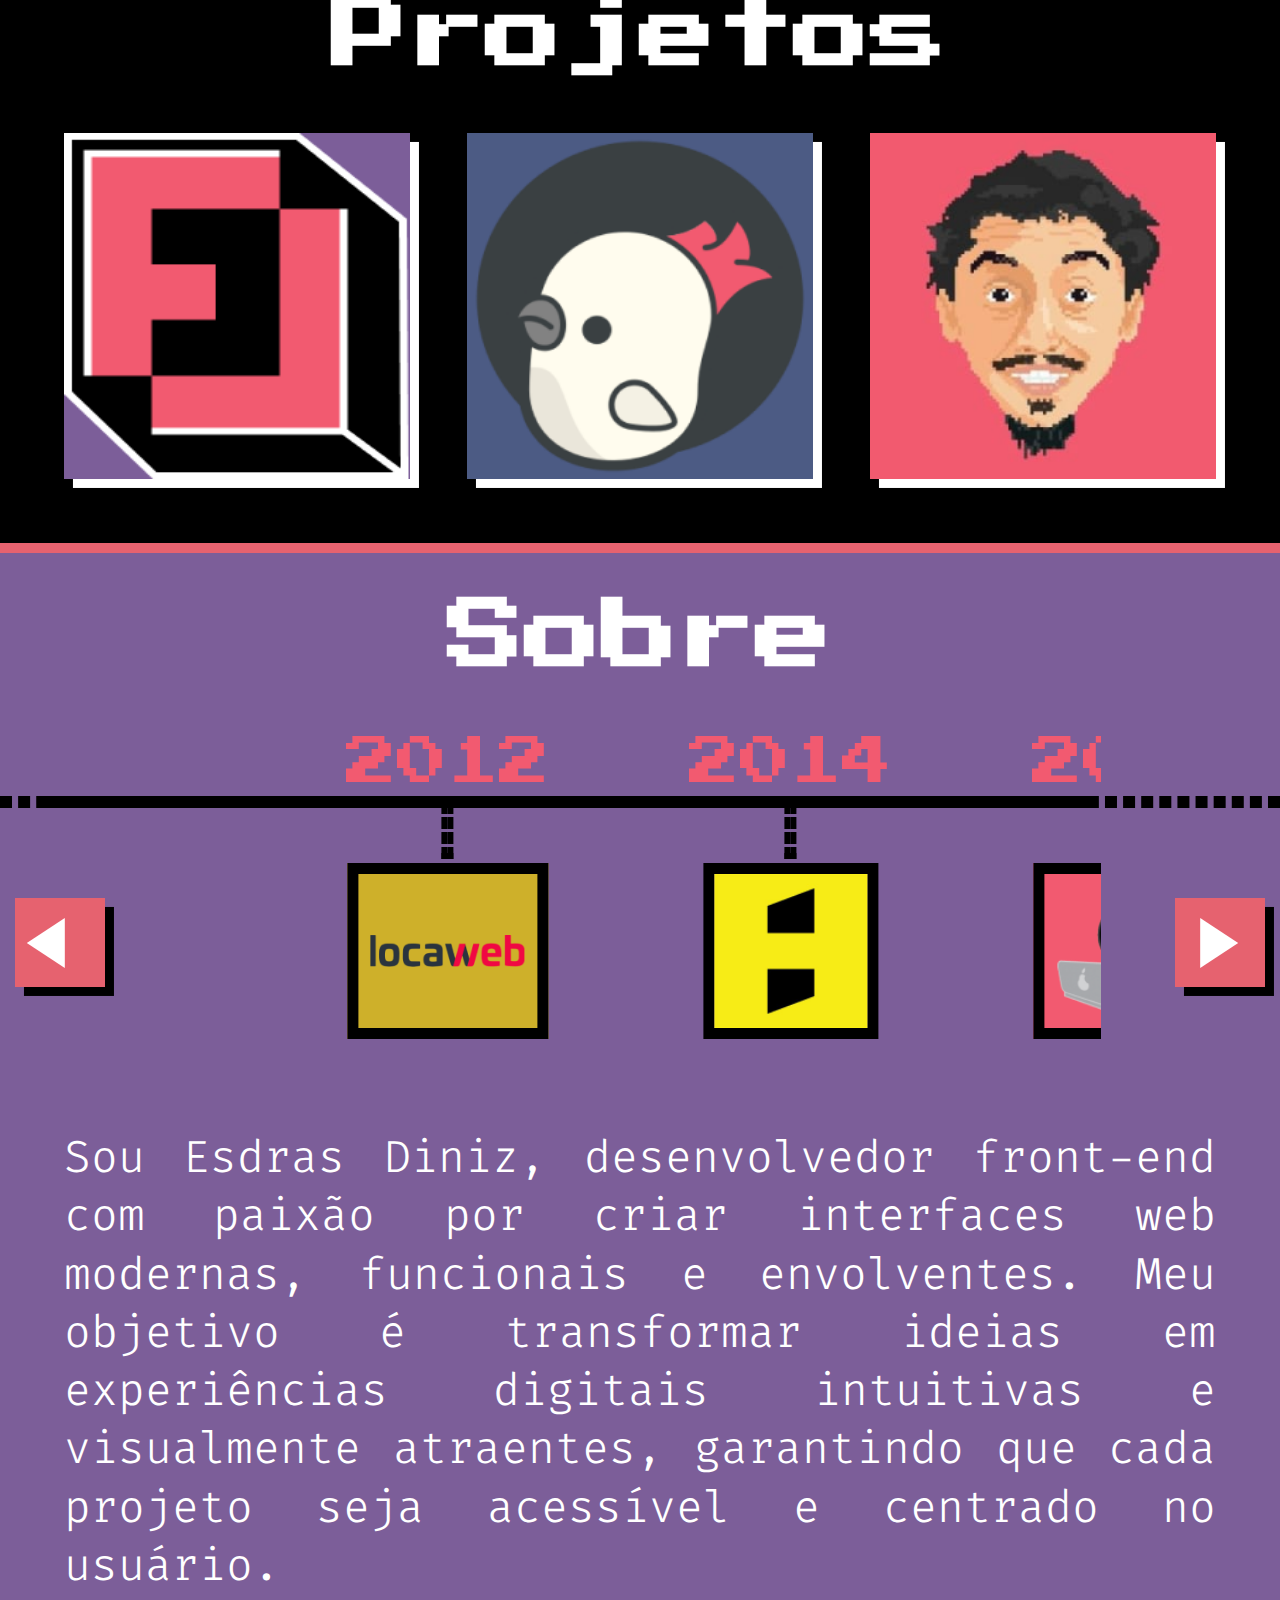
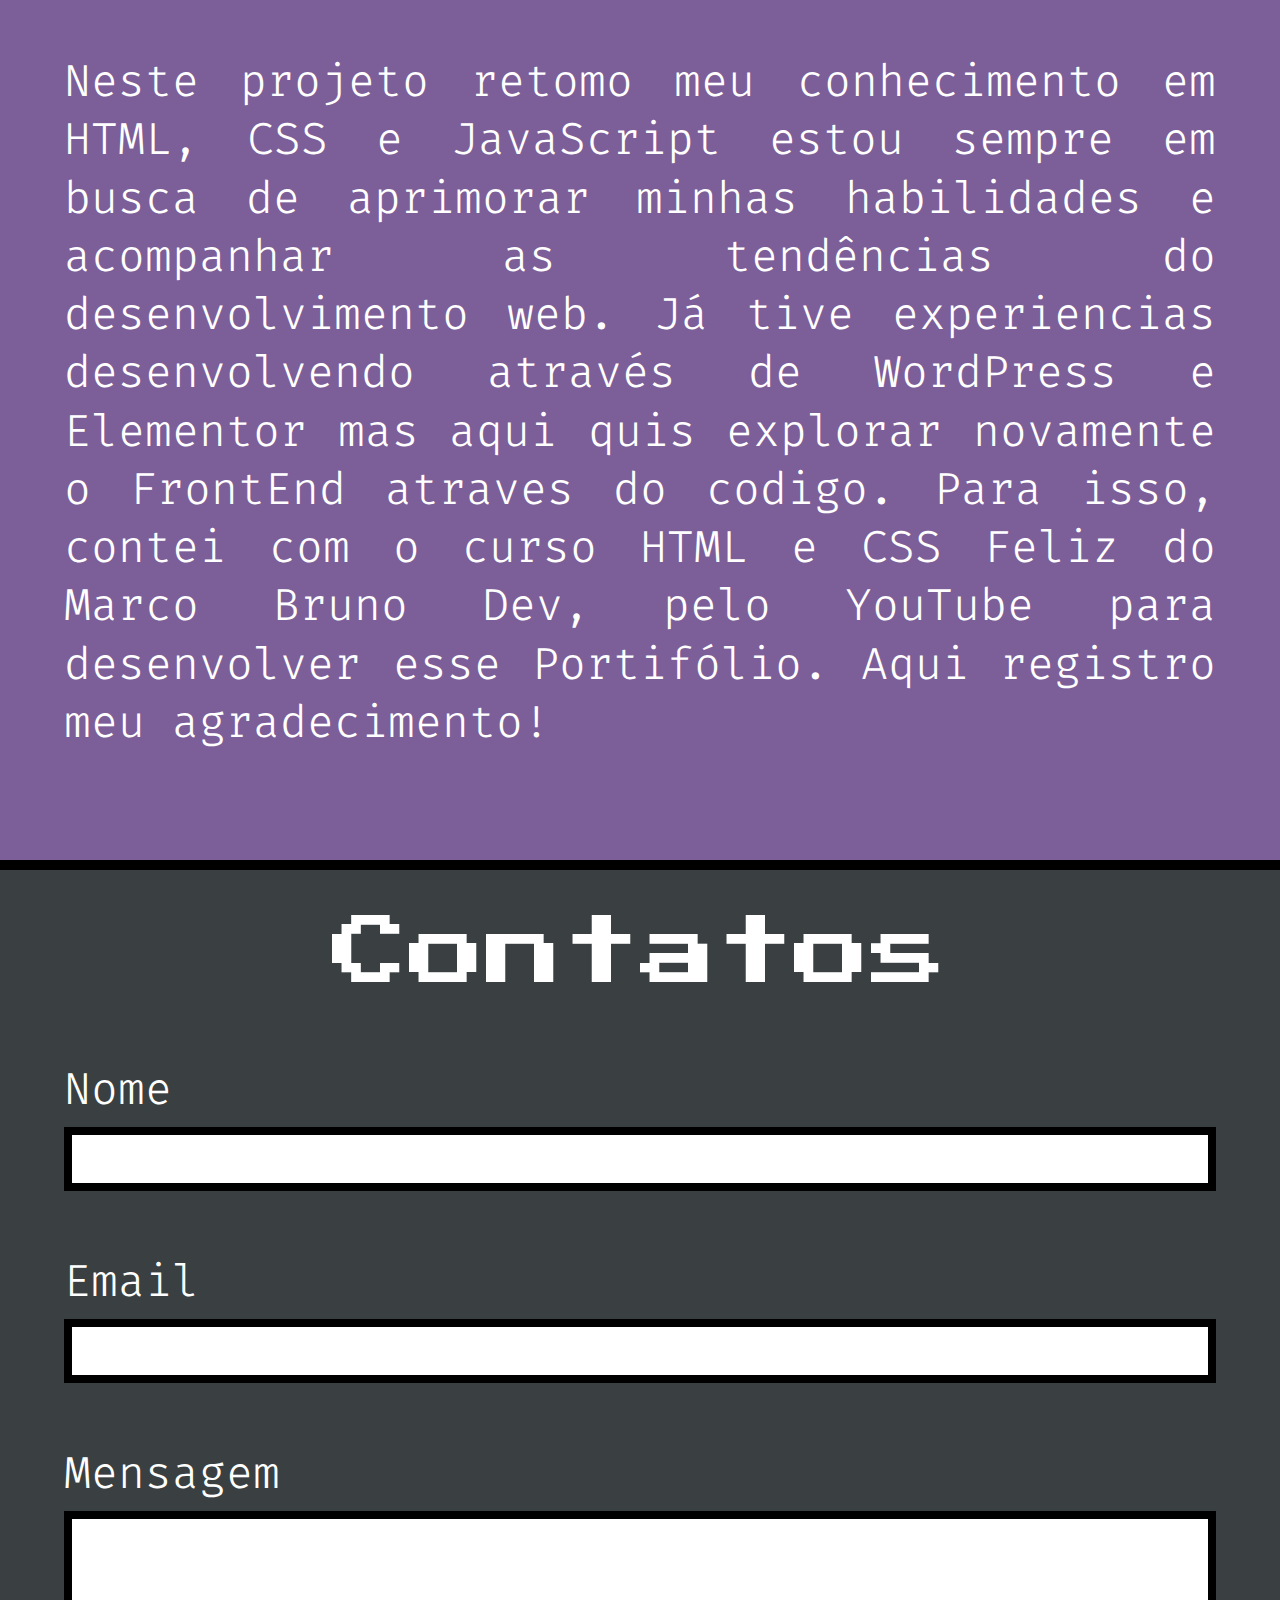
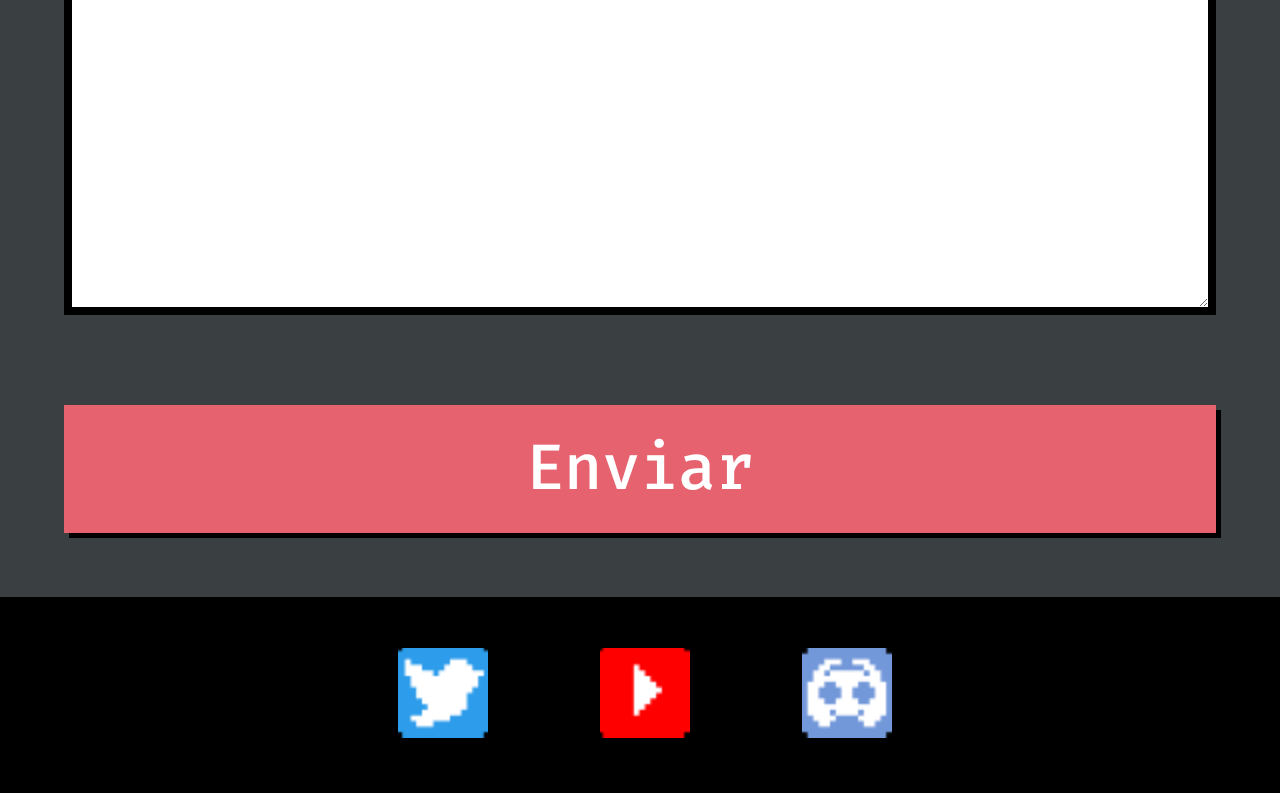
==== commit aef3bb10: "correção link contatos" ====
--- a/index.html
+++ b/index.html
@@ -58,7 +58,7 @@
             </div>
             <nav>
                 <a href="" class="main-button">Download CV</a>
-                <a href="" class="main-button">Contatos</a>
+                <a href="#contatos" class="main-button">Contatos</a>
             </nav>
         </div>
     </section>
@@ -201,6 +201,7 @@
         <p class="main-text">
             Sou Esdras Diniz, desenvolvedor front-end com paixão por criar interfaces web modernas, funcionais e envolventes. 
             Meu objetivo é transformar ideias em experiências digitais intuitivas e visualmente atraentes, garantindo que cada projeto seja acessível e centrado no usuário.
+            <br>
             <br>Neste projeto retomo meu conhecimento em HTML, CSS e JavaScript estou sempre em busca de aprimorar minhas habilidades e acompanhar as tendências do desenvolvimento web.
             Já tive experiencias desenvolvendo através de WordPress e Elementor mas aqui quis explorar novamente o FrontEnd atraves do codigo. Para isso, contei com o curso HTML e CSS Feliz do 
             Marco Bruno Dev, pelo YouTube para desenvolver esse Portifólio. Aqui registro meu agradecimento!
